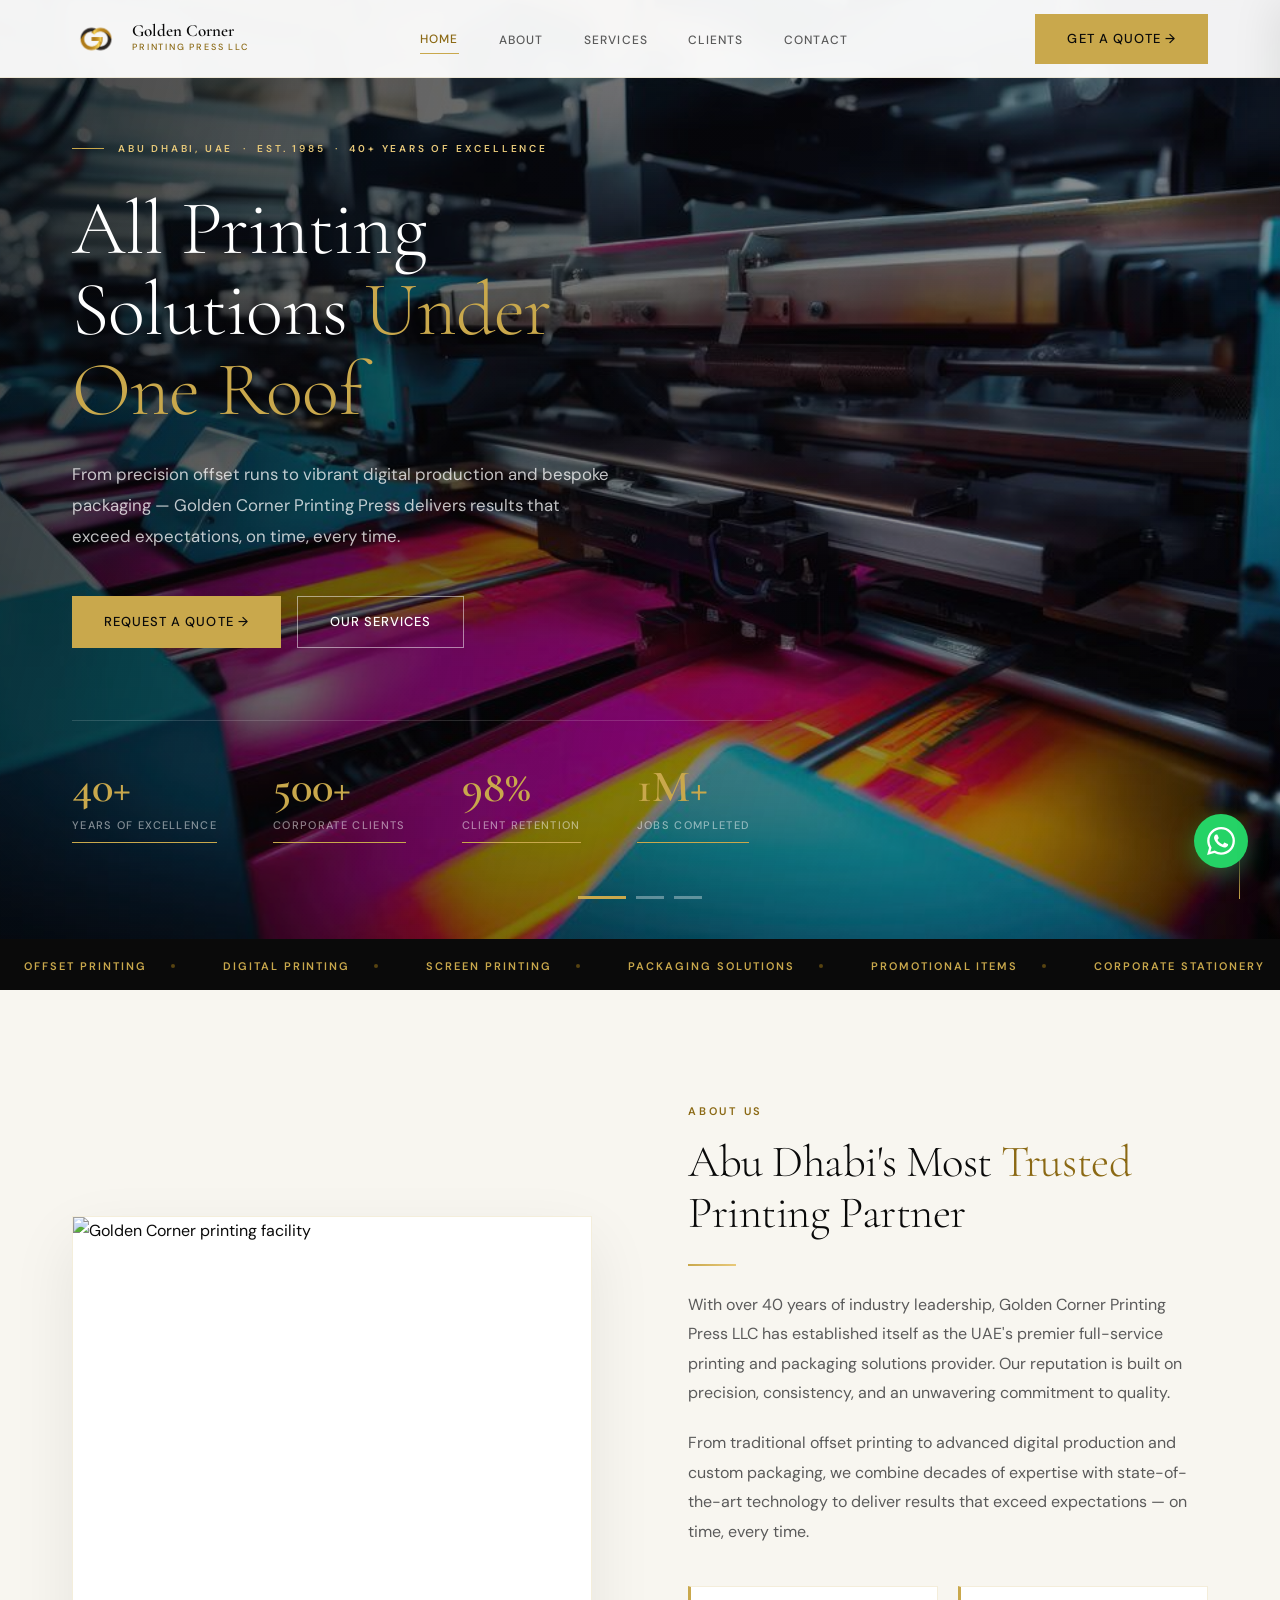
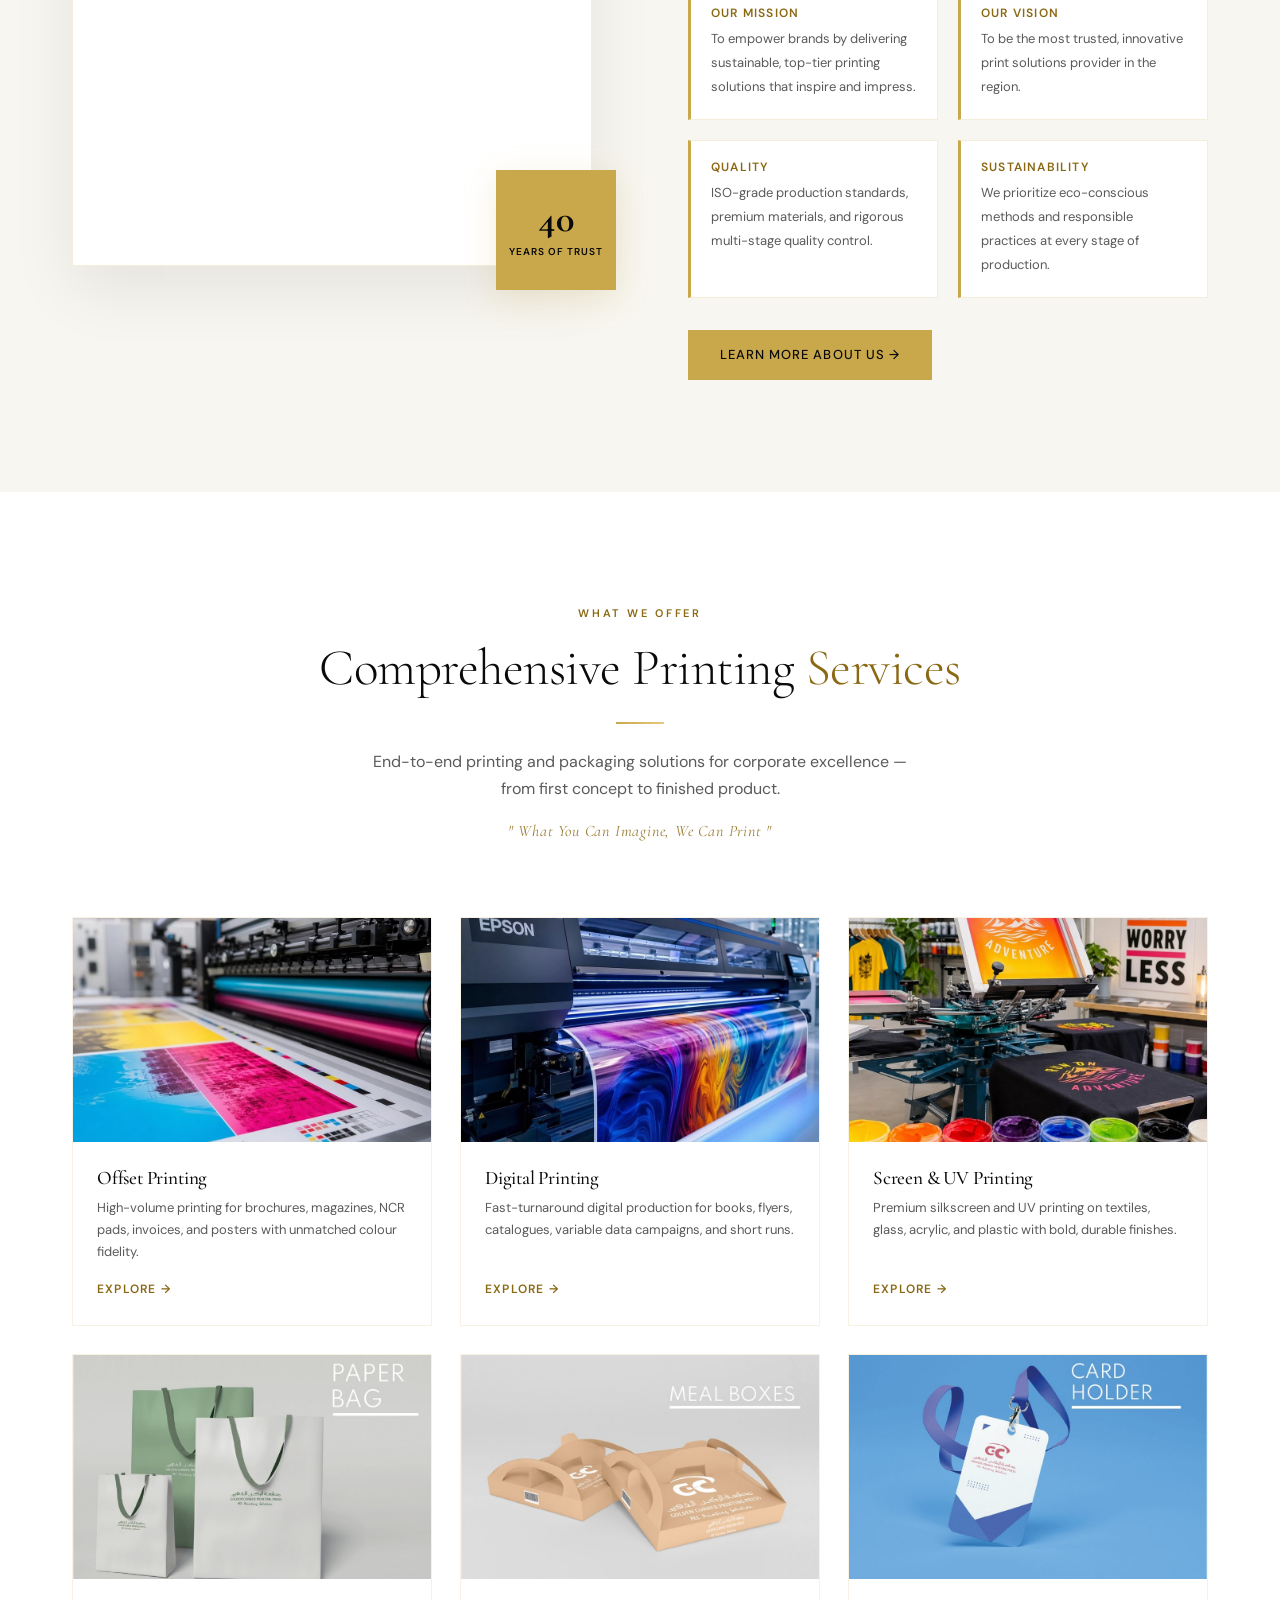
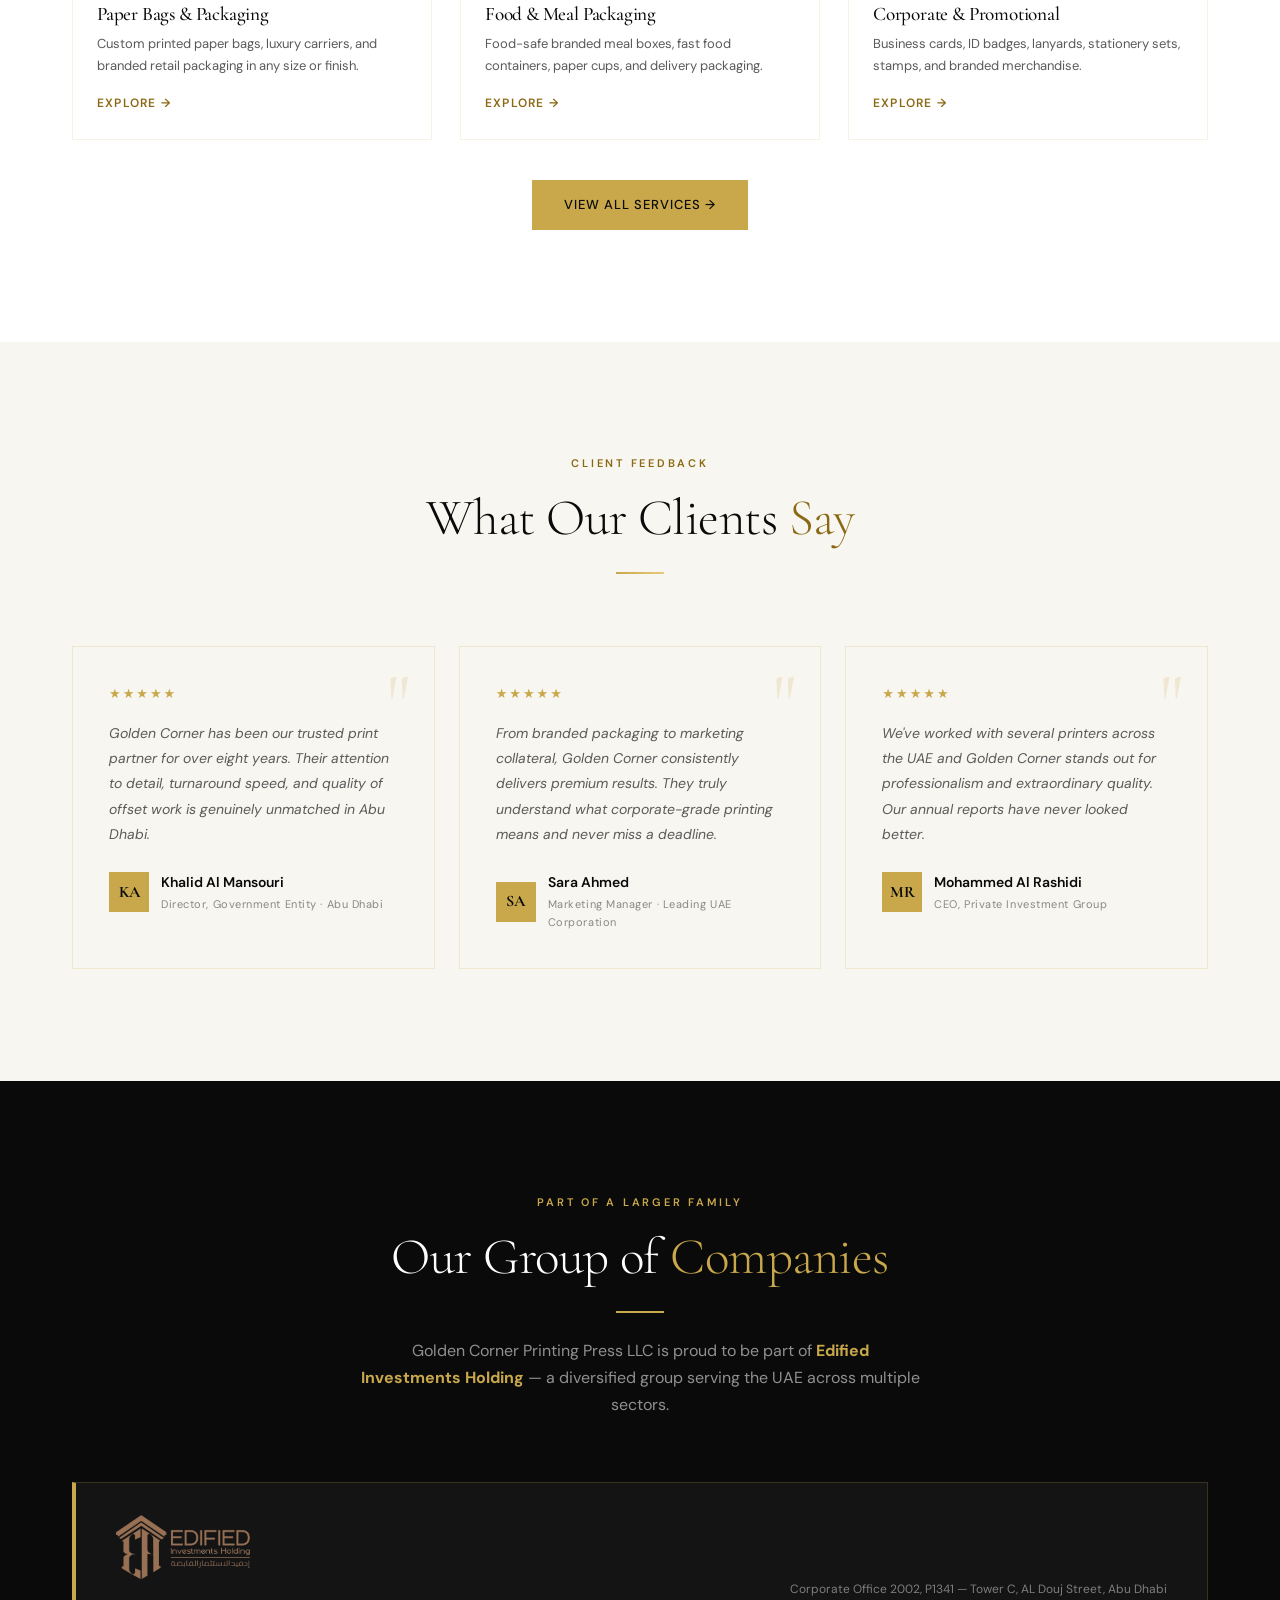
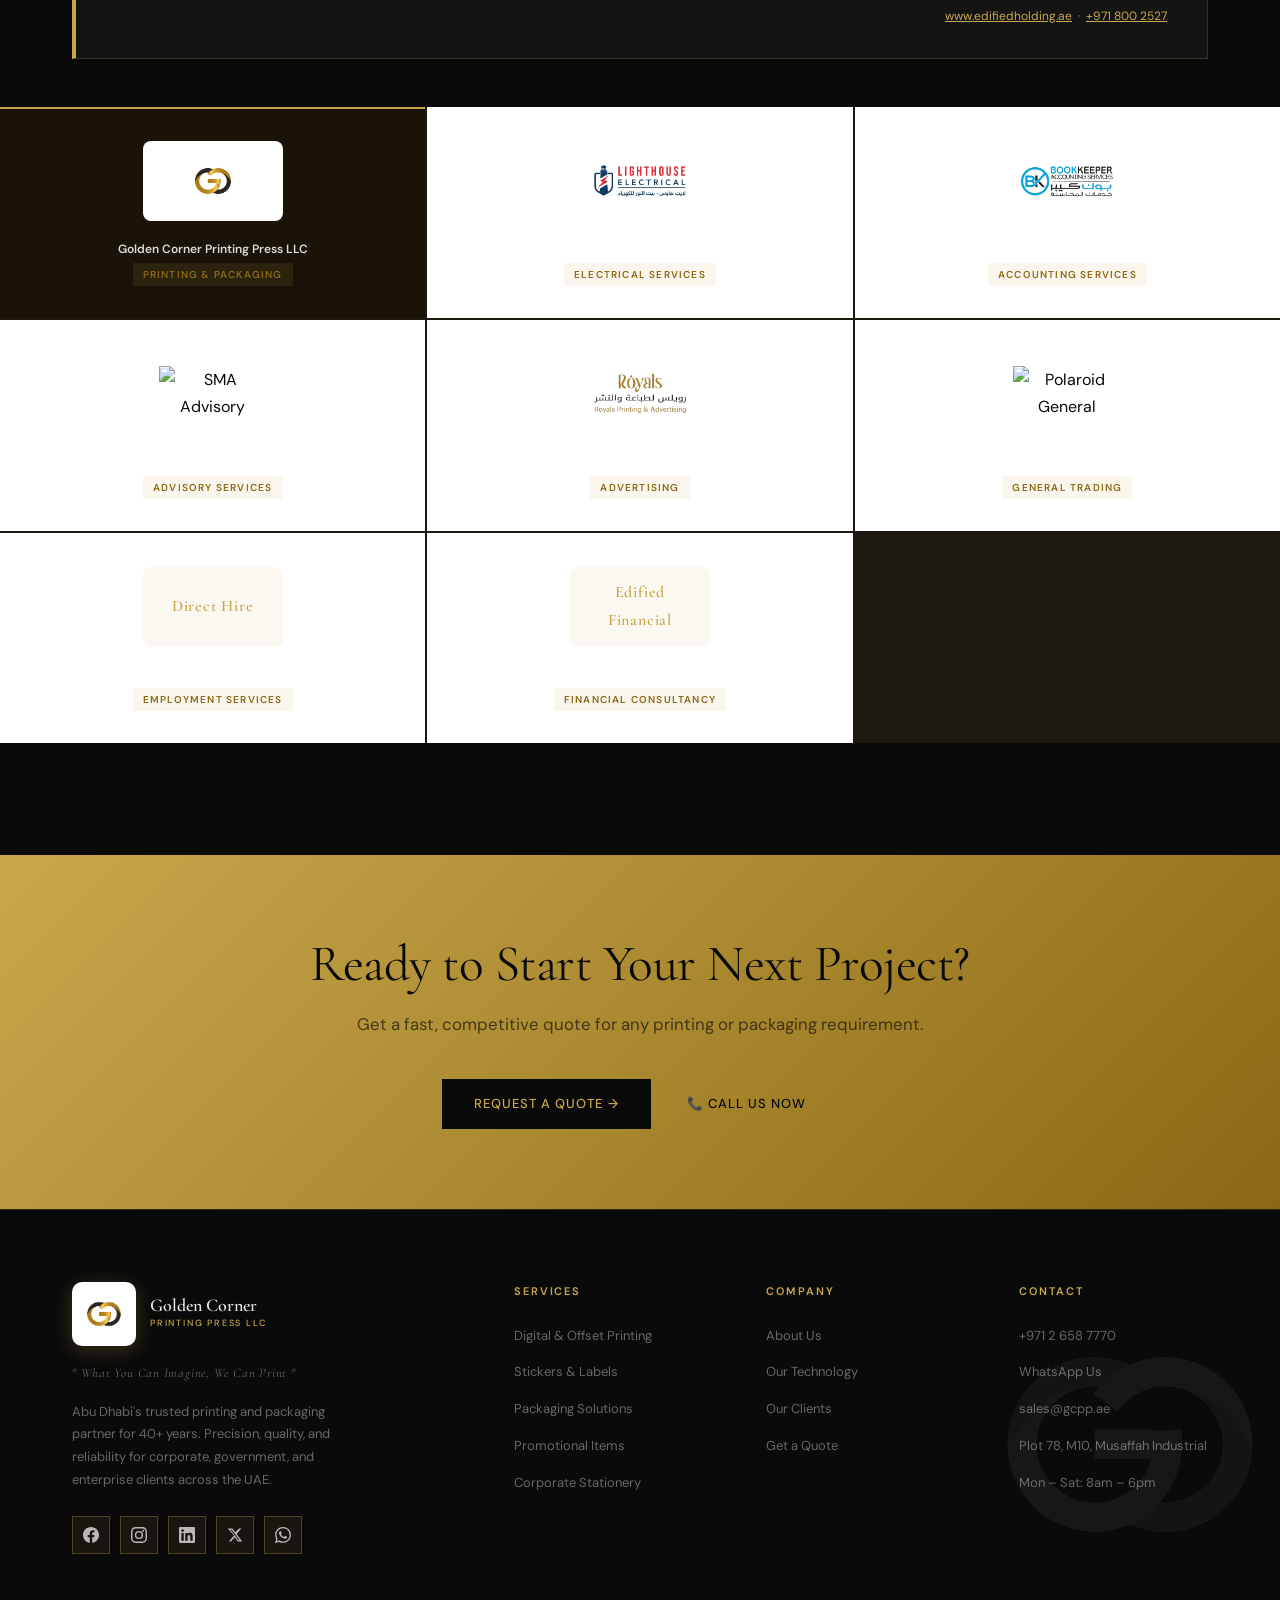
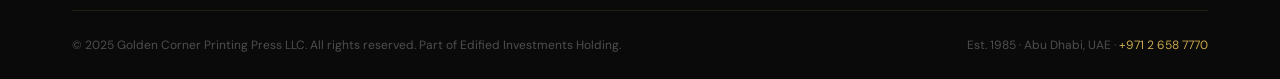
==== index.html @ e4cf8b76 "Fresh deployment of organized website files" ====
<!DOCTYPE html>
<html lang="en">
<head>
  <meta charset="UTF-8">
  <meta name="viewport" content="width=device-width, initial-scale=1.0">
  <title>Premium Printing in Abu Dhabi — Golden Corner Printing Press LLC</title>
  <meta name="description" content="Abu Dhabi's premier printing company with 40+ years of excellence. Digital, offset, screen printing & packaging. Call +971 2 658 7770.">
  <meta name="author" content="Golden Corner Printing Press LLC">
  <meta property="og:title" content="Premium Printing in Abu Dhabi — Golden Corner Printing Press LLC">
  <meta property="og:description" content="Abu Dhabi's premier printing company with 40+ years of excellence. Digital, offset, screen printing & packaging. Call +971 2 658 7770.">
  <meta property="og:type" content="website">
  <link rel="preconnect" href="https://fonts.googleapis.com">
  <link rel="preconnect" href="https://fonts.gstatic.com" crossorigin>
  <link href="https://fonts.googleapis.com/css2?family=Cormorant+Garamond:wght@300;400;500;600;700&family=DM+Sans:wght@300;400;500;600&display=swap" rel="stylesheet">
  <link rel="stylesheet" href="./css/style.css">
</head>
<body class="">

  <!-- NAV -->
  <nav id="navbar">
    <div class="nav-inner">
      <a href="./index.html" class="nav-logo">
        <img src="./assets/images/logo.png" alt="Golden Corner Printing Press" class="nav-logo-img">
        <div class="nav-logo-text">
          <span>Golden Corner</span>
          <span>Printing Press LLC</span>
        </div>
      </a>
      <ul class="nav-links">
        <li><a href="./index.html" class="active-link">Home</a></li>
        <li><a href="./pages/about.html" class="">About</a></li>
        <li><a href="./pages/services.html" class="">Services</a></li>
        <li><a href="./pages/clients.html" class="">Clients</a></li>
        <li><a href="./pages/contact.html" class="">Contact</a></li>
      </ul>
      <a href="./pages/contact.html" class="btn btn-gold nav-cta">Get a Quote →</a>
      <div class="hamburger" id="hamburger" aria-label="Open menu">
        <span></span><span></span><span></span>
      </div>
    </div>
  </nav>
  <div class="mobile-overlay" id="overlay"></div>
  <div class="mobile-nav" id="mobileNav" aria-hidden="true">
    <button class="close-btn" id="closeNav" aria-label="Close menu">✕</button>
    <ul>
      <li><a href="./index.html">Home</a></li>
      <li><a href="./pages/about.html">About</a></li>
      <li><a href="./pages/services.html">Services</a></li>
      <li><a href="./pages/clients.html">Clients</a></li>
      <li><a href="./pages/contact.html">Contact</a></li>
    </ul>
    <a href="./pages/contact.html" class="btn btn-gold nav-mobile-cta" style="justify-content:center;margin-top:2rem">Get a Quote →</a>
  </div>

  <!-- HERO SLIDESHOW -->
  <section id="home">
    <div class="hero-slides">
      <div class="hero-slide active" style="background-image:url('./assets/images/hero1.jpg')"></div>
      <div class="hero-slide" style="background-image:url('./assets/images/hero2.jpg')"></div>
      <div class="hero-slide" style="background-image:url('./assets/images/hero3.jpg')"></div>
    </div>
    <div class="hero-overlay"></div>
    <div class="container hero-container">
      <div class="hero-content">
        <div class="hero-eyebrow"><span>Abu Dhabi, UAE &nbsp;·&nbsp; Est. 1985 &nbsp;·&nbsp; 40+ Years of Excellence</span></div>
        <h1 class="hero-h1">All Printing<br>Solutions <em>Under<br>One Roof</em></h1>
        <p class="hero-sub">From precision offset runs to vibrant digital production and bespoke packaging — Golden Corner Printing Press delivers results that exceed expectations, on time, every time.</p>
        <div class="hero-actions">
          <a href="./pages/contact.html" class="btn btn-gold">Request a Quote →</a>
          <a href="./pages/services.html" class="btn btn-hero-outline">Our Services</a>
        </div>
        <div class="hero-stats" id="heroStats">
          <div class="stat-item"><span class="stat-num" data-target="40" data-suffix="+">0</span><span class="stat-label">Years of Excellence</span></div>
          <div class="stat-item"><span class="stat-num" data-target="500" data-suffix="+">0</span><span class="stat-label">Corporate Clients</span></div>
          <div class="stat-item"><span class="stat-num" data-target="98" data-suffix="%">0</span><span class="stat-label">Client Retention</span></div>
          <div class="stat-item"><span class="stat-num" data-target="1" data-suffix="M+">0</span><span class="stat-label">Jobs Completed</span></div>
        </div>
      </div>
    </div>
    <div class="hero-dots">
      <button class="hero-dot active" data-slide="0" aria-label="Slide 1"></button>
      <button class="hero-dot" data-slide="1" aria-label="Slide 2"></button>
      <button class="hero-dot" data-slide="2" aria-label="Slide 3"></button>
    </div>
    <div class="hero-scroll-cue"><div class="scroll-line"></div></div>
  </section>

  <!-- MARQUEE -->
  <div class="marquee-bar" aria-hidden="true">
    <div class="marquee-track">
      <div class="marquee-item">Offset Printing <span class="marquee-dot"></span></div>
      <div class="marquee-item">Digital Printing <span class="marquee-dot"></span></div>
      <div class="marquee-item">Screen Printing <span class="marquee-dot"></span></div>
      <div class="marquee-item">Packaging Solutions <span class="marquee-dot"></span></div>
      <div class="marquee-item">Promotional Items <span class="marquee-dot"></span></div>
      <div class="marquee-item">Corporate Stationery <span class="marquee-dot"></span></div>
      <div class="marquee-item">Large Format Printing <span class="marquee-dot"></span></div>
      <div class="marquee-item">Custom Branding <span class="marquee-dot"></span></div>
      <div class="marquee-item">Offset Printing <span class="marquee-dot"></span></div>
      <div class="marquee-item">Digital Printing <span class="marquee-dot"></span></div>
      <div class="marquee-item">Screen Printing <span class="marquee-dot"></span></div>
      <div class="marquee-item">Packaging Solutions <span class="marquee-dot"></span></div>
      <div class="marquee-item">Promotional Items <span class="marquee-dot"></span></div>
      <div class="marquee-item">Corporate Stationery <span class="marquee-dot"></span></div>
      <div class="marquee-item">Large Format Printing <span class="marquee-dot"></span></div>
      <div class="marquee-item">Custom Branding <span class="marquee-dot"></span></div>
    </div>
  </div>

  <!-- ABOUT SNAPSHOT -->
  <section id="about-snap" style="background:var(--light);padding:7rem 0">
    <div class="container">
      <div class="about-grid">
        <div class="about-visual fade-in">
          <div class="about-img-frame">
            <img src="./assets/images/machine-operator.jpg" alt="Golden Corner printing facility" style="width:100%;height:100%;object-fit:cover">
          </div>
          <div class="about-badge"><span class="num">40</span><span class="lbl">Years of Trust</span></div>
        </div>
        <div class="about-text fade-in" style="transition-delay:0.15s">
          <span class="section-label">About Us</span>
          <h2>Abu Dhabi's Most <span class="gold">Trusted</span> Printing Partner</h2>
          <div class="divider"></div>
          <p>With over 40 years of industry leadership, Golden Corner Printing Press LLC has established itself as the UAE's premier full-service printing and packaging solutions provider. Our reputation is built on precision, consistency, and an unwavering commitment to quality.</p>
          <p>From traditional offset printing to advanced digital production and custom packaging, we combine decades of expertise with state-of-the-art technology to deliver results that exceed expectations — on time, every time.</p>
          <div class="about-pillars">
            <div class="pillar"><h4>Our Mission</h4><p>To empower brands by delivering sustainable, top-tier printing solutions that inspire and impress.</p></div>
            <div class="pillar"><h4>Our Vision</h4><p>To be the most trusted, innovative print solutions provider in the region.</p></div>
            <div class="pillar"><h4>Quality</h4><p>ISO-grade production standards, premium materials, and rigorous multi-stage quality control.</p></div>
            <div class="pillar"><h4>Sustainability</h4><p>We prioritize eco-conscious methods and responsible practices at every stage of production.</p></div>
          </div>
          <a href="./pages/about.html" class="btn btn-gold" style="margin-top:2rem">Learn More About Us →</a>
        </div>
      </div>
    </div>
  </section>

  <!-- SERVICES PREVIEW — 6 cards -->
  <section id="services-preview" style="background:var(--white);padding:7rem 0">
    <div class="container">
      <div class="section-header fade-in" style="text-align:center">
        <span class="section-label">What We Offer</span>
        <h2 class="section-title">Comprehensive Printing <span class="gold">Services</span></h2>
        <div class="divider center"></div>
        <p style="max-width:560px;margin:0 auto">End-to-end printing and packaging solutions for corporate excellence — from first concept to finished product.</p>
        <p class="section-tagline">" What You Can Imagine, We Can Print "</p>
      </div>
            <div class="home-svc-grid-6 fade-in" style="transition-delay:0.15s">

        <a href="./pages/services.html#printing" class="home-svc-card">
          <div class="home-svc-img">
            <img src="./assets/images/svc-offset-printing.jpg" alt="Offset Printing" loading="lazy">
          </div>
          <div class="home-svc-body">
            <h3>Offset Printing</h3>
            <p>High-volume printing for brochures, magazines, NCR pads, invoices, and posters with unmatched colour fidelity.</p>
            <span class="home-svc-link">Explore →</span>
          </div>
        </a>

        <a href="./pages/services.html#printing" class="home-svc-card">
          <div class="home-svc-img">
            <img src="./assets/images/svc-digital-printing.jpg" alt="Digital Printing" loading="lazy">
          </div>
          <div class="home-svc-body">
            <h3>Digital Printing</h3>
            <p>Fast-turnaround digital production for books, flyers, catalogues, variable data campaigns, and short runs.</p>
            <span class="home-svc-link">Explore →</span>
          </div>
        </a>

        <a href="./pages/services.html#printing" class="home-svc-card">
          <div class="home-svc-img">
            <img src="./assets/images/svc-screen-printing.jpg" alt="Screen & UV Printing" loading="lazy">
          </div>
          <div class="home-svc-body">
            <h3>Screen &amp; UV Printing</h3>
            <p>Premium silkscreen and UV printing on textiles, glass, acrylic, and plastic with bold, durable finishes.</p>
            <span class="home-svc-link">Explore →</span>
          </div>
        </a>

        <a href="./pages/services.html#packaging" class="home-svc-card">
          <div class="home-svc-img">
            <img src="./assets/images/svc-asset-2.jpg" alt="Paper Bags & Packaging" loading="lazy">
          </div>
          <div class="home-svc-body">
            <h3>Paper Bags &amp; Packaging</h3>
            <p>Custom printed paper bags, luxury carriers, and branded retail packaging in any size or finish.</p>
            <span class="home-svc-link">Explore →</span>
          </div>
        </a>

        <a href="./pages/services.html#packaging" class="home-svc-card">
          <div class="home-svc-img">
            <img src="./assets/images/svc-asset-6.jpg" alt="Food & Meal Packaging" loading="lazy">
          </div>
          <div class="home-svc-body">
            <h3>Food &amp; Meal Packaging</h3>
            <p>Food-safe branded meal boxes, fast food containers, paper cups, and delivery packaging.</p>
            <span class="home-svc-link">Explore →</span>
          </div>
        </a>

        <a href="./pages/services.html#promo" class="home-svc-card">
          <div class="home-svc-img">
            <img src="./assets/images/svc-asset-7.jpg" alt="Corporate & Promotional" loading="lazy">
          </div>
          <div class="home-svc-body">
            <h3>Corporate &amp; Promotional</h3>
            <p>Business cards, ID badges, lanyards, stationery sets, stamps, and branded merchandise.</p>
            <span class="home-svc-link">Explore →</span>
          </div>
        </a>

      </div>
      <div style="text-align:center;margin-top:2.5rem"><a href="./pages/services.html" class="btn btn-gold">View All Services →</a></div>
    </div>
  </section>

  <!-- TESTIMONIALS -->
  <section style="background:var(--light);padding:7rem 0">
    <div class="container">
      <div class="section-header fade-in" style="text-align:center">
        <span class="section-label">Client Feedback</span>
        <h2 class="section-title">What Our Clients <span class="gold">Say</span></h2>
        <div class="divider center"></div>
      </div>
      <div class="testi-grid fade-in" style="transition-delay:0.1s">
        <div class="testi-card"><div class="testi-quote-mark">"</div><div class="testi-stars">★★★★★</div><p class="testi-text">Golden Corner has been our trusted print partner for over eight years. Their attention to detail, turnaround speed, and quality of offset work is genuinely unmatched in Abu Dhabi.</p><div class="testi-author"><div class="testi-avatar">KA</div><div><div class="testi-name">Khalid Al Mansouri</div><div class="testi-role">Director, Government Entity · Abu Dhabi</div></div></div></div>
        <div class="testi-card"><div class="testi-quote-mark">"</div><div class="testi-stars">★★★★★</div><p class="testi-text">From branded packaging to marketing collateral, Golden Corner consistently delivers premium results. They truly understand what corporate-grade printing means and never miss a deadline.</p><div class="testi-author"><div class="testi-avatar">SA</div><div><div class="testi-name">Sara Ahmed</div><div class="testi-role">Marketing Manager · Leading UAE Corporation</div></div></div></div>
        <div class="testi-card"><div class="testi-quote-mark">"</div><div class="testi-stars">★★★★★</div><p class="testi-text">We've worked with several printers across the UAE and Golden Corner stands out for professionalism and extraordinary quality. Our annual reports have never looked better.</p><div class="testi-author"><div class="testi-avatar">MR</div><div><div class="testi-name">Mohammed Al Rashidi</div><div class="testi-role">CEO, Private Investment Group</div></div></div></div>
      </div>
    </div>
  </section>

  <!-- GROUP OF COMPANIES -->
  <section style="background:#0A0A0A;padding:7rem 0">
    <div class="container">
      <div class="section-header fade-in" style="text-align:center;margin-bottom:4rem">
        <span class="section-label" style="color:var(--gold)">Part of a Larger Family</span>
        <h2 class="section-title" style="color:#fff">Our Group of <span style="color:var(--gold)">Companies</span></h2>
        <div class="divider center" style="background:var(--gold)"></div>
        <p style="color:rgba(255,255,255,0.55);max-width:560px;margin:0 auto">Golden Corner Printing Press LLC is proud to be part of <strong style="color:var(--gold)">Edified Investments Holding</strong> — a diversified group serving the UAE across multiple sectors.</p>
      </div>

      <!-- Holding banner -->
      <div class="group-holding fade-in" style="transition-delay:0.05s">
        <div class="group-holding-inner">
          <div class="group-holding-logo">
            <img src="./assets/images/logo-edified-holding.png" alt="Edified Investments Holding" class="group-holding-img">
          </div>
          </div>
          <div class="group-holding-contact">
            <span>Corporate Office 2002, P1341 — Tower C, AL Douj Street, Abu Dhabi</span>
            <span><a href="https://www.edifiedholding.ae" target="_blank" rel="noopener" style="color:var(--gold)">www.edifiedholding.ae</a> &nbsp;·&nbsp; <a href="tel:+9718002527" style="color:var(--gold)">+971 800 2527</a></span>
          </div>
        </div>
      </div>

      <!-- Subsidiary logo grid -->
      <div class="group-logo-grid fade-in" style="transition-delay:0.15s">

        <!-- Golden Corner — active (use main logo) -->
        <div class="group-logo-card group-logo-card--active">
          <div class="group-logo-img-wrap">
            <img src="./assets/images/logo.png" alt="Golden Corner Printing Press LLC">
          </div>
          <div class="group-logo-info">
            <span class="group-logo-name">Golden Corner Printing Press LLC</span>
            <span class="group-logo-tag">Printing &amp; Packaging</span>
          </div>
        </div>

        <!-- Lighthouse -->
        <div class="group-logo-card">
          <div class="group-logo-img-wrap">
            <img src="./assets/images/logo-lighthouse.png" alt="Lighthouse Electrical LLC">
          </div>
          <div class="group-logo-info">
            <span class="group-logo-name">Lighthouse Electrical LLC</span>
            <span class="group-logo-tag">Electrical Services</span>
          </div>
        </div>

        <!-- BookKeeper -->
        <div class="group-logo-card">
          <div class="group-logo-img-wrap">
            <img src="./assets/images/logo-bookkeeper.png" alt="BookKeeper Accounting Services LLC">
          </div>
          <div class="group-logo-info">
            <span class="group-logo-name">BookKeeper Accounting Services</span>
            <span class="group-logo-tag">Accounting Services</span>
          </div>
        </div>

        <!-- SMA Advisory -->
        <div class="group-logo-card">
          <div class="group-logo-img-wrap">
            <img src="./assets/images/logo-sma-advisory.png" alt="SMA Advisory Services">
          </div>
          <div class="group-logo-info">
            <span class="group-logo-name">SMA Advisory Services</span>
            <span class="group-logo-tag">Advisory Services</span>
          </div>
        </div>

        <!-- Royals Advertising -->
        <div class="group-logo-card">
          <div class="group-logo-img-wrap">
            <img src="./assets/images/logo-royals-alt.png" alt="Royals Advertising LLC">
          </div>
          <div class="group-logo-info">
            <span class="group-logo-name">Royals Advertising LLC</span>
            <span class="group-logo-tag">Advertising</span>
          </div>
        </div>

        <!-- Polaroid -->
        <div class="group-logo-card">
          <div class="group-logo-img-wrap">
            <img src="./assets/images/logo-royals.png" alt="Polaroid General Trading">
          </div>
          <div class="group-logo-info">
            <span class="group-logo-name">Polaroid General Trading</span>
            <span class="group-logo-tag">General Trading</span>
          </div>
        </div>

        <!-- Direct Hire (no logo yet) -->
        <div class="group-logo-card">
          <div class="group-logo-img-wrap group-logo-text-only">
            <span>Direct Hire</span>
          </div>
          <div class="group-logo-info">
            <span class="group-logo-name">Direct Hire Employment Services</span>
            <span class="group-logo-tag">Employment Services</span>
          </div>
        </div>

        <!-- Edified Financial (no logo yet) -->
        <div class="group-logo-card">
          <div class="group-logo-img-wrap group-logo-text-only">
            <span>Edified Financial</span>
          </div>
          <div class="group-logo-info">
            <span class="group-logo-name">Edified Financial Consultancy</span>
            <span class="group-logo-tag">Financial Consultancy</span>
          </div>
        </div>

      </div>
    </div>
  </section>

  <!-- CTA BANNER -->
  <div class="cta-banner">
    <div class="container">
      <h2>Ready to Start Your Next Project?</h2>
      <p>Get a fast, competitive quote for any printing or packaging requirement.</p>
      <div class="cta-actions">
        <a href="./pages/contact.html" class="btn btn-gold">Request a Quote →</a>
        <a href="tel:+97126587770" class="btn btn-outline" style="color:#0A0A0A;border-color:rgba(10,10,10,0.3)">📞 Call Us Now</a>
      </div>
    </div>
  </div>

  <!-- FOOTER -->
  <footer>
    <div class="footer-watermark">
      <img src="./assets/images/logo-footer.png" alt="" aria-hidden="true" class="footer-watermark-img">
    </div>
    <div class="container">
      <div class="footer-top">
        <div class="footer-brand">
          <a href="./index.html" class="nav-logo footer-nav-logo">
            <div class="footer-logo-wrap">
              <img src="./assets/images/logo-footer.png" alt="Golden Corner Printing Press" class="nav-logo-img footer-logo-img">
            </div>
            <div class="nav-logo-text footer-logo-text">
              <span>Golden Corner</span>
              <span>Printing Press LLC</span>
            </div>
          </a>
          <p class="footer-tagline">" What You Can Imagine, We Can Print "</p>
          <p class="footer-desc">Abu Dhabi's trusted printing and packaging partner for 40+ years. Precision, quality, and reliability for corporate, government, and enterprise clients across the UAE.</p>
          <div class="footer-socials">
            <a href="https://www.facebook.com" target="_blank" rel="noopener" class="social-btn" aria-label="Facebook">
              <svg viewBox="0 0 24 24" fill="currentColor"><path d="M24 12.073c0-6.627-5.373-12-12-12s-12 5.373-12 12c0 5.99 4.388 10.954 10.125 11.854v-8.385H7.078v-3.47h3.047V9.43c0-3.007 1.792-4.669 4.533-4.669 1.312 0 2.686.235 2.686.235v2.953H15.83c-1.491 0-1.956.925-1.956 1.874v2.25h3.328l-.532 3.47h-2.796v8.385C19.612 23.027 24 18.062 24 12.073z"/></svg>
            </a>
            <a href="https://www.instagram.com" target="_blank" rel="noopener" class="social-btn" aria-label="Instagram">
              <svg viewBox="0 0 24 24" fill="currentColor"><path d="M12 2.163c3.204 0 3.584.012 4.85.07 3.252.148 4.771 1.691 4.919 4.919.058 1.265.069 1.645.069 4.849 0 3.205-.012 3.584-.069 4.849-.149 3.225-1.664 4.771-4.919 4.919-1.266.058-1.644.07-4.85.07-3.204 0-3.584-.012-4.849-.07-3.26-.149-4.771-1.699-4.919-4.92-.058-1.265-.07-1.644-.07-4.849 0-3.204.013-3.583.07-4.849.149-3.227 1.664-4.771 4.919-4.919 1.266-.057 1.645-.069 4.849-.069zM12 0C8.741 0 8.333.014 7.053.072 2.695.272.273 2.69.073 7.052.014 8.333 0 8.741 0 12c0 3.259.014 3.668.072 4.948.2 4.358 2.618 6.78 6.98 6.98C8.333 23.986 8.741 24 12 24c3.259 0 3.668-.014 4.948-.072 4.354-.2 6.782-2.618 6.979-6.98.059-1.28.073-1.689.073-4.948 0-3.259-.014-3.667-.072-4.947-.196-4.354-2.617-6.78-6.979-6.98C15.668.014 15.259 0 12 0zm0 5.838a6.162 6.162 0 100 12.324 6.162 6.162 0 000-12.324zM12 16a4 4 0 110-8 4 4 0 010 8zm6.406-11.845a1.44 1.44 0 100 2.881 1.44 1.44 0 000-2.881z"/></svg>
            </a>
            <a href="https://www.linkedin.com" target="_blank" rel="noopener" class="social-btn" aria-label="LinkedIn">
              <svg viewBox="0 0 24 24" fill="currentColor"><path d="M20.447 20.452h-3.554v-5.569c0-1.328-.027-3.037-1.852-3.037-1.853 0-2.136 1.445-2.136 2.939v5.667H9.351V9h3.414v1.561h.046c.477-.9 1.637-1.85 3.37-1.85 3.601 0 4.267 2.37 4.267 5.455v6.286zM5.337 7.433a2.062 2.062 0 01-2.063-2.065 2.064 2.064 0 112.063 2.065zm1.782 13.019H3.555V9h3.564v11.452zM22.225 0H1.771C.792 0 0 .774 0 1.729v20.542C0 23.227.792 24 1.771 24h20.451C23.2 24 24 23.227 24 22.271V1.729C24 .774 23.2 0 22.222 0h.003z"/></svg>
            </a>
            <a href="https://www.twitter.com" target="_blank" rel="noopener" class="social-btn" aria-label="X (Twitter)">
              <svg viewBox="0 0 24 24" fill="currentColor"><path d="M18.244 2.25h3.308l-7.227 8.26 8.502 11.24H16.17l-4.714-6.231-5.401 6.231H2.747l7.73-8.835L1.254 2.25H8.08l4.261 5.631 5.903-5.631zm-1.161 17.52h1.833L7.084 4.126H5.117z"/></svg>
            </a>
            <a href="https://wa.me/97126587770" target="_blank" rel="noopener" class="social-btn" aria-label="WhatsApp">
              <svg viewBox="0 0 24 24" fill="currentColor"><path d="M17.472 14.382c-.297-.149-1.758-.867-2.03-.967-.273-.099-.471-.148-.67.15-.197.297-.767.966-.94 1.164-.173.199-.347.223-.644.075-.297-.15-1.255-.463-2.39-1.475-.883-.788-1.48-1.761-1.653-2.059-.173-.297-.018-.458.13-.606.134-.133.298-.347.446-.52.149-.174.198-.298.298-.497.099-.198.05-.371-.025-.52-.075-.149-.669-1.612-.916-2.207-.242-.579-.487-.5-.669-.51-.173-.008-.371-.01-.57-.01-.198 0-.52.074-.792.372-.272.297-1.04 1.016-1.04 2.479 0 1.462 1.065 2.875 1.213 3.074.149.198 2.096 3.2 5.077 4.487.709.306 1.262.489 1.694.625.712.227 1.36.195 1.871.118.571-.085 1.758-.719 2.006-1.413.248-.694.248-1.289.173-1.413-.074-.124-.272-.198-.57-.347m-5.421 7.403h-.004a9.87 9.87 0 01-5.031-1.378l-.361-.214-3.741.982.998-3.648-.235-.374a9.86 9.86 0 01-1.51-5.26c.001-5.45 4.436-9.884 9.888-9.884 2.64 0 5.122 1.03 6.988 2.898a9.825 9.825 0 012.893 6.994c-.003 5.45-4.437 9.884-9.885 9.884m8.413-18.297A11.815 11.815 0 0012.05 0C5.495 0 .16 5.335.157 11.892c0 2.096.547 4.142 1.588 5.945L.057 24l6.305-1.654a11.882 11.882 0 005.683 1.448h.005c6.554 0 11.89-5.335 11.893-11.893a11.821 11.821 0 00-3.48-8.413z"/></svg>
            </a>
          </div>
        </div>
        <div class="footer-col">
          <h5>Services</h5>
          <ul>
            <li><a href="./pages/services.html#printing">Digital &amp; Offset Printing</a></li>
            <li><a href="./pages/services.html#stickers">Stickers &amp; Labels</a></li>
            <li><a href="./pages/services.html#packaging">Packaging Solutions</a></li>
            <li><a href="./pages/services.html#promo">Promotional Items</a></li>
            <li><a href="./pages/services.html#promo">Corporate Stationery</a></li>
          </ul>
        </div>
        <div class="footer-col">
          <h5>Company</h5>
          <ul>
            <li><a href="./pages/about.html">About Us</a></li>
            <li><a href="./pages/about.html#machines">Our Technology</a></li>
            <li><a href="./pages/clients.html">Our Clients</a></li>
            <li><a href="./pages/contact.html">Get a Quote</a></li>
          </ul>
        </div>
        <div class="footer-col">
          <h5>Contact</h5>
          <ul>
            <li><a href="tel:+97126587770">+971 2 658 7770</a></li>
            <li><a href="https://wa.me/97126587770" target="_blank" rel="noopener">WhatsApp Us</a></li>
            <li><a href="mailto:sales@gcpp.ae">sales@gcpp.ae</a></li>
            <li><a href="./pages/contact.html">Plot 78, M10, Musaffah Industrial</a></li>
            <li><a href="./pages/contact.html">Mon – Sat: 8am – 6pm</a></li>
          </ul>
        </div>
      </div>
      <div class="footer-bottom">
        <p>© 2025 Golden Corner Printing Press LLC. All rights reserved. Part of Edified Investments Holding.</p>
        <p>Est. 1985 · Abu Dhabi, UAE · <a href="tel:+97126587770">+971 2 658 7770</a></p>
      </div>
    </div>
  </footer>

  <a href="https://wa.me/97126587770" target="_blank" rel="noopener" class="whatsapp-btn" aria-label="Chat on WhatsApp">
    <svg viewBox="0 0 24 24" xmlns="http://www.w3.org/2000/svg"><path d="M17.472 14.382c-.297-.149-1.758-.867-2.03-.967-.273-.099-.471-.148-.67.15-.197.297-.767.966-.94 1.164-.173.199-.347.223-.644.075-.297-.15-1.255-.463-2.39-1.475-.883-.788-1.48-1.761-1.653-2.059-.173-.297-.018-.458.13-.606.134-.133.298-.347.446-.52.149-.174.198-.298.298-.497.099-.198.05-.371-.025-.52-.075-.149-.669-1.612-.916-2.207-.242-.579-.487-.5-.669-.51-.173-.008-.371-.01-.57-.01-.198 0-.52.074-.792.372-.272.297-1.04 1.016-1.04 2.479 0 1.462 1.065 2.875 1.213 3.074.149.198 2.096 3.2 5.077 4.487.709.306 1.262.489 1.694.625.712.227 1.36.195 1.871.118.571-.085 1.758-.719 2.006-1.413.248-.694.248-1.289.173-1.413-.074-.124-.272-.198-.57-.347m-5.421 7.403h-.004a9.87 9.87 0 01-5.031-1.378l-.361-.214-3.741.982.998-3.648-.235-.374a9.86 9.86 0 01-1.51-5.26c.001-5.45 4.436-9.884 9.888-9.884 2.64 0 5.122 1.03 6.988 2.898a9.825 9.825 0 012.893 6.994c-.003 5.45-4.437 9.884-9.885 9.884m8.413-18.297A11.815 11.815 0 0012.05 0C5.495 0 .16 5.335.157 11.892c0 2.096.547 4.142 1.588 5.945L.057 24l6.305-1.654a11.882 11.882 0 005.683 1.448h.005c6.554 0 11.89-5.335 11.893-11.893a11.821 11.821 0 00-3.48-8.413z"/></svg>
  </a>
  <script src="./js/main.js"></script>
</body>
</html>
---- css/style.css ----
/* ============================================================
   Golden Corner Printing Press LLC — Main Stylesheet v3.0
   ============================================================ */
*,*::before,*::after{box-sizing:border-box;margin:0;padding:0}
:root{
  --gold:#C9A84C;--gold-light:#E8C97A;--gold-pale:#F7F0DC;--gold-dark:#8B6914;
  --black:#0A0A0A;--charcoal:#141414;--dark:#1C1C1C;--mid:#2E2E2E;
  --muted:#6B6B6B;--light:#F8F6F0;--white:#FFFFFF;--off-white:#FAFAF8;
  --page-bg:#FFFFFF;--text-main:#0A0A0A;--text-muted:#5A5A5A;--text-light:#888888;
  --border:rgba(201,168,76,0.2);
  --serif:'Cormorant Garamond',Georgia,serif;--sans:'DM Sans',system-ui,sans-serif;
  --transition:0.35s cubic-bezier(0.25,0.46,0.45,0.94);
  --shadow:0 24px 60px rgba(0,0,0,0.08);--shadow-gold:0 8px 32px rgba(201,168,76,0.2);
}
html{scroll-behavior:smooth;font-size:16px}
body{font-family:var(--sans);background:var(--page-bg);color:var(--text-main);overflow-x:hidden;line-height:1.7}
::-webkit-scrollbar{width:6px}::-webkit-scrollbar-track{background:var(--off-white)}::-webkit-scrollbar-thumb{background:var(--gold);border-radius:3px}
h1,h2,h3,h4{font-family:var(--serif);font-weight:500;line-height:1.15;letter-spacing:-0.01em;color:var(--black)}
p{color:var(--text-muted)}
img{max-width:100%;display:block}
.container{max-width:1200px;margin:0 auto;padding:0 2rem}
.gold{color:var(--gold-dark)}
.section-label{font-family:var(--sans);font-size:11px;font-weight:600;letter-spacing:0.25em;text-transform:uppercase;color:var(--gold-dark);margin-bottom:1rem;display:block}
.divider{width:48px;height:2px;background:linear-gradient(90deg,var(--gold),var(--gold-light));margin:1.5rem 0}
.divider.center{margin:1.5rem auto}
.btn{display:inline-flex;align-items:center;gap:10px;padding:14px 32px;font-family:var(--sans);font-size:13px;font-weight:500;letter-spacing:0.08em;text-transform:uppercase;text-decoration:none;border:none;cursor:pointer;transition:var(--transition);white-space:nowrap}
.btn-gold{background:var(--gold);color:var(--black)}
.btn-gold:hover{background:var(--gold-dark);color:#fff;transform:translateY(-2px);box-shadow:var(--shadow-gold)}


/* ── NAV ── */
nav{position:fixed;top:0;left:0;right:0;z-index:100;padding:0.85rem 0;transition:background 0.4s,padding 0.4s,box-shadow 0.4s;background:rgba(255,255,255,0.95);backdrop-filter:blur(12px);border-bottom:1px solid rgba(201,168,76,0.18)}
nav.scrolled{background:rgba(255,255,255,0.99);padding:0.6rem 0;box-shadow:0 2px 20px rgba(0,0,0,0.07)}
.nav-inner{display:flex;align-items:center;justify-content:space-between;max-width:1200px;margin:0 auto;padding:0 2rem}
.nav-logo{display:flex;align-items:center;gap:12px;text-decoration:none}
.nav-logo-img{height:48px;width:auto;display:block;object-fit:contain}
.nav-logo-text{display:flex;flex-direction:column}
.nav-logo-text span:first-child{font-family:var(--serif);font-size:17px;font-weight:600;color:var(--black);line-height:1.1}
.nav-logo-text span:last-child{font-size:9px;letter-spacing:0.2em;text-transform:uppercase;color:var(--gold-dark);font-weight:500}
.nav-links{display:flex;align-items:center;gap:2.5rem;list-style:none}
.nav-links a{text-decoration:none;font-size:12px;font-weight:500;letter-spacing:0.1em;text-transform:uppercase;color:var(--text-muted);transition:color 0.25s}
.nav-links a:hover{color:var(--gold-dark)}
.nav-cta{margin-left:1rem}
.hamburger{display:none;flex-direction:column;gap:5px;cursor:pointer;padding:4px}
.hamburger span{display:block;width:22px;height:1.5px;background:var(--black);transition:var(--transition)}
.mobile-nav{position:fixed;top:0;right:0;bottom:0;width:min(320px,80vw);background:var(--white);border-left:1px solid rgba(201,168,76,0.2);z-index:200;display:flex;flex-direction:column;padding:5rem 2rem 2rem;transform:translateX(100%);transition:transform 0.4s cubic-bezier(0.25,0.46,0.45,0.94);box-shadow:-8px 0 40px rgba(0,0,0,0.08)}
.mobile-nav.open{transform:translateX(0)}
.mobile-nav ul{list-style:none;display:flex;flex-direction:column;gap:0}
.mobile-nav ul li a{display:block;padding:1rem 0;border-bottom:1px solid rgba(201,168,76,0.12);text-decoration:none;font-size:1rem;font-weight:400;color:var(--text-muted);transition:color 0.2s}
.mobile-nav ul li a:hover{color:var(--gold-dark)}
.mobile-overlay{position:fixed;inset:0;background:rgba(0,0,0,0.35);z-index:199;opacity:0;pointer-events:none;transition:opacity 0.4s}
.mobile-overlay.open{opacity:1;pointer-events:all}
.close-btn{position:absolute;top:1.5rem;right:1.5rem;background:none;border:none;color:var(--black);font-size:1.5rem;cursor:pointer;width:36px;height:36px;display:flex;align-items:center;justify-content:center}
.nav-mobile-cta{margin-top:2rem}
/* ── HERO ── */






.hero-eyebrow span{font-size:10px;letter-spacing:0.28em;text-transform:uppercase;color:var(--gold-dark);font-weight:600}
.hero-eyebrow::before{content:'';width:32px;height:1px;background:var(--gold)}

.hero-h1 em{font-style:normal;color:var(--gold)}





/* Hero image mosaic */







/* ── MARQUEE ── */
.marquee-bar{background:var(--black);padding:12px 0;overflow:hidden;white-space:nowrap}
.marquee-track{display:inline-flex;animation:marquee 28s linear infinite}
.marquee-item{display:inline-flex;align-items:center;gap:24px;padding:0 24px;font-size:11px;font-weight:600;letter-spacing:0.18em;text-transform:uppercase;color:var(--gold)}
.marquee-dot{width:4px;height:4px;background:var(--gold-dark);border-radius:50%;opacity:0.6}
/* ── SECTIONS ── */
section{padding:7rem 0}
.section-header{margin-bottom:4.5rem}
.section-title{font-size:clamp(2.2rem,4vw,3.5rem);font-weight:300;color:var(--black)}
/* ── ABOUT ── */
#about{background:var(--light)}
.about-grid{display:grid;grid-template-columns:1fr 1fr;gap:6rem;align-items:center}
.about-visual{position:relative}
.about-img-frame{width:100%;aspect-ratio:4/5;background:var(--white);border:1px solid var(--border);position:relative;overflow:hidden;box-shadow:var(--shadow)}
.about-img-frame img{width:100%;height:100%;object-fit:cover}
.about-badge{position:absolute;bottom:-24px;right:-24px;width:120px;height:120px;background:var(--gold);display:flex;flex-direction:column;align-items:center;justify-content:center;box-shadow:var(--shadow-gold)}
.about-badge .num{font-family:var(--serif);font-size:2.4rem;font-weight:700;color:var(--black);line-height:1}
.about-badge .lbl{font-size:10px;letter-spacing:0.1em;text-transform:uppercase;color:var(--black);font-weight:600;text-align:center;margin-top:4px}
.about-text h2{font-size:clamp(2rem,3.5vw,3rem);font-weight:300;margin-bottom:1.5rem}
.about-text p{margin-bottom:1.25rem;line-height:1.85;color:var(--text-muted)}
.about-pillars{display:grid;grid-template-columns:1fr 1fr;gap:1.25rem;margin-top:2.5rem}
.pillar{padding:1.25rem;border:1px solid var(--border);border-left:3px solid var(--gold);background:var(--white)}
.pillar h4{font-family:var(--sans);font-size:12px;font-weight:600;letter-spacing:0.1em;text-transform:uppercase;color:var(--gold-dark);margin-bottom:6px}
.pillar p{font-size:13px;color:var(--text-muted);margin:0}
/* ── SERVICES ── */
#services{background:var(--white)}
.services-intro{display:grid;grid-template-columns:1fr 1fr;gap:5rem;align-items:start;margin-bottom:4rem}
.services-intro-text h2{font-size:clamp(2rem,3.5vw,3rem);font-weight:300;margin-bottom:1rem}
.services-intro-text p{color:var(--text-muted);line-height:1.85;margin-bottom:1.5rem}
.services-intro-img{border:1px solid var(--border);overflow:hidden;box-shadow:var(--shadow)}
.services-intro-img img{width:100%;height:320px;object-fit:cover;transition:transform 0.5s ease}
.services-intro-img:hover img{transform:scale(1.04)}
.services-tabs{display:flex;gap:0;margin-bottom:0;border-bottom:2px solid rgba(201,168,76,0.15);margin-bottom:3rem}
.stab{padding:12px 28px;font-size:12px;font-weight:600;letter-spacing:0.12em;text-transform:uppercase;color:var(--text-light);cursor:pointer;border-bottom:2px solid transparent;margin-bottom:-2px;transition:color 0.25s,border-color 0.25s;background:none;border-top:none;border-left:none;border-right:none;font-family:var(--sans)}
.stab.active,.stab:hover{color:var(--gold-dark);border-bottom-color:var(--gold)}
.service-panel{display:none}
.service-panel.active{display:block}
.services-grid{display:grid;grid-template-columns:repeat(3,1fr);gap:1.5px;background:rgba(201,168,76,0.15);border:1px solid rgba(201,168,76,0.15)}
.service-card{background:var(--white);padding:2.5rem;transition:background var(--transition);position:relative;overflow:hidden;cursor:default}
.service-card::after{content:'';position:absolute;bottom:0;left:0;right:0;height:2px;background:var(--gold);transform:scaleX(0);transform-origin:left;transition:transform var(--transition)}
.service-card:hover{background:var(--gold-pale)}
.service-card:hover::after{transform:scaleX(1)}
.service-icon{width:52px;height:52px;border:1px solid var(--border);display:flex;align-items:center;justify-content:center;margin-bottom:1.5rem;font-size:22px;transition:background var(--transition),border-color var(--transition);background:var(--light)}
.service-card:hover .service-icon{background:rgba(201,168,76,0.15);border-color:var(--gold)}
.service-card h3{font-family:var(--serif);font-size:1.4rem;font-weight:500;margin-bottom:0.75rem;color:var(--black)}
.service-card p{font-size:14px;color:var(--text-muted);line-height:1.75;margin:0}
.service-num{position:absolute;top:1.5rem;right:1.75rem;font-family:var(--serif);font-size:3rem;font-weight:700;color:rgba(201,168,76,0.1);line-height:1;user-select:none}
/* Package gallery */
.pkg-gallery{display:grid;grid-template-columns:repeat(4,1fr);gap:1rem;margin-top:2rem}
.pkg-item{overflow:hidden;border:1px solid var(--border);background:var(--white)}
.pkg-item img{width:100%;aspect-ratio:1;object-fit:cover;transition:transform 0.5s ease}
.pkg-item:hover img{transform:scale(1.08)}
.pkg-label{font-size:11px;font-weight:600;letter-spacing:0.1em;text-transform:uppercase;color:var(--gold-dark);padding:8px 10px;background:var(--white);border-top:1px solid var(--border);text-align:center}
/* ── MACHINES ── */
#machines{background:var(--black);padding:7rem 0}
#machines .section-label{color:var(--gold)}
#machines h2{color:var(--white)}
.machines-intro{max-width:560px;margin-bottom:3.5rem}
.machines-intro p{color:rgba(255,255,255,0.5);line-height:1.85;margin-top:0.75rem}
.machines-grid{display:grid;grid-template-columns:repeat(3,1fr);gap:2px;background:rgba(201,168,76,0.1)}
.machine-card{background:var(--white);position:relative;overflow:hidden;cursor:default}
.machine-img{width:100%;aspect-ratio:16/10;overflow:hidden}
.machine-img img{width:100%;height:100%;object-fit:cover;transition:transform 0.6s ease;filter:brightness(0.85)}
.machine-card:hover .machine-img img{transform:scale(1.05);filter:brightness(1)}
.machine-info{padding:1.5rem 1.75rem}
.machine-info h4{font-family:var(--serif);font-size:1.2rem;font-weight:500;color:var(--white);margin-bottom:0.4rem}
.machine-info p{font-size:13px;color:rgba(255,255,255,0.45);margin:0;line-height:1.6}
.machine-tag{display:inline-block;font-size:10px;font-weight:600;letter-spacing:0.15em;text-transform:uppercase;color:var(--gold);background:rgba(201,168,76,0.1);padding:3px 10px;margin-bottom:0.75rem}
/* ── PROCESS ── */
#process{background:var(--light)}
.process-steps{display:grid;grid-template-columns:repeat(3,1fr);gap:0;position:relative}
.process-steps::before{content:'';position:absolute;top:48px;left:calc(16.67% + 24px);right:calc(16.67% + 24px);height:1px;background:linear-gradient(90deg,var(--gold),var(--gold-light),var(--gold));opacity:0.4}
.process-step{text-align:center;padding:2.5rem 2rem;position:relative}
.step-num{width:96px;height:96px;border:1px solid var(--border);background:var(--white);display:flex;align-items:center;justify-content:center;margin:0 auto 1.5rem;font-family:var(--serif);font-size:2.2rem;font-weight:300;color:var(--gold-dark);position:relative;z-index:1;transition:background var(--transition),border-color var(--transition);box-shadow:0 4px 20px rgba(0,0,0,0.04)}
.process-step:hover .step-num{background:var(--gold);border-color:var(--gold);color:var(--black)}
.process-step h3{font-family:var(--serif);font-size:1.3rem;font-weight:500;margin-bottom:0.75rem;color:var(--black)}
.process-step p{font-size:13.5px;color:var(--text-muted);line-height:1.75;max-width:260px;margin:0 auto}
.process-items{margin-top:1rem;display:flex;flex-direction:column;gap:4px}
.process-item-tag{font-size:11px;color:var(--gold-dark);font-weight:500}
/* ── WHY US ── */
#why{background:var(--black)}
#why .section-label{color:var(--gold)}
#why h2{color:var(--white)}
#why h2 .gold{color:var(--gold)}
.why-layout{display:grid;grid-template-columns:1fr 1fr;gap:5rem;align-items:start}
.why-left h2{font-size:clamp(2rem,3.5vw,3.2rem);font-weight:300;margin-bottom:1.5rem}
.why-left p{color:rgba(255,255,255,0.55);line-height:1.85;margin-bottom:2rem}
.why-right{display:flex;flex-direction:column;gap:1.5px}
.why-item{display:flex;gap:1.5rem;padding:1.75rem 2rem;background:rgba(255,255,255,0.04);border-left:2px solid transparent;transition:border-color var(--transition),background var(--transition);cursor:default}
.why-item:hover{border-left-color:var(--gold);background:rgba(201,168,76,0.06)}
.why-icon{font-size:1.5rem;flex-shrink:0;margin-top:2px}
.why-content h4{font-family:var(--sans);font-size:14px;font-weight:600;color:rgba(255,255,255,0.9);margin-bottom:5px}
.why-content p{font-size:13px;color:rgba(255,255,255,0.45);margin:0;line-height:1.65}
/* ── CLIENTS ── */
#clients{background:var(--white)}
.clients-intro{text-align:center;margin-bottom:4rem}
.clients-grid{display:grid;grid-template-columns:repeat(6,1fr);gap:1px;background:var(--border)}
.client-cell{background:var(--white);padding:1.75rem 1.25rem;display:flex;align-items:center;justify-content:center;min-height:80px;transition:background var(--transition)}
.client-cell:hover{background:var(--gold-pale)}
.client-name{font-family:var(--sans);font-size:11px;font-weight:600;letter-spacing:0.08em;text-transform:uppercase;color:var(--text-light);text-align:center;transition:color var(--transition);line-height:1.4}
.client-cell:hover .client-name{color:var(--gold-dark)}
.clients-note{text-align:center;margin-top:3rem;color:var(--text-light);font-size:13px}
/* ── PORTFOLIO ── */
#portfolio{background:var(--light)}
.portfolio-tabs{display:flex;gap:0;margin-bottom:3rem;border-bottom:1px solid var(--border)}
.ptab{padding:12px 24px;font-size:12px;font-weight:500;letter-spacing:0.1em;text-transform:uppercase;color:var(--text-light);cursor:pointer;border-bottom:2px solid transparent;margin-bottom:-1px;transition:color 0.25s,border-color 0.25s;background:none;border-top:none;border-left:none;border-right:none}
.ptab.active,.ptab:hover{color:var(--gold-dark);border-bottom-color:var(--gold)}
.portfolio-grid{display:grid;grid-template-columns:repeat(3,1fr);gap:2rem;margin-top:0.5rem}
.portfolio-item{background:#fff;border:1px solid rgba(201,168,76,0.15);overflow:hidden;cursor:pointer;display:flex;flex-direction:column;transition:transform 0.35s cubic-bezier(0.25,0.46,0.45,0.94),box-shadow 0.35s;box-shadow:0 2px 12px rgba(0,0,0,0.04)}
.portfolio-item:hover{transform:translateY(-6px);box-shadow:0 16px 48px rgba(201,168,76,0.18),0 4px 16px rgba(0,0,0,0.08)}
.portfolio-item-visual{width:100%;aspect-ratio:16/10;overflow:hidden;position:relative;flex-shrink:0}
.p-mock{width:100%;height:100%;display:flex;align-items:center;justify-content:center;transition:transform 0.5s cubic-bezier(0.25,0.46,0.45,0.94)}
.portfolio-item:hover .p-mock{transform:scale(1.04)}
.portfolio-item-info{padding:1.5rem 1.75rem 1.75rem;flex:1;display:flex;flex-direction:column;gap:0.5rem;border-top:1px solid rgba(201,168,76,0.12)}
.portfolio-item-meta{display:flex;align-items:center;justify-content:space-between}
.portfolio-category{font-size:10px;font-weight:600;letter-spacing:0.2em;text-transform:uppercase;color:var(--gold-dark);background:rgba(201,168,76,0.1);padding:3px 10px}
.portfolio-year{font-size:11px;color:var(--text-light);font-weight:400}
.portfolio-title{font-family:var(--serif);font-size:1.2rem;font-weight:500;color:var(--black);margin-top:0.25rem;line-height:1.3}
.portfolio-desc{font-size:13px;color:var(--text-muted);line-height:1.65;margin:0}
.portfolio-item.hidden{display:none}
/* portfolio mock designs */
.p-branding{background:linear-gradient(140deg,#1a1208 0%,#2d1f08 100%);flex-direction:column;gap:1.5rem;padding:2.5rem}
.p-logo-ring{width:80px;height:80px;border-radius:50%;border:2px solid var(--gold);display:flex;align-items:center;justify-content:center;box-shadow:0 0 0 8px rgba(201,168,76,0.08)}
.p-logo-gc{font-family:var(--serif);font-size:1.8rem;font-weight:700;background:linear-gradient(135deg,#C9A84C,#E8C97A);-webkit-background-clip:text;-webkit-text-fill-color:transparent}
.p-brand-bars{display:flex;flex-direction:column;gap:6px;width:100%}
.p-bar{height:3px;background:rgba(201,168,76,0.25);border-radius:2px}
.p-stationery{background:#f0ede5;padding:2rem}
.p-card-stack{position:relative;width:160px;height:95px}
.p-card{position:absolute;width:160px;height:95px;box-shadow:0 4px 20px rgba(0,0,0,0.15)}
.p-card-back{background:#e8c97a;transform:rotate(-4deg) translate(4px,4px)}
.p-card-front{background:#0A0A0A;display:flex;flex-direction:column;justify-content:space-between;padding:14px}
.p-card-logo{width:24px;height:24px;background:linear-gradient(135deg,#C9A84C,#E8C97A)}
.p-card-lines{display:flex;flex-direction:column;gap:5px}
.p-cline{height:2px;width:80%;background:rgba(255,255,255,0.15);border-radius:1px}
.p-cline--gold{background:var(--gold);width:100%}
.p-digital{background:linear-gradient(160deg,#f8f5ef 0%,#ece8df 100%);padding:2rem}
.p-report{background:#fff;width:140px;padding:14px;box-shadow:0 8px 32px rgba(0,0,0,0.12)}
.p-report-header{display:flex;align-items:center;gap:8px;margin-bottom:12px;padding-bottom:8px;border-bottom:2px solid var(--gold)}
.p-report-logo{width:16px;height:16px;background:var(--gold)}
.p-report-title{font-family:var(--serif);font-size:10px;font-weight:600;color:var(--black)}
.p-report-body{display:flex;flex-direction:column;gap:5px}
.p-rline{height:2px;background:rgba(10,10,10,0.08);border-radius:1px}
.p-chart-bar-group{display:flex;gap:4px;align-items:flex-end;height:40px;margin-top:8px}
.p-cbar{flex:1;background:rgba(201,168,76,0.3);border-radius:1px 1px 0 0}
.p-signage{background:linear-gradient(160deg,#0d1b2a 0%,#1a2d40 100%);padding:2rem}
.p-banner{width:80px;height:160px;background:linear-gradient(180deg,#C9A84C 0%,#8B6914 100%);display:flex;align-items:center;justify-content:center;box-shadow:0 8px 24px rgba(0,0,0,0.3)}
.p-banner-inner{transform:rotate(-90deg);white-space:nowrap}
.p-banner-event{font-family:var(--serif);font-size:9px;font-weight:700;color:var(--black);letter-spacing:0.2em}
.p-banner-sub{font-size:6px;color:rgba(10,10,10,0.6);letter-spacing:0.1em;text-transform:uppercase;margin-top:3px}
.p-letterhead{background:#fff;padding:2rem}
.p-lh-sheet{background:#fff;width:130px;padding:14px;box-shadow:0 4px 20px rgba(0,0,0,0.1);border-top:3px solid var(--gold)}
.p-lh-logo{display:flex;align-items:center;gap:6px;margin-bottom:10px}
.p-lh-square{width:14px;height:14px;background:var(--gold)}
.p-lh-name{font-family:var(--serif);font-size:8px;font-weight:600;color:var(--black)}
.p-lh-lines{display:flex;flex-direction:column;gap:4px;margin-top:8px}
.p-lhline{height:1.5px;background:rgba(10,10,10,0.08);border-radius:1px}
.p-packaging{background:linear-gradient(135deg,#fdf8f0 0%,#f5ede0 100%);padding:2rem;flex-direction:column;gap:0.5rem}
.p-box{background:#fff;border:1px solid rgba(201,168,76,0.3);display:flex;align-items:center;justify-content:center;box-shadow:0 4px 16px rgba(0,0,0,0.08)}
/* ── TESTIMONIALS ── */
#testimonials{background:var(--white)}
.testi-grid{display:grid;grid-template-columns:repeat(3,1fr);gap:1.5rem}
.testi-card{background:var(--light);padding:2.25rem;border:1px solid var(--border);position:relative;transition:box-shadow var(--transition),transform var(--transition)}
.testi-card:hover{box-shadow:var(--shadow-gold);transform:translateY(-4px)}
.testi-quote-mark{font-family:var(--serif);font-size:5rem;color:rgba(201,168,76,0.18);line-height:1;position:absolute;top:1rem;right:1.5rem}
.testi-stars{color:var(--gold);font-size:13px;letter-spacing:2px;margin-bottom:1rem}
.testi-text{font-size:14px;line-height:1.8;color:var(--text-muted);margin-bottom:1.5rem;font-style:italic}
.testi-author{display:flex;align-items:center;gap:12px}
.testi-avatar{width:40px;height:40px;background:var(--gold);display:flex;align-items:center;justify-content:center;font-family:var(--serif);font-size:16px;font-weight:700;color:var(--black);flex-shrink:0}
.testi-name{font-size:14px;font-weight:600;color:var(--black)}
.testi-role{font-size:11px;color:var(--text-light);letter-spacing:0.05em}
/* ── CTA BANNER ── */
.cta-banner{background:linear-gradient(135deg,#C9A84C 0%,#8B6914 100%);padding:5rem 0;text-align:center}
.cta-banner h2{font-size:clamp(2rem,4vw,3.2rem);font-weight:400;color:var(--black);margin-bottom:1rem}
.cta-banner p{color:rgba(10,10,10,0.65);margin-bottom:2.5rem;font-size:1.05rem}
.cta-banner .btn-gold{background:var(--black);color:var(--gold)}
.cta-banner .btn-gold:hover{background:var(--charcoal);color:var(--gold-light);box-shadow:0 12px 32px rgba(0,0,0,0.4)}
.cta-banner 
.cta-banner 
.cta-actions{display:flex;gap:1rem;justify-content:center;flex-wrap:wrap}
/* ── CONTACT ── */
#contact{background:var(--light)}
.contact-grid{display:grid;grid-template-columns:1fr 1.4fr;gap:5rem}
.contact-info h2{font-size:clamp(2rem,3.5vw,3rem);font-weight:300;margin-bottom:1.5rem;color:var(--black)}
.contact-info p{color:var(--text-muted);line-height:1.85;margin-bottom:2.5rem}
.contact-items{display:flex;flex-direction:column;gap:1.5rem}
.contact-item{display:flex;gap:1rem;align-items:flex-start}
.contact-item-icon{width:42px;height:42px;border:1px solid var(--border);background:var(--white);display:flex;align-items:center;justify-content:center;font-size:17px;flex-shrink:0}
.contact-item-text strong{display:block;font-size:12px;text-transform:uppercase;letter-spacing:0.12em;color:var(--gold-dark);margin-bottom:4px;font-family:var(--sans)}
.contact-item-text a{color:var(--text-muted);text-decoration:none;font-size:14px}
.contact-item-text a:hover{color:var(--gold-dark)}
.contact-item-text span{color:var(--text-muted);font-size:14px}
.contact-form{display:flex;flex-direction:column;gap:1rem}
.form-row{display:grid;grid-template-columns:1fr 1fr;gap:1rem}
.form-field{display:flex;flex-direction:column;gap:6px}
.form-label{font-size:11px;text-transform:uppercase;letter-spacing:0.15em;color:var(--text-light);font-weight:500}
.form-input,.form-textarea,.form-select{background:var(--white);border:1px solid var(--border);color:var(--black);padding:14px 16px;font-family:var(--sans);font-size:14px;outline:none;transition:border-color 0.25s,box-shadow 0.25s;width:100%}
.form-input:focus,.form-textarea:focus,.form-select:focus{border-color:var(--gold);box-shadow:0 0 0 3px rgba(201,168,76,0.1)}
.form-select{appearance:none;cursor:pointer}
.form-textarea{resize:vertical;min-height:130px}
.form-input::placeholder,.form-textarea::placeholder{color:rgba(10,10,10,0.25)}
.contact-form-wrapper{background:var(--white);padding:2.75rem;border:1px solid var(--border);box-shadow:var(--shadow)}
.contact-form-wrapper h3{font-family:var(--serif);font-size:1.5rem;font-weight:400;margin-bottom:0.5rem;color:var(--black)}
.contact-form-wrapper>p{font-size:13px;color:var(--text-light);margin-bottom:2rem}
.map-embed{width:100%;height:260px;overflow:hidden;margin-top:1.5rem;border:1px solid var(--border);position:relative}
.map-embed img{width:100%;height:100%;object-fit:cover;object-position:center}
.map-label{position:absolute;bottom:0;left:0;right:0;background:rgba(255,255,255,0.92);padding:10px 16px;font-size:12px;color:var(--text-muted);display:flex;align-items:center;gap:8px;border-top:1px solid var(--border)}
.map-label a{color:var(--gold-dark);text-decoration:none}
/* ── FOOTER ── */
footer{background:#0A0A0A;border-top:1px solid rgba(201,168,76,0.2)}
.footer-top{display:grid;grid-template-columns:2fr 1fr 1fr 1fr;gap:4rem;padding:4.5rem 0 3.5rem}
.footer-brand p{font-size:13px;color:rgba(255,255,255,0.38);line-height:1.75;margin-top:1rem;max-width:260px}
.footer-brand .nav-logo-text span:first-child{color:rgba(255,255,255,0.9)}
.footer-brand .nav-logo-text span:last-child{color:var(--gold)}
.footer-col h5{font-family:var(--sans);font-size:11px;text-transform:uppercase;letter-spacing:0.18em;color:var(--gold);font-weight:600;margin-bottom:1.25rem}
.footer-col ul{list-style:none;display:flex;flex-direction:column;gap:0.6rem}
.footer-col ul li a{text-decoration:none;font-size:13px;color:rgba(255,255,255,0.38);transition:color 0.2s}
.footer-col ul li a:hover{color:var(--gold)}
.footer-bottom{border-top:1px solid rgba(201,168,76,0.12);padding:1.5rem 0;display:flex;align-items:center;justify-content:space-between}
.footer-bottom p{font-size:12px;color:rgba(255,255,255,0.28);margin:0}
.footer-bottom a{color:var(--gold);text-decoration:none}
/* ── WHATSAPP ── */
.whatsapp-btn{position:fixed;bottom:2rem;right:2rem;z-index:99;width:54px;height:54px;background:#25D366;border-radius:50%;display:flex;align-items:center;justify-content:center;text-decoration:none;box-shadow:0 8px 24px rgba(37,211,102,0.4);transition:transform 0.25s,box-shadow 0.25s;animation:pulse 2.5s ease-in-out infinite}
.whatsapp-btn:hover{transform:scale(1.1);box-shadow:0 12px 32px rgba(37,211,102,0.5);animation:none}
.whatsapp-btn svg{width:28px;height:28px;fill:#fff}
/* ── ANIMATIONS ── */
@keyframes fadeUp{from{opacity:0;transform:translateY(28px)}to{opacity:1;transform:translateY(0)}}
@keyframes marquee{from{transform:translateX(0)}to{transform:translateX(-50%)}}
@keyframes pulse{0%,100%{box-shadow:0 8px 24px rgba(37,211,102,0.4)}50%{box-shadow:0 8px 40px rgba(37,211,102,0.6)}}
.fade-in{opacity:0;transform:translateY(24px);transition:opacity 0.75s ease,transform 0.75s ease}
.fade-in.visible{opacity:1;transform:translateY(0)}
/* stat counter */


.stat-num.counting{animation:statPulse 0.08s ease-in-out infinite alternate}
to{transform:scale(1.04)}}


/* ── RESPONSIVE ── */
@media(max-width:1024px){
  .footer-top{grid-template-columns:1fr 1fr;gap:2.5rem}
  .about-grid{grid-template-columns:1fr;gap:3rem}
  .about-visual{max-width:420px}
  .contact-grid{grid-template-columns:1fr;gap:3.5rem}
  
  
  .services-intro{grid-template-columns:1fr}
  .clients-grid{grid-template-columns:repeat(4,1fr)}
}
@media(max-width:900px){
  .services-grid{grid-template-columns:repeat(2,1fr)}
  .testi-grid{grid-template-columns:1fr 1fr}
  .portfolio-grid{grid-template-columns:repeat(2,1fr)}
  .why-layout{grid-template-columns:1fr;gap:3rem}
  .machines-grid{grid-template-columns:1fr 1fr}
  .pkg-gallery{grid-template-columns:repeat(2,1fr)}
  .process-steps{grid-template-columns:1fr}
  .process-steps::before{display:none}
}
@media(max-width:768px){
  .nav-links,.nav-cta{display:none}
  .hamburger{display:flex}
  section:not(#home){padding:5rem 0}
  
  
  .services-grid{grid-template-columns:1fr}
  .testi-grid{grid-template-columns:1fr}
  .portfolio-grid{grid-template-columns:1fr 1fr}
  .form-row{grid-template-columns:1fr}
  .footer-top{grid-template-columns:1fr;gap:2rem}
  .footer-bottom{flex-direction:column;gap:0.5rem;text-align:center}
  .about-pillars{grid-template-columns:1fr}
  .clients-grid{grid-template-columns:repeat(3,1fr)}
  .machines-grid{grid-template-columns:1fr}
  .pkg-gallery{grid-template-columns:repeat(2,1fr)}
}
@media(max-width:480px){
  .portfolio-grid{grid-template-columns:1fr}
  .clients-grid{grid-template-columns:repeat(2,1fr)}
  .pkg-gallery{grid-template-columns:repeat(2,1fr)}
}
  
/* ── SERVICE IMAGE GRID ── */
.svc-img-grid{display:grid;grid-template-columns:repeat(4,1fr);gap:1rem}
.svc-img-grid--6{grid-template-columns:repeat(6,1fr)}
.svc-img-item{overflow:hidden;border:1px solid var(--border);background:var(--white);border-radius:2px}
.svc-img-item img{width:100%;aspect-ratio:4/3;object-fit:cover;display:block;transition:transform 0.5s ease}
.svc-img-item:hover img{transform:scale(1.06)}
.svc-img-label{font-size:11px;font-weight:600;letter-spacing:0.1em;text-transform:uppercase;color:var(--gold-dark);padding:8px 10px;background:var(--white);border-top:1px solid var(--border);text-align:center}
@media(max-width:900px){.svc-img-grid{grid-template-columns:repeat(2,1fr)}.svc-img-grid--6{grid-template-columns:repeat(3,1fr)}}
@media(max-width:600px){.svc-img-grid,.svc-img-grid--6{grid-template-columns:repeat(2,1fr)}}


/* ── SERVICE IMAGE CARDS ── */
.svc-card-grid{display:grid;grid-template-columns:repeat(3,1fr);gap:1.5rem}
.svc-card-grid--3{grid-template-columns:repeat(3,1fr)}
.svc-card{background:var(--white);border:1px solid rgba(201,168,76,0.15);overflow:hidden;transition:transform 0.35s ease,box-shadow 0.35s ease;display:flex;flex-direction:column}
.svc-card:hover{transform:translateY(-6px);box-shadow:0 16px 40px rgba(201,168,76,0.15),0 4px 12px rgba(0,0,0,0.07)}
.svc-card-img{width:100%;aspect-ratio:16/10;overflow:hidden;position:relative;flex-shrink:0}
.svc-card-img img{width:100%;height:100%;object-fit:cover;display:block;transition:transform 0.5s ease}
.svc-card:hover .svc-card-img img{transform:scale(1.05)}
.svc-card-body{padding:1.4rem 1.5rem 1.6rem;border-top:2px solid transparent;transition:border-color 0.3s;flex:1}
.svc-card:hover .svc-card-body{border-top-color:var(--gold)}
.svc-card-body h3{font-family:var(--serif);font-size:1.2rem;font-weight:500;color:var(--black);margin-bottom:0.5rem;line-height:1.25}
.svc-card-body p{font-size:13.5px;color:var(--text-muted);line-height:1.7;margin:0}
@media(max-width:900px){.svc-card-grid,.svc-card-grid--3{grid-template-columns:repeat(2,1fr)}}
@media(max-width:560px){.svc-card-grid,.svc-card-grid--3{grid-template-columns:1fr}}


/* ══════════════════════════════════
   HERO FULL-SCREEN SLIDESHOW
══════════════════════════════════ */
#home{min-height:100vh;display:flex;align-items:center;position:relative;overflow:hidden;padding:0}
.hero-slides{position:absolute;inset:0;z-index:0}
.hero-slide{position:absolute;inset:0;background-size:cover;background-position:center;opacity:0;transition:opacity 1.4s cubic-bezier(0.45,0,0.55,1);transform:scale(1.06);will-change:opacity,transform}
.hero-slide.active{opacity:1;animation:heroZoom 8s ease-out forwards}
.hero-slide.exit{opacity:0;transition:opacity 1.2s ease}
@keyframes heroZoom{from{transform:scale(1.06)}to{transform:scale(1.0)}}
.hero-overlay{position:absolute;inset:0;z-index:1;background:linear-gradient(105deg,rgba(5,5,5,0.75) 0%,rgba(5,5,5,0.52) 50%,rgba(5,5,5,0.28) 100%)}
.hero-container{position:relative;z-index:2;width:100%;padding-top:140px;padding-bottom:6rem}
.hero-content{max-width:700px}
.hero-eyebrow{display:flex;align-items:center;gap:14px;margin-bottom:2rem;opacity:0;animation:fadeUp 0.9s 0.3s forwards}
.hero-eyebrow::before{content:'';width:32px;height:1px;background:var(--gold);flex-shrink:0}
.hero-eyebrow span{font-size:10px;letter-spacing:0.28em;text-transform:uppercase;color:var(--gold-light);font-weight:600}
.hero-h1{font-size:clamp(3rem,6vw,5.5rem);font-weight:300;line-height:1.05;margin-bottom:1.75rem;color:#fff;opacity:0;animation:fadeUp 0.9s 0.5s forwards}
.hero-h1 em{font-style:normal;color:var(--gold)}
.hero-sub{font-size:1.05rem;max-width:540px;margin-bottom:2.75rem;color:rgba(255,255,255,0.75);opacity:0;animation:fadeUp 0.9s 0.7s forwards;line-height:1.85}
.hero-actions{display:flex;gap:1rem;flex-wrap:wrap;opacity:0;animation:fadeUp 0.9s 0.9s forwards}
.btn-hero-outline{background:transparent;color:#fff;border:1.5px solid rgba(255,255,255,0.5);display:inline-flex;align-items:center;gap:10px;padding:14px 32px;font-family:var(--sans);font-size:13px;font-weight:500;letter-spacing:0.08em;text-transform:uppercase;text-decoration:none;transition:var(--transition);cursor:pointer}
.btn-hero-outline:hover{border-color:var(--gold);color:var(--gold);transform:translateY(-2px)}
.hero-stats{display:flex;gap:3.5rem;margin-top:4.5rem;padding-top:2.75rem;border-top:1px solid rgba(255,255,255,0.15);opacity:0;animation:fadeUp 0.9s 1.1s forwards;flex-wrap:wrap}
.stat-num{font-family:var(--serif);font-size:2.8rem;font-weight:600;color:var(--gold);line-height:1;display:block}
.stat-label{font-size:11px;letter-spacing:0.12em;text-transform:uppercase;color:rgba(255,255,255,0.5);font-weight:500;margin-top:6px;display:block}
.stat-item{position:relative;padding-bottom:0.5rem}
.stat-item::after{content:'';position:absolute;bottom:0;left:0;width:0;height:1px;background:var(--gold);transition:width 1.8s cubic-bezier(0.22,1,0.36,1)}
.stat-item.counted::after{width:100%}
.hero-dots{position:absolute;bottom:2.5rem;left:50%;transform:translateX(-50%);display:flex;gap:10px;z-index:10}
.hero-dot{width:28px;height:3px;background:rgba(255,255,255,0.35);border:none;cursor:pointer;transition:background 0.3s,width 0.4s;padding:0}
.hero-dot.active{background:var(--gold);width:48px}
.hero-scroll-cue{position:absolute;bottom:2.5rem;right:2.5rem;z-index:10}
.scroll-line{width:1px;height:56px;background:linear-gradient(to bottom,rgba(255,255,255,0),var(--gold));animation:scrollPulse 2s ease-in-out infinite}
@keyframes scrollPulse{0%,100%{opacity:0.4}50%{opacity:1}}
@media(max-width:768px){.hero-container{padding-top:110px;padding-bottom:5rem}.hero-stats{gap:2rem}.hero-scroll-cue{display:none}}

/* ============================================================
   MULTI-PAGE ADDITIONS v4.0
   ============================================================ */

/* ── ACTIVE NAV LINK ── */
.nav-links a.active-link{color:var(--gold-dark) !important}
.nav-links a.active-link::after{content:'';display:block;width:100%;height:1px;background:var(--gold);margin-top:2px}

/* ── FOOTER LOGO (dark bg invert) ── */


/* ── INNER PAGE HERO ── */
.inner-hero{
  min-height:52vh;
  display:flex;
  align-items:flex-end;
  position:relative;
  overflow:hidden;
  background-size:cover;
  background-position:center;
  padding-bottom:5rem;
  margin-top:0;
}
.inner-hero-overlay{
  position:absolute;
  inset:0;
  background:linear-gradient(160deg,rgba(5,5,5,0.78) 0%,rgba(5,5,5,0.50) 60%,rgba(5,5,5,0.30) 100%);
  z-index:1;
}
.inner-hero-content{
  position:relative;
  z-index:2;
  padding-top:160px;
}
.inner-hero-eyebrow{
  margin-bottom:1rem;
}
.inner-hero-eyebrow span{
  font-size:10px;
  letter-spacing:0.28em;
  text-transform:uppercase;
  color:var(--gold);
  font-weight:600;
}
.inner-hero-title{
  font-family:var(--serif);
  font-size:clamp(2.5rem,5vw,4.5rem);
  font-weight:300;
  color:#fff;
  line-height:1.08;
}

/* ── HOME SERVICES PREVIEW GRID ── */
.home-svc-grid{
  display:grid;
  grid-template-columns:repeat(4,1fr);
  gap:1.5rem;
}
.home-svc-card{
  display:flex;
  flex-direction:column;
  text-decoration:none;
  background:var(--white);
  border:1px solid rgba(201,168,76,0.15);
  overflow:hidden;
  transition:transform 0.35s ease,box-shadow 0.35s ease;
}
.home-svc-card:hover{
  transform:translateY(-6px);
  box-shadow:0 16px 40px rgba(201,168,76,0.15),0 4px 12px rgba(0,0,0,0.07);
}
.home-svc-img{
  width:100%;
  aspect-ratio:4/3;
  overflow:hidden;
}
.home-svc-img img{
  width:100%;
  height:100%;
  object-fit:cover;
  display:block;
  transition:transform 0.5s ease;
}
.home-svc-card:hover .home-svc-img img{transform:scale(1.06)}
.home-svc-body{
  padding:1.4rem 1.5rem 1.6rem;
  border-top:2px solid transparent;
  transition:border-color 0.3s;
  flex:1;
  display:flex;
  flex-direction:column;
}
.home-svc-card:hover .home-svc-body{border-top-color:var(--gold)}
.home-svc-body h3{font-family:var(--serif);font-size:1.2rem;font-weight:500;color:var(--black);margin-bottom:0.5rem}
.home-svc-body p{font-size:13px;color:var(--text-muted);line-height:1.7;margin:0;flex:1}
.home-svc-link{
  display:inline-block;
  margin-top:1rem;
  font-size:12px;
  font-weight:600;
  letter-spacing:0.1em;
  text-transform:uppercase;
  color:var(--gold-dark);
  transition:gap 0.2s;
}
.home-svc-card:hover .home-svc-link{color:var(--gold)}

/* ── CORE VALUES GRID ── */
.values-grid{
  display:grid;
  grid-template-columns:repeat(3,1fr);
  gap:1.5rem;
}
.value-card{
  padding:2.25rem 2rem;
  background:var(--light);
  border:1px solid var(--border);
  border-top:3px solid var(--gold);
  transition:transform 0.3s ease,box-shadow 0.3s ease;
}
.value-card:hover{transform:translateY(-4px);box-shadow:0 12px 32px rgba(201,168,76,0.12)}
.value-icon{font-size:2rem;margin-bottom:1rem;display:block}
.value-card h3{font-family:var(--serif);font-size:1.3rem;font-weight:500;color:var(--black);margin-bottom:0.6rem}
.value-card p{font-size:14px;color:var(--text-muted);line-height:1.75;margin:0}

/* ── CLIENTS SECTOR GROUPS ── */
.clients-sector{margin-bottom:3.5rem}
.sector-title{
  font-family:var(--serif);
  font-size:1.4rem;
  font-weight:500;
  color:var(--black);
  margin-bottom:1.25rem;
  padding-bottom:0.75rem;
  border-bottom:1px solid var(--border);
  display:flex;
  align-items:center;
  gap:12px;
}
.sector-title::before{
  content:'';
  width:4px;
  height:1.4rem;
  background:var(--gold);
  flex-shrink:0;
}

/* ── PORTFOLIO ITEM — image version ── */
.portfolio-item{
  background:var(--white);
  border:1px solid rgba(201,168,76,0.15);
  overflow:hidden;
  cursor:pointer;
  display:flex;
  flex-direction:column;
  transition:transform 0.35s ease,box-shadow 0.35s ease;
  box-shadow:0 2px 12px rgba(0,0,0,0.04);
}
.portfolio-item:hover{
  transform:translateY(-6px);
  box-shadow:0 16px 48px rgba(201,168,76,0.18),0 4px 16px rgba(0,0,0,0.08);
}
.portfolio-item-visual{
  width:100%;
  aspect-ratio:16/10;
  overflow:hidden;
  flex-shrink:0;
  position:relative;
}
.portfolio-item-visual img{
  width:100%;
  height:100%;
  object-fit:cover;
  display:block;
  transition:transform 0.5s ease;
}
.portfolio-item:hover .portfolio-item-visual img{transform:scale(1.05)}
.portfolio-item-info{
  padding:1.4rem 1.6rem 1.6rem;
  flex:1;
  border-top:1px solid rgba(201,168,76,0.12);
  display:flex;
  flex-direction:column;
  gap:0.4rem;
}
.portfolio-item.hidden{display:none}

/* ── PORTFOLIO GRID (pages) ── */
#portfolio .portfolio-grid,
.portfolio-grid{
  display:grid;
  grid-template-columns:repeat(3,1fr);
  gap:1.75rem;
}

/* ══════════════════════════════════
   RESPONSIVE — new page components
══════════════════════════════════ */
@media(max-width:1024px){
  .home-svc-grid{grid-template-columns:repeat(2,1fr)}
  .values-grid{grid-template-columns:repeat(2,1fr)}
}
@media(max-width:900px){
  .portfolio-grid{grid-template-columns:repeat(2,1fr)}
}
@media(max-width:768px){
  .inner-hero{min-height:44vh;padding-bottom:3.5rem}
  .inner-hero-content{padding-top:130px}
  .home-svc-grid{grid-template-columns:1fr 1fr}
  .values-grid{grid-template-columns:1fr}
  .portfolio-grid{grid-template-columns:1fr 1fr}
  .clients-grid{grid-template-columns:repeat(2,1fr)}
}
@media(max-width:480px){
  .home-svc-grid{grid-template-columns:1fr}
  .portfolio-grid{grid-template-columns:1fr}
  .clients-grid{grid-template-columns:1fr 1fr}
}

/* ── HOME SERVICES — 6-card grid ── */
.home-svc-grid-6{
  display:grid;
  grid-template-columns:repeat(3,1fr);
  gap:1.75rem;
}
.home-svc-grid-6 .home-svc-card{display:flex;flex-direction:column;text-decoration:none;background:var(--white);border:1px solid rgba(201,168,76,0.15);overflow:hidden;transition:transform 0.35s ease,box-shadow 0.35s ease}
.home-svc-grid-6 .home-svc-card:hover{transform:translateY(-6px);box-shadow:0 16px 40px rgba(201,168,76,0.15),0 4px 12px rgba(0,0,0,0.07)}
.home-svc-grid-6 .home-svc-img{width:100%;aspect-ratio:16/10;overflow:hidden}
.home-svc-grid-6 .home-svc-img img{width:100%;height:100%;object-fit:cover;display:block;transition:transform 0.5s ease}
.home-svc-grid-6 .home-svc-card:hover .home-svc-img img{transform:scale(1.06)}
.home-svc-grid-6 .home-svc-body{padding:1.4rem 1.5rem 1.6rem;border-top:2px solid transparent;transition:border-color 0.3s;flex:1;display:flex;flex-direction:column}
.home-svc-grid-6 .home-svc-card:hover .home-svc-body{border-top-color:var(--gold)}
.home-svc-grid-6 .home-svc-body h3{font-family:var(--serif);font-size:1.2rem;font-weight:500;color:var(--black);margin-bottom:0.5rem}
.home-svc-grid-6 .home-svc-body p{font-size:13px;color:var(--text-muted);line-height:1.7;margin:0;flex:1}
.home-svc-grid-6 .home-svc-link{display:inline-block;margin-top:1rem;font-size:12px;font-weight:600;letter-spacing:0.1em;text-transform:uppercase;color:var(--gold-dark);transition:color 0.2s}
.home-svc-grid-6 .home-svc-card:hover .home-svc-link{color:var(--gold)}
@media(max-width:1024px){.home-svc-grid-6{grid-template-columns:repeat(2,1fr)}}
@media(max-width:560px){.home-svc-grid-6{grid-template-columns:1fr}}

/* ══════════════════════════════════
   GROUP OF COMPANIES
══════════════════════════════════ */
.group-holding{
  background:rgba(255,255,255,0.04);
  border:1px solid rgba(201,168,76,0.2);
  border-left:4px solid var(--gold);
  padding:2rem 2.5rem;
  margin-bottom:3rem;
}
.group-holding-inner{
  display:flex;
  align-items:center;
  justify-content:space-between;
  gap:2rem;
  flex-wrap:wrap;
}
.group-holding-logo{
  display:flex;
  align-items:center;
  gap:1.25rem;
}
.group-holding-icon{
  font-size:2.5rem;
  color:var(--gold);
  flex-shrink:0;
}
.group-holding-name{
  font-family:var(--serif);
  font-size:1.6rem;
  font-weight:600;
  color:var(--black);
  letter-spacing:0.05em;
  line-height:1.1;
}
.group-holding-name sup{
  font-size:0.7rem;
  color:var(--gold);
  vertical-align:super;
}
.group-holding-sub{
  font-family:var(--serif);
  font-size:1rem;
  color:var(--gold);
  font-style:italic;
  margin-top:2px;
}
.group-holding-arabic{
  font-size:12px;
  color:var(--text-light);
  margin-top:4px;
  direction:rtl;
}
.group-holding-contact{
  display:flex;
  flex-direction:column;
  gap:6px;
  text-align:right;
}
.group-holding-contact span{
  font-size:12px;
  color:rgba(255,255,255,0.45);
  margin:0;
}
.group-holding-contact a:hover{
  color:var(--gold-light) !important;
}

/* Grid of 9 subsidiary cards */
.group-grid{
  display:grid;
  grid-template-columns:repeat(3,1fr);
  gap:1.5px;
  background:var(--border);
}
.group-card{
  background:var(--white);
  padding:1.75rem 1.5rem;
  display:flex;
  align-items:flex-start;
  gap:1rem;
  transition:background var(--transition),border-left var(--transition);
  border-left:3px solid transparent;
  cursor:default;
}
.group-card:hover{
  background:var(--off-white);
  border-left-color:var(--gold);
}
.group-card--active{}
.group-card-icon{
  font-size:1.6rem;
  flex-shrink:0;
  margin-top:2px;
  opacity:0.85;
}
.group-card-body h4{
  font-family:var(--sans);
  font-size:13px;
  font-weight:600;
  color:#fff;
  margin-bottom:4px;
  line-height:1.35;
}
.group-card-body p{
  font-size:11px;
  color:rgba(255,255,255,0.35);
  margin:0 0 8px;
  direction:rtl;
  text-align:left;
  unicode-bidi:plaintext;
}
.group-card-tag{
  display:inline-block;
  font-size:10px;
  font-weight:600;
  letter-spacing:0.12em;
  text-transform:uppercase;
  color:var(--gold-dark);
  background:rgba(201,168,76,0.1);
  padding:3px 10px;
}

@media(max-width:900px){.group-grid{grid-template-columns:repeat(2,1fr)}}
@media(max-width:560px){
  .group-grid{grid-template-columns:1fr}
  .group-holding-contact{text-align:left}
}

/* ══════════════════════════════════
   TAGLINE — "What You Can Imagine, We Can Print"
══════════════════════════════════ */

/* Hero tagline */
.hero-tagline{
  font-family:var(--serif);
  font-size:1.15rem;
  font-weight:300;
  font-style:italic;
  color:var(--gold-light);
  letter-spacing:0.06em;
  margin-bottom:1.25rem;
  opacity:0;
  animation:fadeUp 0.9s 0.55s forwards;
}

/* Section tagline (under divider in service/other sections) */
.section-tagline{
  font-family:var(--serif);
  font-size:1rem;
  font-style:italic;
  font-weight:400;
  color:var(--gold-dark);
  letter-spacing:0.05em;
  margin-top:1rem;
  opacity:0.85;
}

/* Footer tagline */
.footer-tagline{
  font-family:var(--serif);
  font-size:1rem;
  font-style:italic;
  font-weight:400;
  color:var(--gold);
  letter-spacing:0.06em;
  margin-top:0.75rem;
  margin-bottom:0.75rem;
  opacity:0.9;
}

/* ══════════════════════════════════
   FOOTER REDESIGN — warm dark + watermark + socials
══════════════════════════════════ */

/* Watermark logo behind footer content */
footer{position:relative;overflow:hidden}
.footer-watermark{
  position:absolute;
  right:-60px;
  top:50%;
  transform:translateY(-50%);
  z-index:0;
  pointer-events:none;
  user-select:none;
}
.footer-watermark-img{
  width:420px;
  height:420px;
  object-fit:contain;
  opacity:0.04;
  filter:grayscale(1) brightness(3);
}
footer .container{position:relative;z-index:1}


.social-btn{
  width:38px;
  height:38px;
  border:1px solid rgba(201,168,76,0.25);
  background:rgba(201,168,76,0.06);
  display:flex;
  align-items:center;
  justify-content:center;
  color:rgba(255,255,255,0.5);
  text-decoration:none;
  transition:all 0.3s ease;
  flex-shrink:0;
}
.social-btn svg{width:16px;height:16px}
.social-btn:hover{
  background:var(--gold);
  border-color:var(--gold);
  color:var(--black);
  transform:translateY(-3px);
  box-shadow:0 8px 20px rgba(201,168,76,0.3);
}



@media(max-width:768px){
  .footer-watermark-img{width:260px;height:260px}
  .footer-watermark{right:-30px}
}

/* ── FOOTER LOGO REDESIGN ── */
.footer-nav-logo{align-items:center;gap:14px}
.footer-logo-wrap{
  background:#ffffff;
  border-radius:10px;
  width:64px;
  height:64px;
  display:flex;
  align-items:center;
  justify-content:center;
  flex-shrink:0;
  box-shadow:0 4px 20px rgba(201,168,76,0.25);
  padding:6px;
}
.footer-logo-img{
  width:52px !important;
  height:52px !important;
  object-fit:contain;
  display:block;
  filter:none !important;
  opacity:1 !important;
}
.footer-logo-text span:first-child{
  font-family:var(--serif);
  font-size:18px;
  font-weight:600;
  color:#ffffff;
  line-height:1.1;
}
.footer-logo-text span:last-child{
  font-size:9px;
  letter-spacing:0.2em;
  text-transform:uppercase;
  color:var(--gold);
  font-weight:500;
}
/* footer watermark */
.footer-watermark{position:absolute;right:-40px;top:50%;transform:translateY(-50%);z-index:0;pointer-events:none;user-select:none}
.footer-watermark-img{width:380px;height:380px;object-fit:contain;opacity:0.05;filter:grayscale(1) brightness(5)}
footer .container{position:relative;z-index:1}
footer{position:relative;overflow:hidden}
/* social buttons on dark bg */
.social-btn{width:38px;height:38px;border:1px solid rgba(201,168,76,0.3);background:rgba(201,168,76,0.08);display:flex;align-items:center;justify-content:center;color:rgba(255,255,255,0.7);text-decoration:none;transition:all 0.3s ease;flex-shrink:0}
.social-btn svg{width:16px;height:16px}
.social-btn:hover{background:var(--gold);border-color:var(--gold);color:#0A0A0A;transform:translateY(-3px);box-shadow:0 8px 20px rgba(201,168,76,0.35)}
.footer-socials{display:flex;gap:10px;margin-top:1.5rem;flex-wrap:wrap}
.footer-tagline{font-family:var(--serif);font-size:1rem;font-style:italic;font-weight:400;color:var(--gold);letter-spacing:0.06em;margin-top:1rem;margin-bottom:0.5rem;opacity:0.95}
@media(max-width:768px){.footer-logo-wrap{width:52px;height:52px}.footer-logo-img{width:42px !important;height:42px !important}}

/* ══════════════════════════════════
   GROUP LOGO GRID
══════════════════════════════════ */
.group-logo-grid{
  display:grid;
  grid-template-columns:repeat(3,1fr);
  gap:2px;
  background:rgba(201,168,76,0.1);
}
.group-logo-card{
  background:var(--white);
  padding:2rem 1.5rem;
  display:flex;
  flex-direction:column;
  align-items:center;
  gap:1.25rem;
  transition:background 0.3s ease,border-top 0.3s ease;
  border-top:2px solid transparent;
  text-align:center;
  cursor:default;
}
.group-logo-card:hover{
  background:#1a1408;
  border-top-color:var(--gold);
}
.group-logo-card--active{
  background:#1a1408 !important;
  border-top-color:var(--gold) !important;
}
.group-logo-img-wrap{
  width:140px;
  height:80px;
  display:flex;
  align-items:center;
  justify-content:center;
  background:#fff;
  border-radius:8px;
  padding:12px 16px;
  overflow:hidden;
}
.group-logo-img-wrap img{
  max-width:100%;
  max-height:100%;
  width:auto;
  height:auto;
  object-fit:contain;
  display:block;
}
.group-logo-text-only{
  background:rgba(201,168,76,0.08) !important;
}
.group-logo-text-only span{
  font-family:var(--serif);
  font-size:1rem;
  font-weight:600;
  color:var(--gold);
  letter-spacing:0.05em;
}
.group-logo-info{
  display:flex;
  flex-direction:column;
  gap:5px;
  align-items:center;
}
.group-logo-name{
  font-family:var(--sans);
  font-size:12px;
  font-weight:600;
  color:rgba(255,255,255,0.85);
  line-height:1.4;
  text-align:center;
}
.group-logo-tag{
  font-size:10px;
  font-weight:600;
  letter-spacing:0.12em;
  text-transform:uppercase;
  color:var(--gold-dark);
  background:rgba(201,168,76,0.1);
  padding:3px 10px;
  display:inline-block;
}
@media(max-width:900px){.group-logo-grid{grid-template-columns:repeat(2,1fr)}}
@media(max-width:480px){.group-logo-grid{grid-template-columns:1fr 1fr}}


.group-holding-img{height:64px;width:auto;object-fit:contain;filter:none;opacity:1}
.group-card-logo-wrap{flex-shrink:0;width:52px;display:flex;align-items:center}
.group-card-logo{width:52px;height:auto;object-fit:contain;filter:none;opacity:0.85}
.group-card-logo:hover{opacity:1}
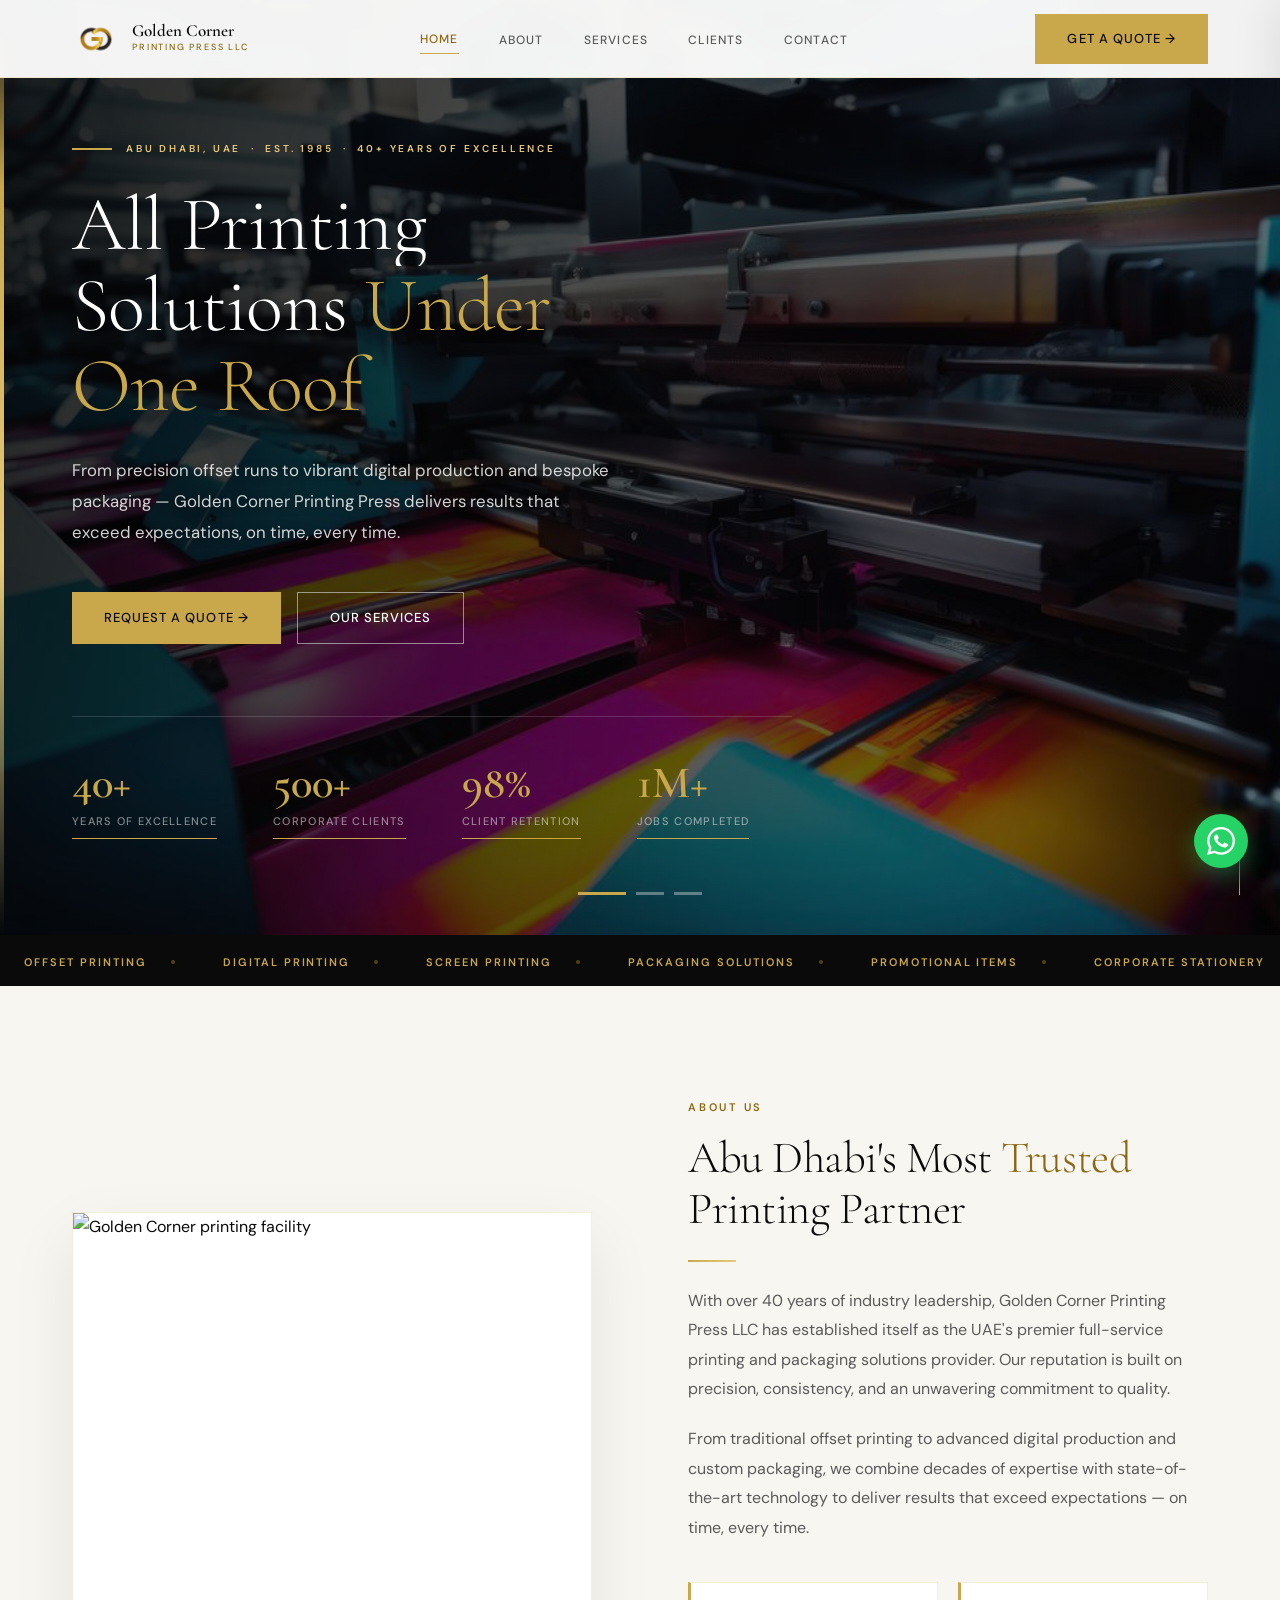
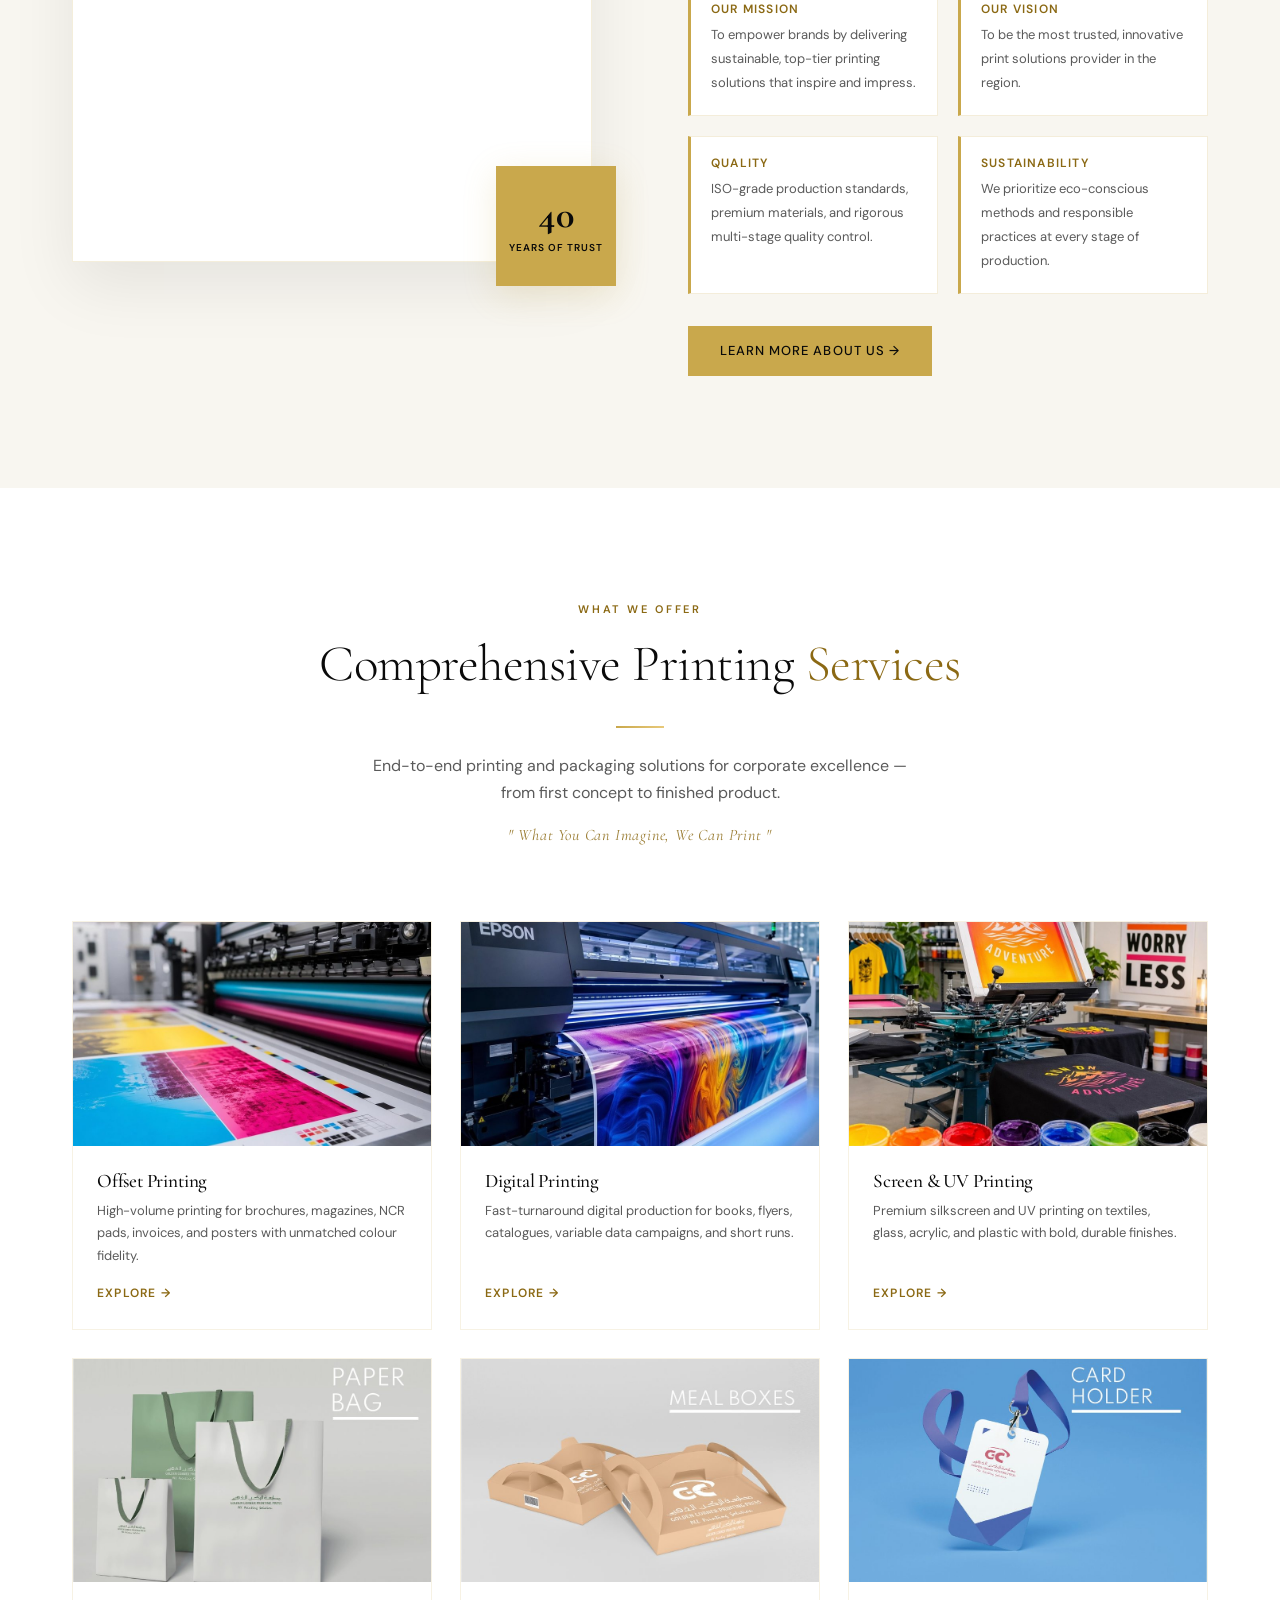
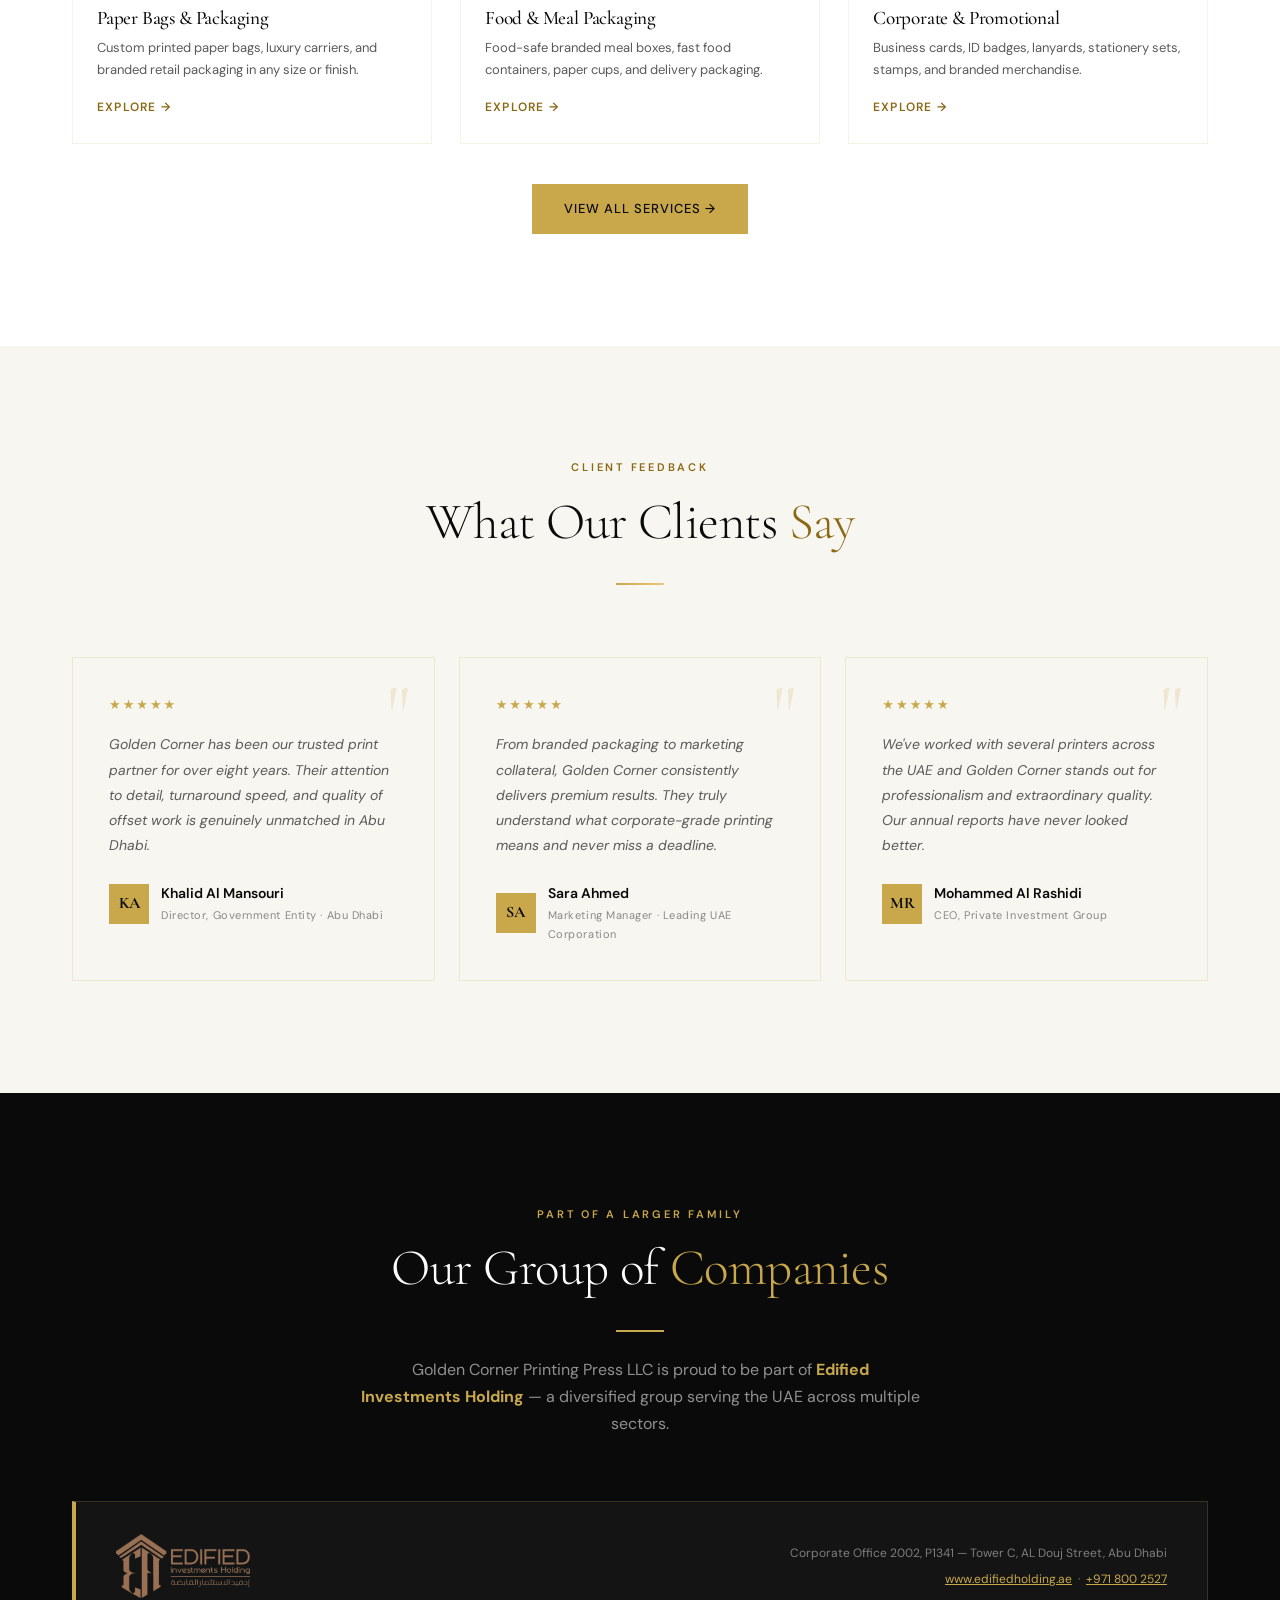
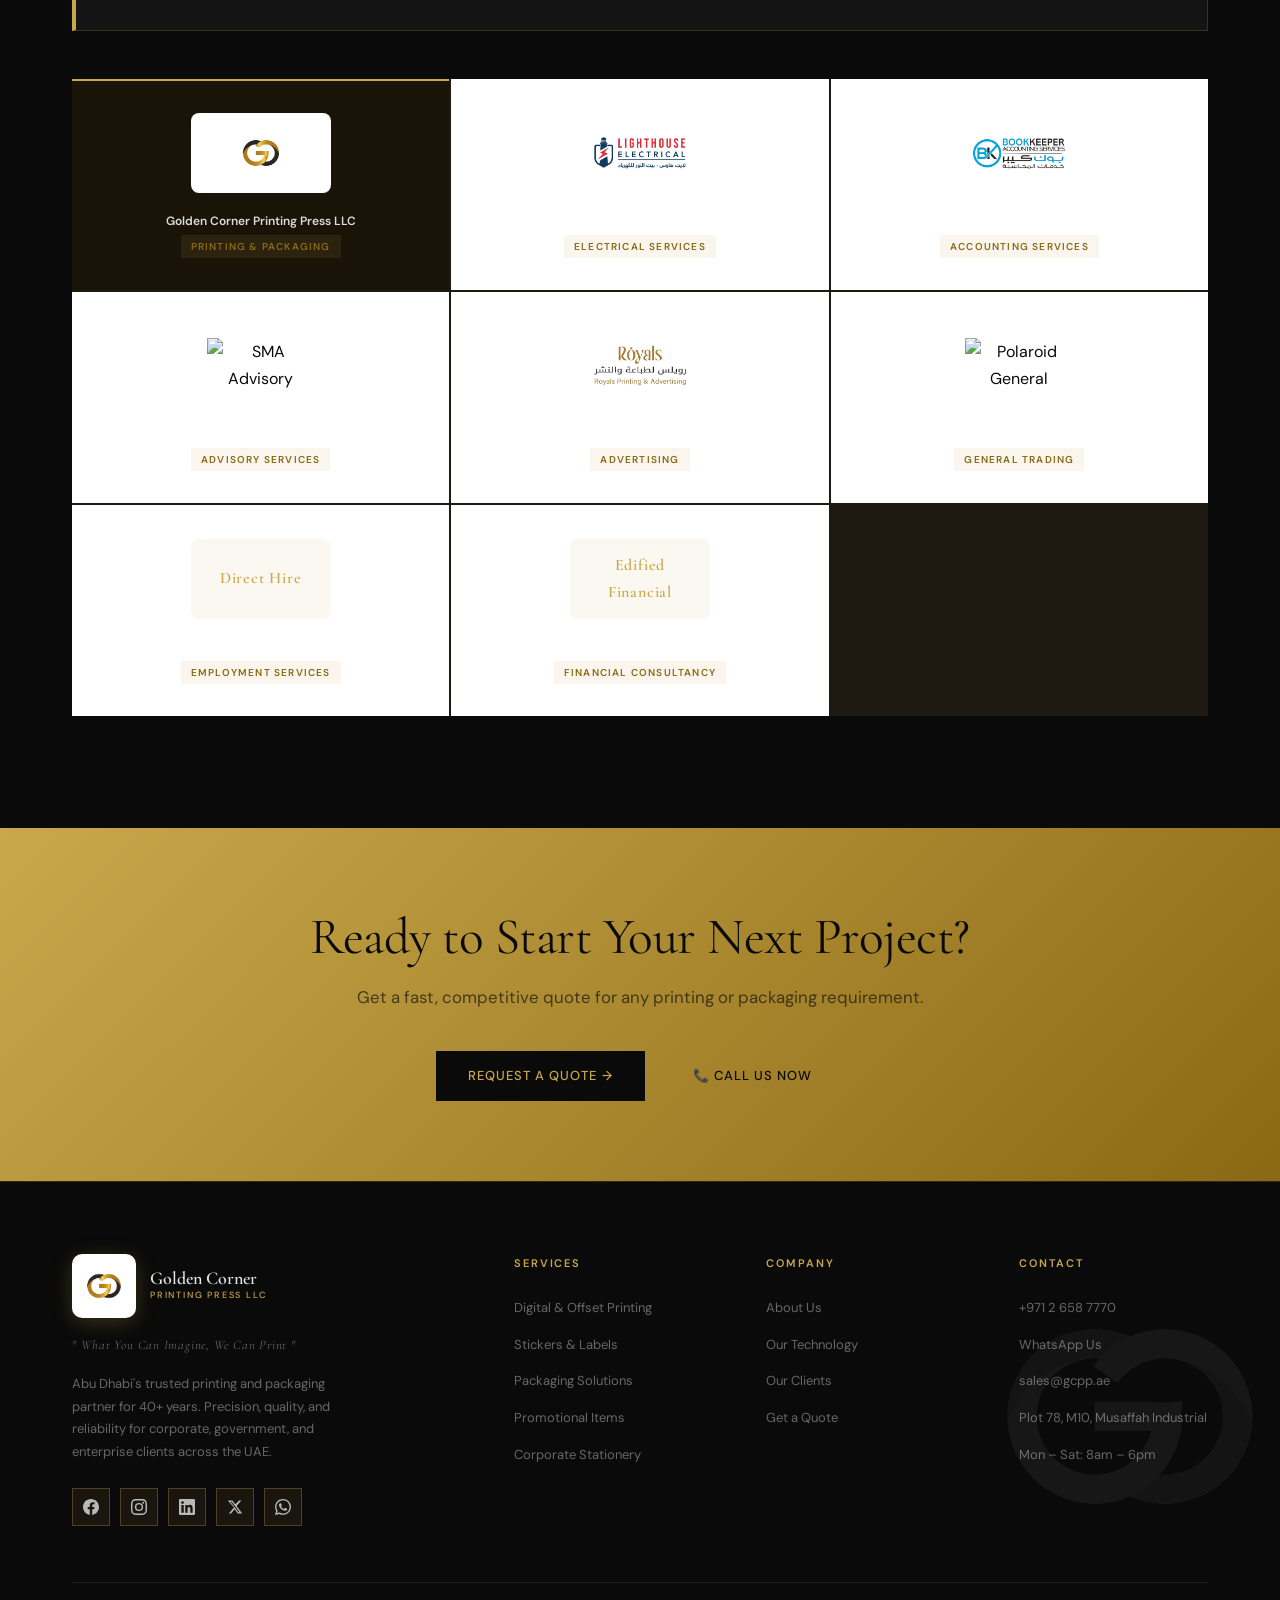
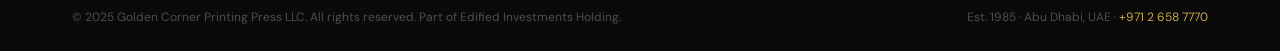
==== commit c04b6196: "adding anime and image of equipment" ====
--- a/index.html
+++ b/index.html
@@ -13,8 +13,10 @@
   <link rel="preconnect" href="https://fonts.gstatic.com" crossorigin>
   <link href="https://fonts.googleapis.com/css2?family=Cormorant+Garamond:wght@300;400;500;600;700&family=DM+Sans:wght@300;400;500;600&display=swap" rel="stylesheet">
   <link rel="stylesheet" href="./css/style.css">
+  <!-- anime.js v4 -->
+  <script src="https://cdn.jsdelivr.net/npm/animejs@4.0.0/lib/anime.iife.min.js"></script>
 </head>
-<body class="">
+<body>
 
   <!-- NAV -->
   <nav id="navbar">
@@ -28,10 +30,10 @@
       </a>
       <ul class="nav-links">
         <li><a href="./index.html" class="active-link">Home</a></li>
-        <li><a href="./pages/about.html" class="">About</a></li>
-        <li><a href="./pages/services.html" class="">Services</a></li>
-        <li><a href="./pages/clients.html" class="">Clients</a></li>
-        <li><a href="./pages/contact.html" class="">Contact</a></li>
+        <li><a href="./pages/about.html">About</a></li>
+        <li><a href="./pages/services.html">Services</a></li>
+        <li><a href="./pages/clients.html">Clients</a></li>
+        <li><a href="./pages/contact.html">Contact</a></li>
       </ul>
       <a href="./pages/contact.html" class="btn btn-gold nav-cta">Get a Quote →</a>
       <div class="hamburger" id="hamburger" aria-label="Open menu">
@@ -60,23 +62,56 @@
       <div class="hero-slide" style="background-image:url('./assets/images/hero3.jpg')"></div>
     </div>
     <div class="hero-overlay"></div>
+    <!-- Gold accent line sweeps down on load -->
+    <div class="hero-accent-line"></div>
+
     <div class="container hero-container">
       <div class="hero-content">
-        <div class="hero-eyebrow"><span>Abu Dhabi, UAE &nbsp;·&nbsp; Est. 1985 &nbsp;·&nbsp; 40+ Years of Excellence</span></div>
-        <h1 class="hero-h1">All Printing<br>Solutions <em>Under<br>One Roof</em></h1>
+
+        <!-- Eyebrow slides in from left -->
+        <div class="hero-eyebrow">
+          <span>Abu Dhabi, UAE &nbsp;·&nbsp; Est. 1985 &nbsp;·&nbsp; 40+ Years of Excellence</span>
+        </div>
+
+        <!-- Each headline line snaps up from below -->
+        <h1 class="hero-h1">
+          <span class="hero-line-wrap"><span class="hero-line-inner reveal-1">All Printing</span></span>
+          <span class="hero-line-wrap"><span class="hero-line-inner reveal-2">Solutions <em>Under</em></span></span>
+          <span class="hero-line-wrap"><span class="hero-line-inner reveal-3"><em>One Roof</em></span></span>
+        </h1>
+
+        <!-- Subtitle fades up after headline -->
         <p class="hero-sub">From precision offset runs to vibrant digital production and bespoke packaging — Golden Corner Printing Press delivers results that exceed expectations, on time, every time.</p>
+
+        <!-- Buttons -->
         <div class="hero-actions">
           <a href="./pages/contact.html" class="btn btn-gold">Request a Quote →</a>
           <a href="./pages/services.html" class="btn btn-hero-outline">Our Services</a>
         </div>
+
+        <!-- Stats -->
         <div class="hero-stats" id="heroStats">
-          <div class="stat-item"><span class="stat-num" data-target="40" data-suffix="+">0</span><span class="stat-label">Years of Excellence</span></div>
-          <div class="stat-item"><span class="stat-num" data-target="500" data-suffix="+">0</span><span class="stat-label">Corporate Clients</span></div>
-          <div class="stat-item"><span class="stat-num" data-target="98" data-suffix="%">0</span><span class="stat-label">Client Retention</span></div>
-          <div class="stat-item"><span class="stat-num" data-target="1" data-suffix="M+">0</span><span class="stat-label">Jobs Completed</span></div>
-        </div>
-      </div>
-    </div>
+          <div class="stat-item">
+            <span class="stat-num" data-target="40" data-suffix="+">0</span>
+            <span class="stat-label">Years of Excellence</span>
+          </div>
+          <div class="stat-item">
+            <span class="stat-num" data-target="500" data-suffix="+">0</span>
+            <span class="stat-label">Corporate Clients</span>
+          </div>
+          <div class="stat-item">
+            <span class="stat-num" data-target="98" data-suffix="%">0</span>
+            <span class="stat-label">Client Retention</span>
+          </div>
+          <div class="stat-item">
+            <span class="stat-num" data-target="1" data-suffix="M+">0</span>
+            <span class="stat-label">Jobs Completed</span>
+          </div>
+        </div>
+
+      </div>
+    </div>
+
     <div class="hero-dots">
       <button class="hero-dot active" data-slide="0" aria-label="Slide 1"></button>
       <button class="hero-dot" data-slide="1" aria-label="Slide 2"></button>
@@ -135,7 +170,7 @@
     </div>
   </section>
 
-  <!-- SERVICES PREVIEW — 6 cards -->
+  <!-- SERVICES PREVIEW -->
   <section id="services-preview" style="background:var(--white);padding:7rem 0">
     <div class="container">
       <div class="section-header fade-in" style="text-align:center">
@@ -145,74 +180,31 @@
         <p style="max-width:560px;margin:0 auto">End-to-end printing and packaging solutions for corporate excellence — from first concept to finished product.</p>
         <p class="section-tagline">" What You Can Imagine, We Can Print "</p>
       </div>
-            <div class="home-svc-grid-6 fade-in" style="transition-delay:0.15s">
-
+      <div class="home-svc-grid-6 fade-in" style="transition-delay:0.15s">
         <a href="./pages/services.html#printing" class="home-svc-card">
-          <div class="home-svc-img">
-            <img src="./assets/images/svc-offset-printing.jpg" alt="Offset Printing" loading="lazy">
-          </div>
-          <div class="home-svc-body">
-            <h3>Offset Printing</h3>
-            <p>High-volume printing for brochures, magazines, NCR pads, invoices, and posters with unmatched colour fidelity.</p>
-            <span class="home-svc-link">Explore →</span>
-          </div>
-        </a>
-
+          <div class="home-svc-img"><img src="./assets/images/svc-offset-printing.jpg" alt="Offset Printing" loading="lazy"></div>
+          <div class="home-svc-body"><h3>Offset Printing</h3><p>High-volume printing for brochures, magazines, NCR pads, invoices, and posters with unmatched colour fidelity.</p><span class="home-svc-link">Explore →</span></div>
+        </a>
         <a href="./pages/services.html#printing" class="home-svc-card">
-          <div class="home-svc-img">
-            <img src="./assets/images/svc-digital-printing.jpg" alt="Digital Printing" loading="lazy">
-          </div>
-          <div class="home-svc-body">
-            <h3>Digital Printing</h3>
-            <p>Fast-turnaround digital production for books, flyers, catalogues, variable data campaigns, and short runs.</p>
-            <span class="home-svc-link">Explore →</span>
-          </div>
-        </a>
-
+          <div class="home-svc-img"><img src="./assets/images/svc-digital-printing.jpg" alt="Digital Printing" loading="lazy"></div>
+          <div class="home-svc-body"><h3>Digital Printing</h3><p>Fast-turnaround digital production for books, flyers, catalogues, variable data campaigns, and short runs.</p><span class="home-svc-link">Explore →</span></div>
+        </a>
         <a href="./pages/services.html#printing" class="home-svc-card">
-          <div class="home-svc-img">
-            <img src="./assets/images/svc-screen-printing.jpg" alt="Screen & UV Printing" loading="lazy">
-          </div>
-          <div class="home-svc-body">
-            <h3>Screen &amp; UV Printing</h3>
-            <p>Premium silkscreen and UV printing on textiles, glass, acrylic, and plastic with bold, durable finishes.</p>
-            <span class="home-svc-link">Explore →</span>
-          </div>
-        </a>
-
+          <div class="home-svc-img"><img src="./assets/images/svc-screen-printing.jpg" alt="Screen & UV Printing" loading="lazy"></div>
+          <div class="home-svc-body"><h3>Screen &amp; UV Printing</h3><p>Premium silkscreen and UV printing on textiles, glass, acrylic, and plastic with bold, durable finishes.</p><span class="home-svc-link">Explore →</span></div>
+        </a>
         <a href="./pages/services.html#packaging" class="home-svc-card">
-          <div class="home-svc-img">
-            <img src="./assets/images/svc-asset-2.jpg" alt="Paper Bags & Packaging" loading="lazy">
-          </div>
-          <div class="home-svc-body">
-            <h3>Paper Bags &amp; Packaging</h3>
-            <p>Custom printed paper bags, luxury carriers, and branded retail packaging in any size or finish.</p>
-            <span class="home-svc-link">Explore →</span>
-          </div>
-        </a>
-
+          <div class="home-svc-img"><img src="./assets/images/svc-asset-2.jpg" alt="Paper Bags & Packaging" loading="lazy"></div>
+          <div class="home-svc-body"><h3>Paper Bags &amp; Packaging</h3><p>Custom printed paper bags, luxury carriers, and branded retail packaging in any size or finish.</p><span class="home-svc-link">Explore →</span></div>
+        </a>
         <a href="./pages/services.html#packaging" class="home-svc-card">
-          <div class="home-svc-img">
-            <img src="./assets/images/svc-asset-6.jpg" alt="Food & Meal Packaging" loading="lazy">
-          </div>
-          <div class="home-svc-body">
-            <h3>Food &amp; Meal Packaging</h3>
-            <p>Food-safe branded meal boxes, fast food containers, paper cups, and delivery packaging.</p>
-            <span class="home-svc-link">Explore →</span>
-          </div>
-        </a>
-
+          <div class="home-svc-img"><img src="./assets/images/svc-asset-6.jpg" alt="Food & Meal Packaging" loading="lazy"></div>
+          <div class="home-svc-body"><h3>Food &amp; Meal Packaging</h3><p>Food-safe branded meal boxes, fast food containers, paper cups, and delivery packaging.</p><span class="home-svc-link">Explore →</span></div>
+        </a>
         <a href="./pages/services.html#promo" class="home-svc-card">
-          <div class="home-svc-img">
-            <img src="./assets/images/svc-asset-7.jpg" alt="Corporate & Promotional" loading="lazy">
-          </div>
-          <div class="home-svc-body">
-            <h3>Corporate &amp; Promotional</h3>
-            <p>Business cards, ID badges, lanyards, stationery sets, stamps, and branded merchandise.</p>
-            <span class="home-svc-link">Explore →</span>
-          </div>
-        </a>
-
+          <div class="home-svc-img"><img src="./assets/images/svc-asset-7.jpg" alt="Corporate & Promotional" loading="lazy"></div>
+          <div class="home-svc-body"><h3>Corporate &amp; Promotional</h3><p>Business cards, ID badges, lanyards, stationery sets, stamps, and branded merchandise.</p><span class="home-svc-link">Explore →</span></div>
+        </a>
       </div>
       <div style="text-align:center;margin-top:2.5rem"><a href="./pages/services.html" class="btn btn-gold">View All Services →</a></div>
     </div>
@@ -243,112 +235,50 @@
         <div class="divider center" style="background:var(--gold)"></div>
         <p style="color:rgba(255,255,255,0.55);max-width:560px;margin:0 auto">Golden Corner Printing Press LLC is proud to be part of <strong style="color:var(--gold)">Edified Investments Holding</strong> — a diversified group serving the UAE across multiple sectors.</p>
       </div>
-
-      <!-- Holding banner -->
       <div class="group-holding fade-in" style="transition-delay:0.05s">
         <div class="group-holding-inner">
           <div class="group-holding-logo">
             <img src="./assets/images/logo-edified-holding.png" alt="Edified Investments Holding" class="group-holding-img">
           </div>
-          </div>
           <div class="group-holding-contact">
             <span>Corporate Office 2002, P1341 — Tower C, AL Douj Street, Abu Dhabi</span>
             <span><a href="https://www.edifiedholding.ae" target="_blank" rel="noopener" style="color:var(--gold)">www.edifiedholding.ae</a> &nbsp;·&nbsp; <a href="tel:+9718002527" style="color:var(--gold)">+971 800 2527</a></span>
           </div>
         </div>
       </div>
-
-      <!-- Subsidiary logo grid -->
       <div class="group-logo-grid fade-in" style="transition-delay:0.15s">
-
-        <!-- Golden Corner — active (use main logo) -->
         <div class="group-logo-card group-logo-card--active">
-          <div class="group-logo-img-wrap">
-            <img src="./assets/images/logo.png" alt="Golden Corner Printing Press LLC">
-          </div>
-          <div class="group-logo-info">
-            <span class="group-logo-name">Golden Corner Printing Press LLC</span>
-            <span class="group-logo-tag">Printing &amp; Packaging</span>
-          </div>
-        </div>
-
-        <!-- Lighthouse -->
-        <div class="group-logo-card">
-          <div class="group-logo-img-wrap">
-            <img src="./assets/images/logo-lighthouse.png" alt="Lighthouse Electrical LLC">
-          </div>
-          <div class="group-logo-info">
-            <span class="group-logo-name">Lighthouse Electrical LLC</span>
-            <span class="group-logo-tag">Electrical Services</span>
-          </div>
-        </div>
-
-        <!-- BookKeeper -->
-        <div class="group-logo-card">
-          <div class="group-logo-img-wrap">
-            <img src="./assets/images/logo-bookkeeper.png" alt="BookKeeper Accounting Services LLC">
-          </div>
-          <div class="group-logo-info">
-            <span class="group-logo-name">BookKeeper Accounting Services</span>
-            <span class="group-logo-tag">Accounting Services</span>
-          </div>
-        </div>
-
-        <!-- SMA Advisory -->
-        <div class="group-logo-card">
-          <div class="group-logo-img-wrap">
-            <img src="./assets/images/logo-sma-advisory.png" alt="SMA Advisory Services">
-          </div>
-          <div class="group-logo-info">
-            <span class="group-logo-name">SMA Advisory Services</span>
-            <span class="group-logo-tag">Advisory Services</span>
-          </div>
-        </div>
-
-        <!-- Royals Advertising -->
-        <div class="group-logo-card">
-          <div class="group-logo-img-wrap">
-            <img src="./assets/images/logo-royals-alt.png" alt="Royals Advertising LLC">
-          </div>
-          <div class="group-logo-info">
-            <span class="group-logo-name">Royals Advertising LLC</span>
-            <span class="group-logo-tag">Advertising</span>
-          </div>
-        </div>
-
-        <!-- Polaroid -->
-        <div class="group-logo-card">
-          <div class="group-logo-img-wrap">
-            <img src="./assets/images/logo-royals.png" alt="Polaroid General Trading">
-          </div>
-          <div class="group-logo-info">
-            <span class="group-logo-name">Polaroid General Trading</span>
-            <span class="group-logo-tag">General Trading</span>
-          </div>
-        </div>
-
-        <!-- Direct Hire (no logo yet) -->
-        <div class="group-logo-card">
-          <div class="group-logo-img-wrap group-logo-text-only">
-            <span>Direct Hire</span>
-          </div>
-          <div class="group-logo-info">
-            <span class="group-logo-name">Direct Hire Employment Services</span>
-            <span class="group-logo-tag">Employment Services</span>
-          </div>
-        </div>
-
-        <!-- Edified Financial (no logo yet) -->
-        <div class="group-logo-card">
-          <div class="group-logo-img-wrap group-logo-text-only">
-            <span>Edified Financial</span>
-          </div>
-          <div class="group-logo-info">
-            <span class="group-logo-name">Edified Financial Consultancy</span>
-            <span class="group-logo-tag">Financial Consultancy</span>
-          </div>
-        </div>
-
+          <div class="group-logo-img-wrap"><img src="./assets/images/logo.png" alt="Golden Corner Printing Press LLC"></div>
+          <div class="group-logo-info"><span class="group-logo-name">Golden Corner Printing Press LLC</span><span class="group-logo-tag">Printing &amp; Packaging</span></div>
+        </div>
+        <div class="group-logo-card">
+          <div class="group-logo-img-wrap"><img src="./assets/images/logo-lighthouse.png" alt="Lighthouse Electrical LLC"></div>
+          <div class="group-logo-info"><span class="group-logo-name">Lighthouse Electrical LLC</span><span class="group-logo-tag">Electrical Services</span></div>
+        </div>
+        <div class="group-logo-card">
+          <div class="group-logo-img-wrap"><img src="./assets/images/logo-bookkeeper.png" alt="BookKeeper Accounting Services LLC"></div>
+          <div class="group-logo-info"><span class="group-logo-name">BookKeeper Accounting Services</span><span class="group-logo-tag">Accounting Services</span></div>
+        </div>
+        <div class="group-logo-card">
+          <div class="group-logo-img-wrap"><img src="./assets/images/logo-sma-advisory.png" alt="SMA Advisory Services"></div>
+          <div class="group-logo-info"><span class="group-logo-name">SMA Advisory Services</span><span class="group-logo-tag">Advisory Services</span></div>
+        </div>
+        <div class="group-logo-card">
+          <div class="group-logo-img-wrap"><img src="./assets/images/logo-royals-alt.png" alt="Royals Advertising LLC"></div>
+          <div class="group-logo-info"><span class="group-logo-name">Royals Advertising LLC</span><span class="group-logo-tag">Advertising</span></div>
+        </div>
+        <div class="group-logo-card">
+          <div class="group-logo-img-wrap"><img src="./assets/images/logo-royals.png" alt="Polaroid General Trading"></div>
+          <div class="group-logo-info"><span class="group-logo-name">Polaroid General Trading</span><span class="group-logo-tag">General Trading</span></div>
+        </div>
+        <div class="group-logo-card">
+          <div class="group-logo-img-wrap group-logo-text-only"><span>Direct Hire</span></div>
+          <div class="group-logo-info"><span class="group-logo-name">Direct Hire Employment Services</span><span class="group-logo-tag">Employment Services</span></div>
+        </div>
+        <div class="group-logo-card">
+          <div class="group-logo-img-wrap group-logo-text-only"><span>Edified Financial</span></div>
+          <div class="group-logo-info"><span class="group-logo-name">Edified Financial Consultancy</span><span class="group-logo-tag">Financial Consultancy</span></div>
+        </div>
       </div>
     </div>
   </section>
@@ -444,4 +374,4 @@
   </a>
   <script src="./js/main.js"></script>
 </body>
-</html>+</html>
--- a/css/style.css
+++ b/css/style.css
@@ -52,39 +52,18 @@
 .mobile-overlay.open{opacity:1;pointer-events:all}
 .close-btn{position:absolute;top:1.5rem;right:1.5rem;background:none;border:none;color:var(--black);font-size:1.5rem;cursor:pointer;width:36px;height:36px;display:flex;align-items:center;justify-content:center}
 .nav-mobile-cta{margin-top:2rem}
-/* ── HERO ── */
-
-
-
-
-
-
-.hero-eyebrow span{font-size:10px;letter-spacing:0.28em;text-transform:uppercase;color:var(--gold-dark);font-weight:600}
-.hero-eyebrow::before{content:'';width:32px;height:1px;background:var(--gold)}
-
-.hero-h1 em{font-style:normal;color:var(--gold)}
-
-
-
-
-
-/* Hero image mosaic */
-
-
-
-
-
-
 
 /* ── MARQUEE ── */
 .marquee-bar{background:var(--black);padding:12px 0;overflow:hidden;white-space:nowrap}
 .marquee-track{display:inline-flex;animation:marquee 28s linear infinite}
 .marquee-item{display:inline-flex;align-items:center;gap:24px;padding:0 24px;font-size:11px;font-weight:600;letter-spacing:0.18em;text-transform:uppercase;color:var(--gold)}
 .marquee-dot{width:4px;height:4px;background:var(--gold-dark);border-radius:50%;opacity:0.6}
+
 /* ── SECTIONS ── */
 section{padding:7rem 0}
 .section-header{margin-bottom:4.5rem}
 .section-title{font-size:clamp(2.2rem,4vw,3.5rem);font-weight:300;color:var(--black)}
+
 /* ── ABOUT ── */
 #about{background:var(--light)}
 .about-grid{display:grid;grid-template-columns:1fr 1fr;gap:6rem;align-items:center}
@@ -100,6 +79,7 @@
 .pillar{padding:1.25rem;border:1px solid var(--border);border-left:3px solid var(--gold);background:var(--white)}
 .pillar h4{font-family:var(--sans);font-size:12px;font-weight:600;letter-spacing:0.1em;text-transform:uppercase;color:var(--gold-dark);margin-bottom:6px}
 .pillar p{font-size:13px;color:var(--text-muted);margin:0}
+
 /* ── SERVICES ── */
 #services{background:var(--white)}
 .services-intro{display:grid;grid-template-columns:1fr 1fr;gap:5rem;align-items:start;margin-bottom:4rem}
@@ -123,12 +103,14 @@
 .service-card h3{font-family:var(--serif);font-size:1.4rem;font-weight:500;margin-bottom:0.75rem;color:var(--black)}
 .service-card p{font-size:14px;color:var(--text-muted);line-height:1.75;margin:0}
 .service-num{position:absolute;top:1.5rem;right:1.75rem;font-family:var(--serif);font-size:3rem;font-weight:700;color:rgba(201,168,76,0.1);line-height:1;user-select:none}
+
 /* Package gallery */
 .pkg-gallery{display:grid;grid-template-columns:repeat(4,1fr);gap:1rem;margin-top:2rem}
 .pkg-item{overflow:hidden;border:1px solid var(--border);background:var(--white)}
 .pkg-item img{width:100%;aspect-ratio:1;object-fit:cover;transition:transform 0.5s ease}
 .pkg-item:hover img{transform:scale(1.08)}
 .pkg-label{font-size:11px;font-weight:600;letter-spacing:0.1em;text-transform:uppercase;color:var(--gold-dark);padding:8px 10px;background:var(--white);border-top:1px solid var(--border);text-align:center}
+
 /* ── MACHINES ── */
 #machines{background:var(--black);padding:7rem 0}
 #machines .section-label{color:var(--gold)}
@@ -144,6 +126,7 @@
 .machine-info h4{font-family:var(--serif);font-size:1.2rem;font-weight:500;color:var(--white);margin-bottom:0.4rem}
 .machine-info p{font-size:13px;color:rgba(255,255,255,0.45);margin:0;line-height:1.6}
 .machine-tag{display:inline-block;font-size:10px;font-weight:600;letter-spacing:0.15em;text-transform:uppercase;color:var(--gold);background:rgba(201,168,76,0.1);padding:3px 10px;margin-bottom:0.75rem}
+
 /* ── PROCESS ── */
 #process{background:var(--light)}
 .process-steps{display:grid;grid-template-columns:repeat(3,1fr);gap:0;position:relative}
@@ -155,6 +138,7 @@
 .process-step p{font-size:13.5px;color:var(--text-muted);line-height:1.75;max-width:260px;margin:0 auto}
 .process-items{margin-top:1rem;display:flex;flex-direction:column;gap:4px}
 .process-item-tag{font-size:11px;color:var(--gold-dark);font-weight:500}
+
 /* ── WHY US ── */
 #why{background:var(--black)}
 #why .section-label{color:var(--gold)}
@@ -169,6 +153,7 @@
 .why-icon{font-size:1.5rem;flex-shrink:0;margin-top:2px}
 .why-content h4{font-family:var(--sans);font-size:14px;font-weight:600;color:rgba(255,255,255,0.9);margin-bottom:5px}
 .why-content p{font-size:13px;color:rgba(255,255,255,0.45);margin:0;line-height:1.65}
+
 /* ── CLIENTS ── */
 #clients{background:var(--white)}
 .clients-intro{text-align:center;margin-bottom:4rem}
@@ -178,6 +163,7 @@
 .client-name{font-family:var(--sans);font-size:11px;font-weight:600;letter-spacing:0.08em;text-transform:uppercase;color:var(--text-light);text-align:center;transition:color var(--transition);line-height:1.4}
 .client-cell:hover .client-name{color:var(--gold-dark)}
 .clients-note{text-align:center;margin-top:3rem;color:var(--text-light);font-size:13px}
+
 /* ── PORTFOLIO ── */
 #portfolio{background:var(--light)}
 .portfolio-tabs{display:flex;gap:0;margin-bottom:3rem;border-bottom:1px solid var(--border)}
@@ -196,44 +182,7 @@
 .portfolio-title{font-family:var(--serif);font-size:1.2rem;font-weight:500;color:var(--black);margin-top:0.25rem;line-height:1.3}
 .portfolio-desc{font-size:13px;color:var(--text-muted);line-height:1.65;margin:0}
 .portfolio-item.hidden{display:none}
-/* portfolio mock designs */
-.p-branding{background:linear-gradient(140deg,#1a1208 0%,#2d1f08 100%);flex-direction:column;gap:1.5rem;padding:2.5rem}
-.p-logo-ring{width:80px;height:80px;border-radius:50%;border:2px solid var(--gold);display:flex;align-items:center;justify-content:center;box-shadow:0 0 0 8px rgba(201,168,76,0.08)}
-.p-logo-gc{font-family:var(--serif);font-size:1.8rem;font-weight:700;background:linear-gradient(135deg,#C9A84C,#E8C97A);-webkit-background-clip:text;-webkit-text-fill-color:transparent}
-.p-brand-bars{display:flex;flex-direction:column;gap:6px;width:100%}
-.p-bar{height:3px;background:rgba(201,168,76,0.25);border-radius:2px}
-.p-stationery{background:#f0ede5;padding:2rem}
-.p-card-stack{position:relative;width:160px;height:95px}
-.p-card{position:absolute;width:160px;height:95px;box-shadow:0 4px 20px rgba(0,0,0,0.15)}
-.p-card-back{background:#e8c97a;transform:rotate(-4deg) translate(4px,4px)}
-.p-card-front{background:#0A0A0A;display:flex;flex-direction:column;justify-content:space-between;padding:14px}
-.p-card-logo{width:24px;height:24px;background:linear-gradient(135deg,#C9A84C,#E8C97A)}
-.p-card-lines{display:flex;flex-direction:column;gap:5px}
-.p-cline{height:2px;width:80%;background:rgba(255,255,255,0.15);border-radius:1px}
-.p-cline--gold{background:var(--gold);width:100%}
-.p-digital{background:linear-gradient(160deg,#f8f5ef 0%,#ece8df 100%);padding:2rem}
-.p-report{background:#fff;width:140px;padding:14px;box-shadow:0 8px 32px rgba(0,0,0,0.12)}
-.p-report-header{display:flex;align-items:center;gap:8px;margin-bottom:12px;padding-bottom:8px;border-bottom:2px solid var(--gold)}
-.p-report-logo{width:16px;height:16px;background:var(--gold)}
-.p-report-title{font-family:var(--serif);font-size:10px;font-weight:600;color:var(--black)}
-.p-report-body{display:flex;flex-direction:column;gap:5px}
-.p-rline{height:2px;background:rgba(10,10,10,0.08);border-radius:1px}
-.p-chart-bar-group{display:flex;gap:4px;align-items:flex-end;height:40px;margin-top:8px}
-.p-cbar{flex:1;background:rgba(201,168,76,0.3);border-radius:1px 1px 0 0}
-.p-signage{background:linear-gradient(160deg,#0d1b2a 0%,#1a2d40 100%);padding:2rem}
-.p-banner{width:80px;height:160px;background:linear-gradient(180deg,#C9A84C 0%,#8B6914 100%);display:flex;align-items:center;justify-content:center;box-shadow:0 8px 24px rgba(0,0,0,0.3)}
-.p-banner-inner{transform:rotate(-90deg);white-space:nowrap}
-.p-banner-event{font-family:var(--serif);font-size:9px;font-weight:700;color:var(--black);letter-spacing:0.2em}
-.p-banner-sub{font-size:6px;color:rgba(10,10,10,0.6);letter-spacing:0.1em;text-transform:uppercase;margin-top:3px}
-.p-letterhead{background:#fff;padding:2rem}
-.p-lh-sheet{background:#fff;width:130px;padding:14px;box-shadow:0 4px 20px rgba(0,0,0,0.1);border-top:3px solid var(--gold)}
-.p-lh-logo{display:flex;align-items:center;gap:6px;margin-bottom:10px}
-.p-lh-square{width:14px;height:14px;background:var(--gold)}
-.p-lh-name{font-family:var(--serif);font-size:8px;font-weight:600;color:var(--black)}
-.p-lh-lines{display:flex;flex-direction:column;gap:4px;margin-top:8px}
-.p-lhline{height:1.5px;background:rgba(10,10,10,0.08);border-radius:1px}
-.p-packaging{background:linear-gradient(135deg,#fdf8f0 0%,#f5ede0 100%);padding:2rem;flex-direction:column;gap:0.5rem}
-.p-box{background:#fff;border:1px solid rgba(201,168,76,0.3);display:flex;align-items:center;justify-content:center;box-shadow:0 4px 16px rgba(0,0,0,0.08)}
+
 /* ── TESTIMONIALS ── */
 #testimonials{background:var(--white)}
 .testi-grid{display:grid;grid-template-columns:repeat(3,1fr);gap:1.5rem}
@@ -246,15 +195,15 @@
 .testi-avatar{width:40px;height:40px;background:var(--gold);display:flex;align-items:center;justify-content:center;font-family:var(--serif);font-size:16px;font-weight:700;color:var(--black);flex-shrink:0}
 .testi-name{font-size:14px;font-weight:600;color:var(--black)}
 .testi-role{font-size:11px;color:var(--text-light);letter-spacing:0.05em}
+
 /* ── CTA BANNER ── */
 .cta-banner{background:linear-gradient(135deg,#C9A84C 0%,#8B6914 100%);padding:5rem 0;text-align:center}
 .cta-banner h2{font-size:clamp(2rem,4vw,3.2rem);font-weight:400;color:var(--black);margin-bottom:1rem}
 .cta-banner p{color:rgba(10,10,10,0.65);margin-bottom:2.5rem;font-size:1.05rem}
 .cta-banner .btn-gold{background:var(--black);color:var(--gold)}
 .cta-banner .btn-gold:hover{background:var(--charcoal);color:var(--gold-light);box-shadow:0 12px 32px rgba(0,0,0,0.4)}
-.cta-banner 
-.cta-banner 
 .cta-actions{display:flex;gap:1rem;justify-content:center;flex-wrap:wrap}
+
 /* ── CONTACT ── */
 #contact{background:var(--light)}
 .contact-grid{display:grid;grid-template-columns:1fr 1.4fr;gap:5rem}
@@ -283,6 +232,7 @@
 .map-embed img{width:100%;height:100%;object-fit:cover;object-position:center}
 .map-label{position:absolute;bottom:0;left:0;right:0;background:rgba(255,255,255,0.92);padding:10px 16px;font-size:12px;color:var(--text-muted);display:flex;align-items:center;gap:8px;border-top:1px solid var(--border)}
 .map-label a{color:var(--gold-dark);text-decoration:none}
+
 /* ── FOOTER ── */
 footer{background:#0A0A0A;border-top:1px solid rgba(201,168,76,0.2)}
 .footer-top{display:grid;grid-template-columns:2fr 1fr 1fr 1fr;gap:4rem;padding:4.5rem 0 3.5rem}
@@ -296,22 +246,19 @@
 .footer-bottom{border-top:1px solid rgba(201,168,76,0.12);padding:1.5rem 0;display:flex;align-items:center;justify-content:space-between}
 .footer-bottom p{font-size:12px;color:rgba(255,255,255,0.28);margin:0}
 .footer-bottom a{color:var(--gold);text-decoration:none}
+
 /* ── WHATSAPP ── */
 .whatsapp-btn{position:fixed;bottom:2rem;right:2rem;z-index:99;width:54px;height:54px;background:#25D366;border-radius:50%;display:flex;align-items:center;justify-content:center;text-decoration:none;box-shadow:0 8px 24px rgba(37,211,102,0.4);transition:transform 0.25s,box-shadow 0.25s;animation:pulse 2.5s ease-in-out infinite}
 .whatsapp-btn:hover{transform:scale(1.1);box-shadow:0 12px 32px rgba(37,211,102,0.5);animation:none}
 .whatsapp-btn svg{width:28px;height:28px;fill:#fff}
+
 /* ── ANIMATIONS ── */
 @keyframes fadeUp{from{opacity:0;transform:translateY(28px)}to{opacity:1;transform:translateY(0)}}
 @keyframes marquee{from{transform:translateX(0)}to{transform:translateX(-50%)}}
 @keyframes pulse{0%,100%{box-shadow:0 8px 24px rgba(37,211,102,0.4)}50%{box-shadow:0 8px 40px rgba(37,211,102,0.6)}}
 .fade-in{opacity:0;transform:translateY(24px);transition:opacity 0.75s ease,transform 0.75s ease}
 .fade-in.visible{opacity:1;transform:translateY(0)}
-/* stat counter */
-
-
 .stat-num.counting{animation:statPulse 0.08s ease-in-out infinite alternate}
-to{transform:scale(1.04)}}
-
 
 /* ── RESPONSIVE ── */
 @media(max-width:1024px){
@@ -319,8 +266,6 @@
   .about-grid{grid-template-columns:1fr;gap:3rem}
   .about-visual{max-width:420px}
   .contact-grid{grid-template-columns:1fr;gap:3.5rem}
-  
-  
   .services-intro{grid-template-columns:1fr}
   .clients-grid{grid-template-columns:repeat(4,1fr)}
 }
@@ -338,8 +283,6 @@
   .nav-links,.nav-cta{display:none}
   .hamburger{display:flex}
   section:not(#home){padding:5rem 0}
-  
-  
   .services-grid{grid-template-columns:1fr}
   .testi-grid{grid-template-columns:1fr}
   .portfolio-grid{grid-template-columns:1fr 1fr}
@@ -356,7 +299,7 @@
   .clients-grid{grid-template-columns:repeat(2,1fr)}
   .pkg-gallery{grid-template-columns:repeat(2,1fr)}
 }
-  
+
 /* ── SERVICE IMAGE GRID ── */
 .svc-img-grid{display:grid;grid-template-columns:repeat(4,1fr);gap:1rem}
 .svc-img-grid--6{grid-template-columns:repeat(6,1fr)}
@@ -366,7 +309,6 @@
 .svc-img-label{font-size:11px;font-weight:600;letter-spacing:0.1em;text-transform:uppercase;color:var(--gold-dark);padding:8px 10px;background:var(--white);border-top:1px solid var(--border);text-align:center}
 @media(max-width:900px){.svc-img-grid{grid-template-columns:repeat(2,1fr)}.svc-img-grid--6{grid-template-columns:repeat(3,1fr)}}
 @media(max-width:600px){.svc-img-grid,.svc-img-grid--6{grid-template-columns:repeat(2,1fr)}}
-
 
 /* ── SERVICE IMAGE CARDS ── */
 .svc-card-grid{display:grid;grid-template-columns:repeat(3,1fr);gap:1.5rem}
@@ -383,9 +325,8 @@
 @media(max-width:900px){.svc-card-grid,.svc-card-grid--3{grid-template-columns:repeat(2,1fr)}}
 @media(max-width:560px){.svc-card-grid,.svc-card-grid--3{grid-template-columns:1fr}}
 
-
 /* ══════════════════════════════════
-   HERO FULL-SCREEN SLIDESHOW
+   HERO FULL-SCREEN SLIDESHOW — BOLD & DYNAMIC
 ══════════════════════════════════ */
 #home{min-height:100vh;display:flex;align-items:center;position:relative;overflow:hidden;padding:0}
 .hero-slides{position:absolute;inset:0;z-index:0}
@@ -393,152 +334,147 @@
 .hero-slide.active{opacity:1;animation:heroZoom 8s ease-out forwards}
 .hero-slide.exit{opacity:0;transition:opacity 1.2s ease}
 @keyframes heroZoom{from{transform:scale(1.06)}to{transform:scale(1.0)}}
-.hero-overlay{position:absolute;inset:0;z-index:1;background:linear-gradient(105deg,rgba(5,5,5,0.75) 0%,rgba(5,5,5,0.52) 50%,rgba(5,5,5,0.28) 100%)}
+
+/* Stronger overlay for better text readability */
+.hero-overlay{
+  position:absolute;inset:0;z-index:1;
+  background:linear-gradient(
+    105deg,
+    rgba(5,5,5,0.88) 0%,
+    rgba(5,5,5,0.70) 45%,
+    rgba(5,5,5,0.45) 100%
+  );
+}
+
+/* Gold accent line that sweeps down on load */
+.hero-accent-line{
+  position:absolute;left:0;top:0;bottom:0;width:4px;z-index:2;
+  background:linear-gradient(to bottom,transparent 0%,var(--gold) 20%,var(--gold-light) 60%,transparent 100%);
+  transform:scaleY(0);transform-origin:top;
+  animation:accentReveal 1s cubic-bezier(0.22,1,0.36,1) 0.1s forwards;
+}
+@keyframes accentReveal{
+  from{transform:scaleY(0);opacity:0}
+  to{transform:scaleY(1);opacity:1}
+}
+
 .hero-container{position:relative;z-index:2;width:100%;padding-top:140px;padding-bottom:6rem}
-.hero-content{max-width:700px}
-.hero-eyebrow{display:flex;align-items:center;gap:14px;margin-bottom:2rem;opacity:0;animation:fadeUp 0.9s 0.3s forwards}
-.hero-eyebrow::before{content:'';width:32px;height:1px;background:var(--gold);flex-shrink:0}
+.hero-content{max-width:720px}
+
+/* Eyebrow — slides in from left */
+.hero-eyebrow{
+  display:flex;align-items:center;gap:14px;margin-bottom:1.75rem;
+  opacity:0;transform:translateX(-50px);
+  animation:eyebrowReveal 0.8s cubic-bezier(0.22,1,0.36,1) 0.4s forwards;
+}
+@keyframes eyebrowReveal{
+  from{opacity:0;transform:translateX(-50px)}
+  to{opacity:1;transform:translateX(0)}
+}
+.hero-eyebrow::before{content:'';width:40px;height:2px;background:var(--gold);flex-shrink:0}
 .hero-eyebrow span{font-size:10px;letter-spacing:0.28em;text-transform:uppercase;color:var(--gold-light);font-weight:600}
-.hero-h1{font-size:clamp(3rem,6vw,5.5rem);font-weight:300;line-height:1.05;margin-bottom:1.75rem;color:#fff;opacity:0;animation:fadeUp 0.9s 0.5s forwards}
+
+/* Headline — each line slams up from below, staggered */
+.hero-h1{
+  font-size:clamp(3rem,6vw,5.5rem);font-weight:300;line-height:1.05;
+  margin-bottom:1.75rem;color:#fff;
+}
+.hero-line-wrap{overflow:hidden;display:block}
+.hero-line-inner{
+  display:block;
+  transform:translateY(110%) skewY(3deg);
+  opacity:0;
+}
+.hero-line-inner.reveal-1{animation:lineReveal 0.85s cubic-bezier(0.22,1,0.36,1) 0.55s forwards}
+.hero-line-inner.reveal-2{animation:lineReveal 0.85s cubic-bezier(0.22,1,0.36,1) 0.70s forwards}
+.hero-line-inner.reveal-3{animation:lineReveal 0.85s cubic-bezier(0.22,1,0.36,1) 0.85s forwards}
+@keyframes lineReveal{
+  from{transform:translateY(110%) skewY(3deg);opacity:0}
+  to{transform:translateY(0) skewY(0deg);opacity:1}
+}
 .hero-h1 em{font-style:normal;color:var(--gold)}
-.hero-sub{font-size:1.05rem;max-width:540px;margin-bottom:2.75rem;color:rgba(255,255,255,0.75);opacity:0;animation:fadeUp 0.9s 0.7s forwards;line-height:1.85}
-.hero-actions{display:flex;gap:1rem;flex-wrap:wrap;opacity:0;animation:fadeUp 0.9s 0.9s forwards}
-.btn-hero-outline{background:transparent;color:#fff;border:1.5px solid rgba(255,255,255,0.5);display:inline-flex;align-items:center;gap:10px;padding:14px 32px;font-family:var(--sans);font-size:13px;font-weight:500;letter-spacing:0.08em;text-transform:uppercase;text-decoration:none;transition:var(--transition);cursor:pointer}
+
+/* Sub — fades up after headline */
+.hero-sub{
+  font-size:1.05rem;max-width:540px;margin-bottom:2.75rem;
+  color:rgba(255,255,255,0.82);line-height:1.85;
+  opacity:0;transform:translateY(20px);
+  animation:fadeUp 0.9s cubic-bezier(0.22,1,0.36,1) 1.05s forwards;
+  text-shadow:0 1px 8px rgba(0,0,0,0.5);
+}
+
+/* Buttons */
+.hero-actions{
+  display:flex;gap:1rem;flex-wrap:wrap;
+  opacity:0;transform:translateY(20px);
+  animation:fadeUp 0.9s cubic-bezier(0.22,1,0.36,1) 1.2s forwards;
+}
+.btn-hero-outline{
+  background:transparent;color:#fff;border:1.5px solid rgba(255,255,255,0.5);
+  display:inline-flex;align-items:center;gap:10px;padding:14px 32px;
+  font-family:var(--sans);font-size:13px;font-weight:500;letter-spacing:0.08em;
+  text-transform:uppercase;text-decoration:none;transition:var(--transition);cursor:pointer
+}
 .btn-hero-outline:hover{border-color:var(--gold);color:var(--gold);transform:translateY(-2px)}
-.hero-stats{display:flex;gap:3.5rem;margin-top:4.5rem;padding-top:2.75rem;border-top:1px solid rgba(255,255,255,0.15);opacity:0;animation:fadeUp 0.9s 1.1s forwards;flex-wrap:wrap}
+
+/* Stats */
+.hero-stats{
+  display:flex;gap:3.5rem;margin-top:4.5rem;padding-top:2.75rem;
+  border-top:1px solid rgba(255,255,255,0.15);
+  opacity:0;transform:translateY(20px);
+  animation:fadeUp 0.9s cubic-bezier(0.22,1,0.36,1) 1.4s forwards;
+  flex-wrap:wrap;
+}
 .stat-num{font-family:var(--serif);font-size:2.8rem;font-weight:600;color:var(--gold);line-height:1;display:block}
 .stat-label{font-size:11px;letter-spacing:0.12em;text-transform:uppercase;color:rgba(255,255,255,0.5);font-weight:500;margin-top:6px;display:block}
 .stat-item{position:relative;padding-bottom:0.5rem}
 .stat-item::after{content:'';position:absolute;bottom:0;left:0;width:0;height:1px;background:var(--gold);transition:width 1.8s cubic-bezier(0.22,1,0.36,1)}
 .stat-item.counted::after{width:100%}
+
+/* Dots */
 .hero-dots{position:absolute;bottom:2.5rem;left:50%;transform:translateX(-50%);display:flex;gap:10px;z-index:10}
 .hero-dot{width:28px;height:3px;background:rgba(255,255,255,0.35);border:none;cursor:pointer;transition:background 0.3s,width 0.4s;padding:0}
 .hero-dot.active{background:var(--gold);width:48px}
 .hero-scroll-cue{position:absolute;bottom:2.5rem;right:2.5rem;z-index:10}
 .scroll-line{width:1px;height:56px;background:linear-gradient(to bottom,rgba(255,255,255,0),var(--gold));animation:scrollPulse 2s ease-in-out infinite}
 @keyframes scrollPulse{0%,100%{opacity:0.4}50%{opacity:1}}
-@media(max-width:768px){.hero-container{padding-top:110px;padding-bottom:5rem}.hero-stats{gap:2rem}.hero-scroll-cue{display:none}}
-
-/* ============================================================
-   MULTI-PAGE ADDITIONS v4.0
-   ============================================================ */
+
+@media(max-width:768px){
+  .hero-container{padding-top:110px;padding-bottom:5rem}
+  .hero-stats{gap:2rem}
+  .hero-scroll-cue{display:none}
+  .hero-accent-line{width:3px}
+}
 
 /* ── ACTIVE NAV LINK ── */
 .nav-links a.active-link{color:var(--gold-dark) !important}
 .nav-links a.active-link::after{content:'';display:block;width:100%;height:1px;background:var(--gold);margin-top:2px}
 
-/* ── FOOTER LOGO (dark bg invert) ── */
-
-
 /* ── INNER PAGE HERO ── */
-.inner-hero{
-  min-height:52vh;
-  display:flex;
-  align-items:flex-end;
-  position:relative;
-  overflow:hidden;
-  background-size:cover;
-  background-position:center;
-  padding-bottom:5rem;
-  margin-top:0;
-}
-.inner-hero-overlay{
-  position:absolute;
-  inset:0;
-  background:linear-gradient(160deg,rgba(5,5,5,0.78) 0%,rgba(5,5,5,0.50) 60%,rgba(5,5,5,0.30) 100%);
-  z-index:1;
-}
-.inner-hero-content{
-  position:relative;
-  z-index:2;
-  padding-top:160px;
-}
-.inner-hero-eyebrow{
-  margin-bottom:1rem;
-}
-.inner-hero-eyebrow span{
-  font-size:10px;
-  letter-spacing:0.28em;
-  text-transform:uppercase;
-  color:var(--gold);
-  font-weight:600;
-}
-.inner-hero-title{
-  font-family:var(--serif);
-  font-size:clamp(2.5rem,5vw,4.5rem);
-  font-weight:300;
-  color:#fff;
-  line-height:1.08;
-}
+.inner-hero{min-height:52vh;display:flex;align-items:flex-end;position:relative;overflow:hidden;background-size:cover;background-position:center;padding-bottom:5rem;margin-top:0}
+.inner-hero-overlay{position:absolute;inset:0;background:linear-gradient(160deg,rgba(5,5,5,0.82) 0%,rgba(5,5,5,0.58) 60%,rgba(5,5,5,0.35) 100%);z-index:1}
+.inner-hero-content{position:relative;z-index:2;padding-top:160px}
+.inner-hero-eyebrow{margin-bottom:1rem}
+.inner-hero-eyebrow span{font-size:10px;letter-spacing:0.28em;text-transform:uppercase;color:var(--gold);font-weight:600}
+.inner-hero-title{font-family:var(--serif);font-size:clamp(2.5rem,5vw,4.5rem);font-weight:300;color:#fff;line-height:1.08}
 
 /* ── HOME SERVICES PREVIEW GRID ── */
-.home-svc-grid{
-  display:grid;
-  grid-template-columns:repeat(4,1fr);
-  gap:1.5rem;
-}
-.home-svc-card{
-  display:flex;
-  flex-direction:column;
-  text-decoration:none;
-  background:var(--white);
-  border:1px solid rgba(201,168,76,0.15);
-  overflow:hidden;
-  transition:transform 0.35s ease,box-shadow 0.35s ease;
-}
-.home-svc-card:hover{
-  transform:translateY(-6px);
-  box-shadow:0 16px 40px rgba(201,168,76,0.15),0 4px 12px rgba(0,0,0,0.07);
-}
-.home-svc-img{
-  width:100%;
-  aspect-ratio:4/3;
-  overflow:hidden;
-}
-.home-svc-img img{
-  width:100%;
-  height:100%;
-  object-fit:cover;
-  display:block;
-  transition:transform 0.5s ease;
-}
+.home-svc-grid{display:grid;grid-template-columns:repeat(4,1fr);gap:1.5rem}
+.home-svc-card{display:flex;flex-direction:column;text-decoration:none;background:var(--white);border:1px solid rgba(201,168,76,0.15);overflow:hidden;transition:transform 0.35s ease,box-shadow 0.35s ease}
+.home-svc-card:hover{transform:translateY(-6px);box-shadow:0 16px 40px rgba(201,168,76,0.15),0 4px 12px rgba(0,0,0,0.07)}
+.home-svc-img{width:100%;aspect-ratio:4/3;overflow:hidden}
+.home-svc-img img{width:100%;height:100%;object-fit:cover;display:block;transition:transform 0.5s ease}
 .home-svc-card:hover .home-svc-img img{transform:scale(1.06)}
-.home-svc-body{
-  padding:1.4rem 1.5rem 1.6rem;
-  border-top:2px solid transparent;
-  transition:border-color 0.3s;
-  flex:1;
-  display:flex;
-  flex-direction:column;
-}
+.home-svc-body{padding:1.4rem 1.5rem 1.6rem;border-top:2px solid transparent;transition:border-color 0.3s;flex:1;display:flex;flex-direction:column}
 .home-svc-card:hover .home-svc-body{border-top-color:var(--gold)}
 .home-svc-body h3{font-family:var(--serif);font-size:1.2rem;font-weight:500;color:var(--black);margin-bottom:0.5rem}
 .home-svc-body p{font-size:13px;color:var(--text-muted);line-height:1.7;margin:0;flex:1}
-.home-svc-link{
-  display:inline-block;
-  margin-top:1rem;
-  font-size:12px;
-  font-weight:600;
-  letter-spacing:0.1em;
-  text-transform:uppercase;
-  color:var(--gold-dark);
-  transition:gap 0.2s;
-}
+.home-svc-link{display:inline-block;margin-top:1rem;font-size:12px;font-weight:600;letter-spacing:0.1em;text-transform:uppercase;color:var(--gold-dark);transition:gap 0.2s}
 .home-svc-card:hover .home-svc-link{color:var(--gold)}
 
 /* ── CORE VALUES GRID ── */
-.values-grid{
-  display:grid;
-  grid-template-columns:repeat(3,1fr);
-  gap:1.5rem;
-}
-.value-card{
-  padding:2.25rem 2rem;
-  background:var(--light);
-  border:1px solid var(--border);
-  border-top:3px solid var(--gold);
-  transition:transform 0.3s ease,box-shadow 0.3s ease;
-}
+.values-grid{display:grid;grid-template-columns:repeat(3,1fr);gap:1.5rem}
+.value-card{padding:2.25rem 2rem;background:var(--light);border:1px solid var(--border);border-top:3px solid var(--gold);transition:transform 0.3s ease,box-shadow 0.3s ease}
 .value-card:hover{transform:translateY(-4px);box-shadow:0 12px 32px rgba(201,168,76,0.12)}
 .value-icon{font-size:2rem;margin-bottom:1rem;display:block}
 .value-card h3{font-family:var(--serif);font-size:1.3rem;font-weight:500;color:var(--black);margin-bottom:0.6rem}
@@ -546,84 +482,25 @@
 
 /* ── CLIENTS SECTOR GROUPS ── */
 .clients-sector{margin-bottom:3.5rem}
-.sector-title{
-  font-family:var(--serif);
-  font-size:1.4rem;
-  font-weight:500;
-  color:var(--black);
-  margin-bottom:1.25rem;
-  padding-bottom:0.75rem;
-  border-bottom:1px solid var(--border);
-  display:flex;
-  align-items:center;
-  gap:12px;
-}
-.sector-title::before{
-  content:'';
-  width:4px;
-  height:1.4rem;
-  background:var(--gold);
-  flex-shrink:0;
-}
-
-/* ── PORTFOLIO ITEM — image version ── */
-.portfolio-item{
-  background:var(--white);
-  border:1px solid rgba(201,168,76,0.15);
-  overflow:hidden;
-  cursor:pointer;
-  display:flex;
-  flex-direction:column;
-  transition:transform 0.35s ease,box-shadow 0.35s ease;
-  box-shadow:0 2px 12px rgba(0,0,0,0.04);
-}
-.portfolio-item:hover{
-  transform:translateY(-6px);
-  box-shadow:0 16px 48px rgba(201,168,76,0.18),0 4px 16px rgba(0,0,0,0.08);
-}
-.portfolio-item-visual{
-  width:100%;
-  aspect-ratio:16/10;
-  overflow:hidden;
-  flex-shrink:0;
-  position:relative;
-}
-.portfolio-item-visual img{
-  width:100%;
-  height:100%;
-  object-fit:cover;
-  display:block;
-  transition:transform 0.5s ease;
-}
+.sector-title{font-family:var(--serif);font-size:1.4rem;font-weight:500;color:var(--black);margin-bottom:1.25rem;padding-bottom:0.75rem;border-bottom:1px solid var(--border);display:flex;align-items:center;gap:12px}
+.sector-title::before{content:'';width:4px;height:1.4rem;background:var(--gold);flex-shrink:0}
+
+/* ── PORTFOLIO ITEM ── */
+.portfolio-item{background:var(--white);border:1px solid rgba(201,168,76,0.15);overflow:hidden;cursor:pointer;display:flex;flex-direction:column;transition:transform 0.35s ease,box-shadow 0.35s ease;box-shadow:0 2px 12px rgba(0,0,0,0.04)}
+.portfolio-item:hover{transform:translateY(-6px);box-shadow:0 16px 48px rgba(201,168,76,0.18),0 4px 16px rgba(0,0,0,0.08)}
+.portfolio-item-visual{width:100%;aspect-ratio:16/10;overflow:hidden;flex-shrink:0;position:relative}
+.portfolio-item-visual img{width:100%;height:100%;object-fit:cover;display:block;transition:transform 0.5s ease}
 .portfolio-item:hover .portfolio-item-visual img{transform:scale(1.05)}
-.portfolio-item-info{
-  padding:1.4rem 1.6rem 1.6rem;
-  flex:1;
-  border-top:1px solid rgba(201,168,76,0.12);
-  display:flex;
-  flex-direction:column;
-  gap:0.4rem;
-}
+.portfolio-item-info{padding:1.4rem 1.6rem 1.6rem;flex:1;border-top:1px solid rgba(201,168,76,0.12);display:flex;flex-direction:column;gap:0.4rem}
 .portfolio-item.hidden{display:none}
 
-/* ── PORTFOLIO GRID (pages) ── */
-#portfolio .portfolio-grid,
-.portfolio-grid{
-  display:grid;
-  grid-template-columns:repeat(3,1fr);
-  gap:1.75rem;
-}
-
-/* ══════════════════════════════════
-   RESPONSIVE — new page components
-══════════════════════════════════ */
+#portfolio .portfolio-grid,.portfolio-grid{display:grid;grid-template-columns:repeat(3,1fr);gap:1.75rem}
+
 @media(max-width:1024px){
   .home-svc-grid{grid-template-columns:repeat(2,1fr)}
   .values-grid{grid-template-columns:repeat(2,1fr)}
 }
-@media(max-width:900px){
-  .portfolio-grid{grid-template-columns:repeat(2,1fr)}
-}
+@media(max-width:900px){.portfolio-grid{grid-template-columns:repeat(2,1fr)}}
 @media(max-width:768px){
   .inner-hero{min-height:44vh;padding-bottom:3.5rem}
   .inner-hero-content{padding-top:130px}
@@ -638,12 +515,8 @@
   .clients-grid{grid-template-columns:1fr 1fr}
 }
 
-/* ── HOME SERVICES — 6-card grid ── */
-.home-svc-grid-6{
-  display:grid;
-  grid-template-columns:repeat(3,1fr);
-  gap:1.75rem;
-}
+/* ── HOME SERVICES 6-card grid ── */
+.home-svc-grid-6{display:grid;grid-template-columns:repeat(3,1fr);gap:1.75rem}
 .home-svc-grid-6 .home-svc-card{display:flex;flex-direction:column;text-decoration:none;background:var(--white);border:1px solid rgba(201,168,76,0.15);overflow:hidden;transition:transform 0.35s ease,box-shadow 0.35s ease}
 .home-svc-grid-6 .home-svc-card:hover{transform:translateY(-6px);box-shadow:0 16px 40px rgba(201,168,76,0.15),0 4px 12px rgba(0,0,0,0.07)}
 .home-svc-grid-6 .home-svc-img{width:100%;aspect-ratio:16/10;overflow:hidden}
@@ -658,273 +531,48 @@
 @media(max-width:1024px){.home-svc-grid-6{grid-template-columns:repeat(2,1fr)}}
 @media(max-width:560px){.home-svc-grid-6{grid-template-columns:1fr}}
 
-/* ══════════════════════════════════
-   GROUP OF COMPANIES
-══════════════════════════════════ */
-.group-holding{
-  background:rgba(255,255,255,0.04);
-  border:1px solid rgba(201,168,76,0.2);
-  border-left:4px solid var(--gold);
-  padding:2rem 2.5rem;
-  margin-bottom:3rem;
-}
-.group-holding-inner{
-  display:flex;
-  align-items:center;
-  justify-content:space-between;
-  gap:2rem;
-  flex-wrap:wrap;
-}
-.group-holding-logo{
-  display:flex;
-  align-items:center;
-  gap:1.25rem;
-}
-.group-holding-icon{
-  font-size:2.5rem;
-  color:var(--gold);
-  flex-shrink:0;
-}
-.group-holding-name{
-  font-family:var(--serif);
-  font-size:1.6rem;
-  font-weight:600;
-  color:var(--black);
-  letter-spacing:0.05em;
-  line-height:1.1;
-}
-.group-holding-name sup{
-  font-size:0.7rem;
-  color:var(--gold);
-  vertical-align:super;
-}
-.group-holding-sub{
-  font-family:var(--serif);
-  font-size:1rem;
-  color:var(--gold);
-  font-style:italic;
-  margin-top:2px;
-}
-.group-holding-arabic{
-  font-size:12px;
-  color:var(--text-light);
-  margin-top:4px;
-  direction:rtl;
-}
-.group-holding-contact{
-  display:flex;
-  flex-direction:column;
-  gap:6px;
-  text-align:right;
-}
-.group-holding-contact span{
-  font-size:12px;
-  color:rgba(255,255,255,0.45);
-  margin:0;
-}
-.group-holding-contact a:hover{
-  color:var(--gold-light) !important;
-}
-
-/* Grid of 9 subsidiary cards */
-.group-grid{
-  display:grid;
-  grid-template-columns:repeat(3,1fr);
-  gap:1.5px;
-  background:var(--border);
-}
-.group-card{
-  background:var(--white);
-  padding:1.75rem 1.5rem;
-  display:flex;
-  align-items:flex-start;
-  gap:1rem;
-  transition:background var(--transition),border-left var(--transition);
-  border-left:3px solid transparent;
-  cursor:default;
-}
-.group-card:hover{
-  background:var(--off-white);
-  border-left-color:var(--gold);
-}
-.group-card--active{}
-.group-card-icon{
-  font-size:1.6rem;
-  flex-shrink:0;
-  margin-top:2px;
-  opacity:0.85;
-}
-.group-card-body h4{
-  font-family:var(--sans);
-  font-size:13px;
-  font-weight:600;
-  color:#fff;
-  margin-bottom:4px;
-  line-height:1.35;
-}
-.group-card-body p{
-  font-size:11px;
-  color:rgba(255,255,255,0.35);
-  margin:0 0 8px;
-  direction:rtl;
-  text-align:left;
-  unicode-bidi:plaintext;
-}
-.group-card-tag{
-  display:inline-block;
-  font-size:10px;
-  font-weight:600;
-  letter-spacing:0.12em;
-  text-transform:uppercase;
-  color:var(--gold-dark);
-  background:rgba(201,168,76,0.1);
-  padding:3px 10px;
-}
-
+/* ── GROUP OF COMPANIES ── */
+.group-holding{background:rgba(255,255,255,0.04);border:1px solid rgba(201,168,76,0.2);border-left:4px solid var(--gold);padding:2rem 2.5rem;margin-bottom:3rem}
+.group-holding-inner{display:flex;align-items:center;justify-content:space-between;gap:2rem;flex-wrap:wrap}
+.group-holding-logo{display:flex;align-items:center;gap:1.25rem}
+.group-holding-icon{font-size:2.5rem;color:var(--gold);flex-shrink:0}
+.group-holding-name{font-family:var(--serif);font-size:1.6rem;font-weight:600;color:var(--black);letter-spacing:0.05em;line-height:1.1}
+.group-holding-name sup{font-size:0.7rem;color:var(--gold);vertical-align:super}
+.group-holding-sub{font-family:var(--serif);font-size:1rem;color:var(--gold);font-style:italic;margin-top:2px}
+.group-holding-arabic{font-size:12px;color:var(--text-light);margin-top:4px;direction:rtl}
+.group-holding-contact{display:flex;flex-direction:column;gap:6px;text-align:right}
+.group-holding-contact span{font-size:12px;color:rgba(255,255,255,0.45);margin:0}
+.group-holding-contact a:hover{color:var(--gold-light) !important}
+.group-grid{display:grid;grid-template-columns:repeat(3,1fr);gap:1.5px;background:var(--border)}
+.group-card{background:var(--white);padding:1.75rem 1.5rem;display:flex;align-items:flex-start;gap:1rem;transition:background var(--transition),border-left var(--transition);border-left:3px solid transparent;cursor:default}
+.group-card:hover{background:var(--off-white);border-left-color:var(--gold)}
+.group-card-icon{font-size:1.6rem;flex-shrink:0;margin-top:2px;opacity:0.85}
+.group-card-body h4{font-family:var(--sans);font-size:13px;font-weight:600;color:#fff;margin-bottom:4px;line-height:1.35}
+.group-card-body p{font-size:11px;color:rgba(255,255,255,0.35);margin:0 0 8px;direction:rtl;text-align:left;unicode-bidi:plaintext}
+.group-card-tag{display:inline-block;font-size:10px;font-weight:600;letter-spacing:0.12em;text-transform:uppercase;color:var(--gold-dark);background:rgba(201,168,76,0.1);padding:3px 10px}
 @media(max-width:900px){.group-grid{grid-template-columns:repeat(2,1fr)}}
-@media(max-width:560px){
-  .group-grid{grid-template-columns:1fr}
-  .group-holding-contact{text-align:left}
-}
-
-/* ══════════════════════════════════
-   TAGLINE — "What You Can Imagine, We Can Print"
-══════════════════════════════════ */
-
-/* Hero tagline */
-.hero-tagline{
-  font-family:var(--serif);
-  font-size:1.15rem;
-  font-weight:300;
-  font-style:italic;
-  color:var(--gold-light);
-  letter-spacing:0.06em;
-  margin-bottom:1.25rem;
-  opacity:0;
-  animation:fadeUp 0.9s 0.55s forwards;
-}
-
-/* Section tagline (under divider in service/other sections) */
-.section-tagline{
-  font-family:var(--serif);
-  font-size:1rem;
-  font-style:italic;
-  font-weight:400;
-  color:var(--gold-dark);
-  letter-spacing:0.05em;
-  margin-top:1rem;
-  opacity:0.85;
-}
-
-/* Footer tagline */
-.footer-tagline{
-  font-family:var(--serif);
-  font-size:1rem;
-  font-style:italic;
-  font-weight:400;
-  color:var(--gold);
-  letter-spacing:0.06em;
-  margin-top:0.75rem;
-  margin-bottom:0.75rem;
-  opacity:0.9;
-}
-
-/* ══════════════════════════════════
-   FOOTER REDESIGN — warm dark + watermark + socials
-══════════════════════════════════ */
-
-/* Watermark logo behind footer content */
+@media(max-width:560px){.group-grid{grid-template-columns:1fr}.group-holding-contact{text-align:left}}
+
+/* ── TAGLINE ── */
+.hero-tagline{font-family:var(--serif);font-size:1.15rem;font-weight:300;font-style:italic;color:var(--gold-light);letter-spacing:0.06em;margin-bottom:1.25rem;opacity:0;animation:fadeUp 0.9s 0.55s forwards}
+.section-tagline{font-family:var(--serif);font-size:1rem;font-style:italic;font-weight:400;color:var(--gold-dark);letter-spacing:0.05em;margin-top:1rem;opacity:0.85}
+.footer-tagline{font-family:var(--serif);font-size:1rem;font-style:italic;font-weight:400;color:var(--gold);letter-spacing:0.06em;margin-top:0.75rem;margin-bottom:0.75rem;opacity:0.9}
+
+/* ── FOOTER REDESIGN ── */
 footer{position:relative;overflow:hidden}
-.footer-watermark{
-  position:absolute;
-  right:-60px;
-  top:50%;
-  transform:translateY(-50%);
-  z-index:0;
-  pointer-events:none;
-  user-select:none;
-}
-.footer-watermark-img{
-  width:420px;
-  height:420px;
-  object-fit:contain;
-  opacity:0.04;
-  filter:grayscale(1) brightness(3);
-}
+.footer-watermark{position:absolute;right:-60px;top:50%;transform:translateY(-50%);z-index:0;pointer-events:none;user-select:none}
+.footer-watermark-img{width:420px;height:420px;object-fit:contain;opacity:0.04;filter:grayscale(1) brightness(3)}
 footer .container{position:relative;z-index:1}
-
-
-.social-btn{
-  width:38px;
-  height:38px;
-  border:1px solid rgba(201,168,76,0.25);
-  background:rgba(201,168,76,0.06);
-  display:flex;
-  align-items:center;
-  justify-content:center;
-  color:rgba(255,255,255,0.5);
-  text-decoration:none;
-  transition:all 0.3s ease;
-  flex-shrink:0;
-}
+.social-btn{width:38px;height:38px;border:1px solid rgba(201,168,76,0.25);background:rgba(201,168,76,0.06);display:flex;align-items:center;justify-content:center;color:rgba(255,255,255,0.5);text-decoration:none;transition:all 0.3s ease;flex-shrink:0}
 .social-btn svg{width:16px;height:16px}
-.social-btn:hover{
-  background:var(--gold);
-  border-color:var(--gold);
-  color:var(--black);
-  transform:translateY(-3px);
-  box-shadow:0 8px 20px rgba(201,168,76,0.3);
-}
-
-
-
-@media(max-width:768px){
-  .footer-watermark-img{width:260px;height:260px}
-  .footer-watermark{right:-30px}
-}
-
-/* ── FOOTER LOGO REDESIGN ── */
+.social-btn:hover{background:var(--gold);border-color:var(--gold);color:var(--black);transform:translateY(-3px);box-shadow:0 8px 20px rgba(201,168,76,0.3)}
 .footer-nav-logo{align-items:center;gap:14px}
-.footer-logo-wrap{
-  background:#ffffff;
-  border-radius:10px;
-  width:64px;
-  height:64px;
-  display:flex;
-  align-items:center;
-  justify-content:center;
-  flex-shrink:0;
-  box-shadow:0 4px 20px rgba(201,168,76,0.25);
-  padding:6px;
-}
-.footer-logo-img{
-  width:52px !important;
-  height:52px !important;
-  object-fit:contain;
-  display:block;
-  filter:none !important;
-  opacity:1 !important;
-}
-.footer-logo-text span:first-child{
-  font-family:var(--serif);
-  font-size:18px;
-  font-weight:600;
-  color:#ffffff;
-  line-height:1.1;
-}
-.footer-logo-text span:last-child{
-  font-size:9px;
-  letter-spacing:0.2em;
-  text-transform:uppercase;
-  color:var(--gold);
-  font-weight:500;
-}
-/* footer watermark */
+.footer-logo-wrap{background:#ffffff;border-radius:10px;width:64px;height:64px;display:flex;align-items:center;justify-content:center;flex-shrink:0;box-shadow:0 4px 20px rgba(201,168,76,0.25);padding:6px}
+.footer-logo-img{width:52px !important;height:52px !important;object-fit:contain;display:block;filter:none !important;opacity:1 !important}
+.footer-logo-text span:first-child{font-family:var(--serif);font-size:18px;font-weight:600;color:#ffffff;line-height:1.1}
+.footer-logo-text span:last-child{font-size:9px;letter-spacing:0.2em;text-transform:uppercase;color:var(--gold);font-weight:500}
 .footer-watermark{position:absolute;right:-40px;top:50%;transform:translateY(-50%);z-index:0;pointer-events:none;user-select:none}
 .footer-watermark-img{width:380px;height:380px;object-fit:contain;opacity:0.05;filter:grayscale(1) brightness(5)}
-footer .container{position:relative;z-index:1}
-footer{position:relative;overflow:hidden}
-/* social buttons on dark bg */
 .social-btn{width:38px;height:38px;border:1px solid rgba(201,168,76,0.3);background:rgba(201,168,76,0.08);display:flex;align-items:center;justify-content:center;color:rgba(255,255,255,0.7);text-decoration:none;transition:all 0.3s ease;flex-shrink:0}
 .social-btn svg{width:16px;height:16px}
 .social-btn:hover{background:var(--gold);border-color:var(--gold);color:#0A0A0A;transform:translateY(-3px);box-shadow:0 8px 20px rgba(201,168,76,0.35)}
@@ -932,93 +580,36 @@
 .footer-tagline{font-family:var(--serif);font-size:1rem;font-style:italic;font-weight:400;color:var(--gold);letter-spacing:0.06em;margin-top:1rem;margin-bottom:0.5rem;opacity:0.95}
 @media(max-width:768px){.footer-logo-wrap{width:52px;height:52px}.footer-logo-img{width:42px !important;height:42px !important}}
 
-/* ══════════════════════════════════
-   GROUP LOGO GRID
-══════════════════════════════════ */
-.group-logo-grid{
-  display:grid;
-  grid-template-columns:repeat(3,1fr);
-  gap:2px;
-  background:rgba(201,168,76,0.1);
-}
-.group-logo-card{
-  background:var(--white);
-  padding:2rem 1.5rem;
-  display:flex;
-  flex-direction:column;
-  align-items:center;
-  gap:1.25rem;
-  transition:background 0.3s ease,border-top 0.3s ease;
-  border-top:2px solid transparent;
-  text-align:center;
-  cursor:default;
-}
-.group-logo-card:hover{
-  background:#1a1408;
-  border-top-color:var(--gold);
-}
-.group-logo-card--active{
-  background:#1a1408 !important;
-  border-top-color:var(--gold) !important;
-}
-.group-logo-img-wrap{
-  width:140px;
-  height:80px;
-  display:flex;
-  align-items:center;
-  justify-content:center;
-  background:#fff;
-  border-radius:8px;
-  padding:12px 16px;
-  overflow:hidden;
-}
-.group-logo-img-wrap img{
-  max-width:100%;
-  max-height:100%;
-  width:auto;
-  height:auto;
-  object-fit:contain;
-  display:block;
-}
-.group-logo-text-only{
-  background:rgba(201,168,76,0.08) !important;
-}
-.group-logo-text-only span{
-  font-family:var(--serif);
-  font-size:1rem;
-  font-weight:600;
-  color:var(--gold);
-  letter-spacing:0.05em;
-}
-.group-logo-info{
-  display:flex;
-  flex-direction:column;
-  gap:5px;
-  align-items:center;
-}
-.group-logo-name{
-  font-family:var(--sans);
-  font-size:12px;
-  font-weight:600;
-  color:rgba(255,255,255,0.85);
-  line-height:1.4;
-  text-align:center;
-}
-.group-logo-tag{
-  font-size:10px;
-  font-weight:600;
-  letter-spacing:0.12em;
-  text-transform:uppercase;
-  color:var(--gold-dark);
-  background:rgba(201,168,76,0.1);
-  padding:3px 10px;
-  display:inline-block;
-}
+/* ── GROUP LOGO GRID ── */
+.group-logo-grid{display:grid;grid-template-columns:repeat(3,1fr);gap:2px;background:rgba(201,168,76,0.1)}
+.group-logo-card{background:var(--white);padding:2rem 1.5rem;display:flex;flex-direction:column;align-items:center;gap:1.25rem;transition:background 0.3s ease,border-top 0.3s ease;border-top:2px solid transparent;text-align:center;cursor:default}
+.group-logo-card:hover{background:#1a1408;border-top-color:var(--gold)}
+.group-logo-card--active{background:#1a1408 !important;border-top-color:var(--gold) !important}
+.group-logo-img-wrap{width:140px;height:80px;display:flex;align-items:center;justify-content:center;background:#fff;border-radius:8px;padding:12px 16px;overflow:hidden}
+.group-logo-img-wrap img{max-width:100%;max-height:100%;width:auto;height:auto;object-fit:contain;display:block}
+.group-logo-text-only{background:rgba(201,168,76,0.08) !important}
+.group-logo-text-only span{font-family:var(--serif);font-size:1rem;font-weight:600;color:var(--gold);letter-spacing:0.05em}
+.group-logo-info{display:flex;flex-direction:column;gap:5px;align-items:center}
+.group-logo-name{font-family:var(--sans);font-size:12px;font-weight:600;color:rgba(255,255,255,0.85);line-height:1.4;text-align:center}
+.group-logo-tag{font-size:10px;font-weight:600;letter-spacing:0.12em;text-transform:uppercase;color:var(--gold-dark);background:rgba(201,168,76,0.1);padding:3px 10px;display:inline-block}
 @media(max-width:900px){.group-logo-grid{grid-template-columns:repeat(2,1fr)}}
 @media(max-width:480px){.group-logo-grid{grid-template-columns:1fr 1fr}}
-
 
 .group-holding-img{height:64px;width:auto;object-fit:contain;filter:none;opacity:1}
 .group-card-logo-wrap{flex-shrink:0;width:52px;display:flex;align-items:center}
 .group-card-logo{width:52px;height:auto;object-fit:contain;filter:none;opacity:0.85}
-.group-card-logo:hover{opacity:1}+.group-card-logo:hover{opacity:1}
+
+/* ══════════════════════════════════
+   ANIME.JS CHAR ANIMATION SUPPORT
+   Prevent clipping on section titles during bounce
+══════════════════════════════════ */
+.section-title{
+  overflow:visible !important;
+  padding-bottom:0.15em;
+}
+.section-title span{
+  display:inline-block;
+  will-change:transform,opacity;
+  backface-visibility:hidden;
+}
